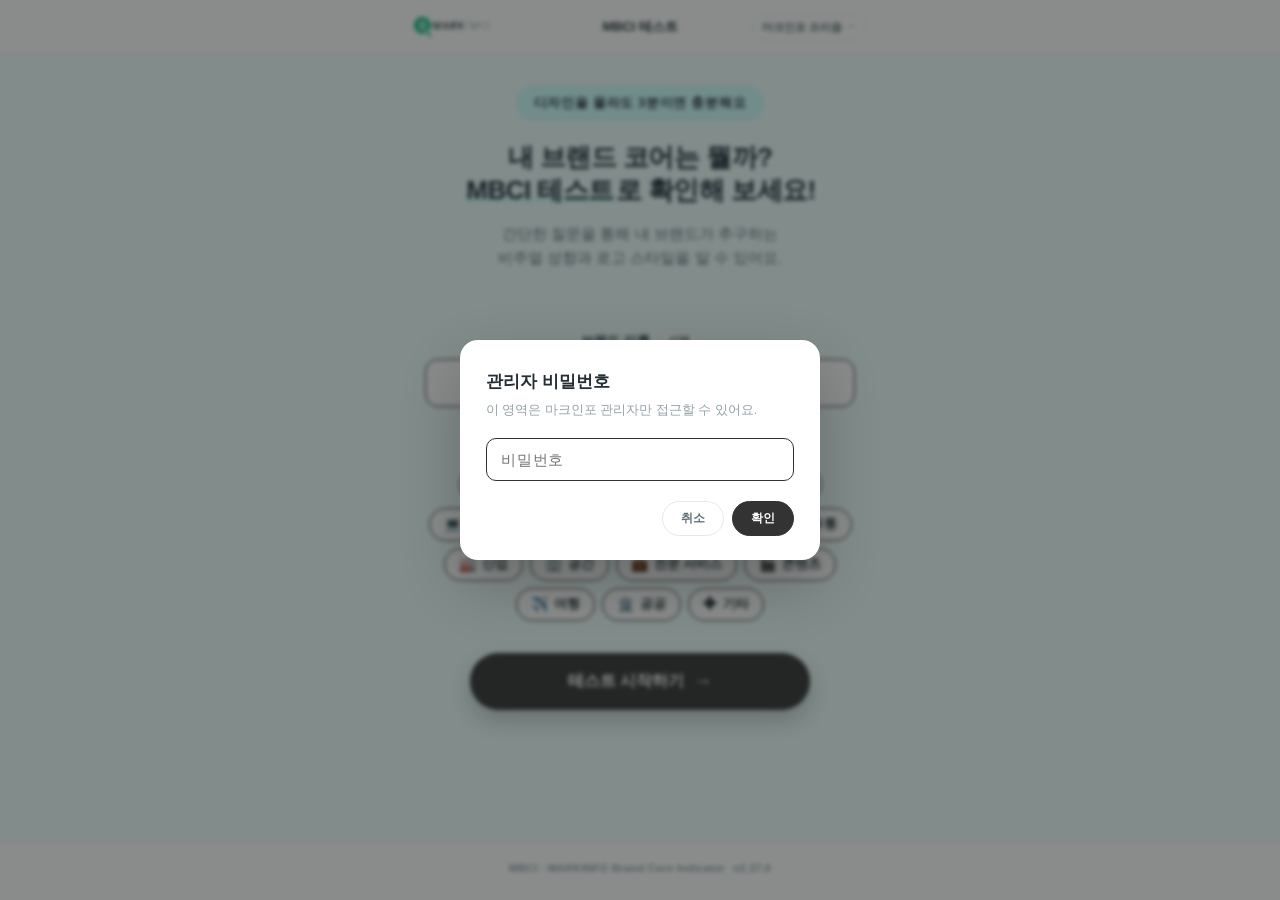
==== index.html @ 26cc0f04 "Add files via upload" ====
<!DOCTYPE html>
<html lang="ko">
<head>
<script>if(location.hash==='#consult')document.documentElement.classList.add('consult-locked');else document.documentElement.classList.add('mbf');</script>
<meta charset="UTF-8">
<meta name="robots" content="noindex,nofollow">
<meta name="viewport" content="width=device-width, initial-scale=1.0, viewport-fit=cover">
<title>MBCI 관리자</title>
<meta name="description" content="간단한 질문으로 내 브랜드의 코어 이미지를 진단하세요">
<meta name="theme-color" content="#FFFFFF">
<meta property="og:type" content="website">
<meta property="og:title" content="MBCI · Markinfo Brand Core Indicator">
<meta property="og:description" content="간단한 질문으로 내 브랜드의 코어 이미지를 진단하세요">
<meta property="og:image" content="assets/img/og/default.png">
<meta property="og:image:width" content="1200">
<meta property="og:image:height" content="630">
<meta name="twitter:card" content="summary_large_image">
<link rel="icon" href="assets/img/brand/favicon.ico" sizes="any">
<link rel="icon" type="image/png" sizes="32x32" href="assets/img/brand/favicon-32.png">
<link rel="icon" type="image/png" sizes="192x192" href="assets/img/brand/favicon-192.png">
<link rel="apple-touch-icon" href="assets/img/brand/apple-touch-icon.png">
<link rel="manifest" href="site.webmanifest">
<link rel="preconnect" href="https://cdn.jsdelivr.net" crossorigin>
<link rel="stylesheet" href="https://cdn.jsdelivr.net/gh/orioncactus/pretendard@v1.3.9/dist/web/variable/pretendardvariable.css">
<link rel="stylesheet" href="assets/css/app.css?v=2.37.0">
<link rel="stylesheet" href="assets/css/admin.css?v=2.37.0">
</head>
<body>

<header>
  <div class="wrap hd">
    <a class="hd-logo" href="https://markinfo.kr/" id="hdLogo" onclick="return logoClick(event)" title="마크인포 홈페이지로" aria-label="마크인포 홈페이지로 이동">
      <img id="logoImg" alt="마크인포" src="assets/img/brand/markinfo-logo.webp">
    </a>
    <div class="hd-title" id="hdTitle" role="link" tabindex="0" title="첫 화면으로" onclick="goHome()" onkeydown="if(event.key==='Enter'||event.key===' '){event.preventDefault();goHome()}">MBCI 테스트</div>
    <a class="hd-prism" id="hdPrism" href="https://markinfo.kr/services/45" target="_blank" rel="noopener">마크인포 프리즘<i aria-hidden="true">→</i></a>
  </div>
</header>

<!-- ============ INTRO ============ -->
<section id="intro" class="show">
  <div class="wrap">
    <span class="eyebrow">디자인을 몰라도 3분이면 충분해요</span>
    <h1>내 브랜드 코어는 뭘까?<br><em>MBCI 테스트</em>로 확인해 보세요!</h1>
    <p class="sub">간단한 질문을 통해 내 브랜드가 추구하는<br>비주얼 감성과 로고 스타일을 알 수 있어요.</p>
    <div class="brand-name-box">
      <label for="brandNameInput" class="lbl-center">브랜드 이름 <span class="opt-tag">선택</span></label>
      <input id="brandNameInput" maxlength="24" placeholder="예: 마크인포">
    </div>
    <div class="biz-box">
      <label class="lbl-center">업종 태그 <span class="opt-tag">선택</span></label>
      <div class="biz-chips" id="bizChips"><button type="button" class="biz-chip" data-biz="fnb">F&amp;B</button><button type="button" class="biz-chip" data-biz="beauty">뷰티·코스메틱</button><button type="button" class="biz-chip" data-biz="fashion">패션</button><button type="button" class="biz-chip" data-biz="life">라이프스타일</button><button type="button" class="biz-chip" data-biz="tech">테크·IT</button><button type="button" class="biz-chip" data-biz="finance">금융·핀테크</button><button type="button" class="biz-chip" data-biz="medical">의료·헬스케어</button><button type="button" class="biz-chip" data-biz="edu">교육</button><button type="button" class="biz-chip" data-biz="retail">유통·리테일</button><button type="button" class="biz-chip" data-biz="mfg">제조·산업</button><button type="button" class="biz-chip" data-biz="estate">건축·부동산</button><button type="button" class="biz-chip" data-biz="pro">전문서비스</button><button type="button" class="biz-chip" data-biz="media">미디어·문화·엔터테인먼트</button><button type="button" class="biz-chip" data-biz="travel">여행·숙박</button><button type="button" class="biz-chip" data-biz="public">공공·비영리</button></div>
    </div>
    <div class="btn-start-wrap">
      <button type="button" class="btn-start" id="modeQ">
        <span>테스트 시작하기</span><span class="go">→</span>
      </button>
    </div>
  </div>
</section>

<!-- ============ APP ============ -->
<div id="app">
  <div class="wrap">
    <div class="main">

      <!-- left panel: 질문 → (완료 후) 축 게이지 읽기전용 -->
      <aside class="panel">
        <div class="panel-body" id="qWrap">
          <div id="qStage"></div>
          <div id="mbciGauges" class="hidden" aria-live="polite"></div>
          <div id="consultPanel" class="hidden"></div>
        </div>
      </aside>

      <!-- right panel: 브랜드 코어 결과 -->
      <section id="result">
        <div class="placeholder">
          <div class="big">질문에 답하면 브랜드 코어가 나타납니다</div>
          <p>왼쪽에서 테스트를 진행해 주세요. 네 개의 축이 모두 정해지면 이름과 설명이 함께 표시됩니다.</p>
        </div>
      </section>
    </div>
  </div>

</div>

<section id="adminSec" class="hidden">
  <div class="ad-mobile-warn">관리자 페이지는 데스크톱에 최적화되어 있습니다.<br>데스크톱으로 접속을 권장합니다.</div>
  <div class="wrap">
    <div class="ad-head">
      <div><h2>관리자</h2><p>MBCI(Markinfo Brand Core Indicator)의 질문·알고리즘·결과·글꼴·색상·목업 자산을 관리합니다. 수정한 내용은 <b>「내보내기」</b> 탭에서 내려받습니다. zip 안의 <b>customer</b> 내용물은 <b>고객용 저장소</b>에, <b>admin-sync</b> 내용물은 <b>이 관리자 저장소</b>에 올려야 합니다. <b>관리자 저장소는 비공개(Private)를 권장합니다</b> — 관리자 비밀번호는 보안 장치가 아닙니다.</p></div>
      <div style="display:flex;gap:8px;flex-wrap:wrap;align-items:center">
        <a class="chip-btn" href="index.html#consult" target="_blank" rel="noopener" title="질문 없이 슬라이더로 축을 조절해 원하는 코어를 바로 만들어 보는 상담용 화면">🎚 상담용 페이지</a>
        <span class="ad-ver" id="adVer" title="현재 버전 · 빌드 날짜"></span>
        <span class="draft-status" id="draftStatus"></span>
      </div>
    </div>
    <div class="ad-tabs">
      <button class="ad-tab active" data-tab="home" onclick="setAdminTab('home')">일반</button>
      <button class="ad-tab" data-tab="mbci" onclick="setAdminTab('mbci')">질문 관리 <em id="tabCntMbci"></em></button>
      <button class="ad-tab" data-tab="industry" onclick="setAdminTab('industry')">업종 보정</button>
      <button class="ad-tab" data-tab="results" onclick="setAdminTab('results')">결과 <em id="tabCntResults"></em></button>
      <button class="ad-tab" data-tab="image" onclick="setAdminTab('image')">레퍼런스</button>
      <button class="ad-tab" data-tab="fonts" onclick="setAdminTab('fonts')">폰트 <em id="tabCntFontsTop"></em></button>
      <button class="ad-tab" data-tab="color" onclick="setAdminTab('color')">색상</button>
      <button class="ad-tab" data-tab="mockup" onclick="setAdminTab('mockup')">목업</button>
      <button class="ad-tab ad-tab-export" data-tab="export" onclick="setAdminTab('export')">내보내기</button>
    </div>
    <div id="panelResults" class="ad-panel hidden">
      <div class="rs-toolbar">
        <p class="rs-help">16개 브랜드 코어의 코드·이름·키워드·설명을 관리하는 마스터 페이지입니다. 여기서 바꾼 이름·설명은 결과 화면과 공유 링크에 그대로 반영됩니다.</p>
        <div class="rs-tb-btns"><button type="button" class="chip-btn" id="rsBaseLink">베이스 링크 설정</button>
        <button type="button" class="chip-btn solid" id="rsCopyAll">⇩ 전체 공유 링크 복사</button></div>
      </div>
      <div id="rsList" class="rs-list"></div>
    </div>

    <!-- 일반 -->
    <div id="panelHome" class="ad-panel hidden">
      <div class="ad-bar">일반</div>
      <div class="home-ed-grid">
        <div class="home-ed-form">
          <h3 class="gen-h">메인페이지</h3>
          <label class="af-l">안내 문구 1</label>
          <input class="af-in" id="heEyebrow" maxlength="40">
          <label class="af-l" style="margin-top:12px">안내 문구 2</label>
          <textarea class="af-in" id="heH1" rows="2"></textarea>
          <label class="af-l" style="margin-top:12px">안내 문구 3</label>
          <textarea class="af-in" id="heSub" rows="2"></textarea>
          <label class="af-l" style="margin-top:12px">헤더 중앙 문구 <em>모든 화면 상단 중앙에 표시</em></label>
          <input class="af-in" id="heHeaderTitle" maxlength="30" placeholder="MBCI 테스트">
          <label class="af-l" style="margin-top:12px">마크인포 로고 링크 <em>상단 왼쪽 로고를 누르면 이동하는 마크인포 홈페이지 주소 · 비우면 https://markinfo.kr/</em></label>
          <input class="af-in" id="heLogoUrl" maxlength="300" placeholder="https://markinfo.kr/" spellcheck="false">
          <div class="gen-warn hidden" id="heLogoWarn">⚠ https:// 로 시작하는 주소를 입력해 주세요.</div>

          <hr class="gen-hr">
          <h3 class="gen-h">CTA</h3>
          <label class="af-l">라벨 문구 <em>메인 문구 위에 표시</em></label>
          <input class="af-in" id="heCtaChip" maxlength="60">
          <label class="af-l" style="margin-top:12px">메인 문구 <em>엔터로 줄바꿈</em></label>
          <textarea class="af-in" id="heCtaHead" rows="2" placeholder="엔터로 줄바꿈"></textarea>
          <div class="gen-sub">이미지 <em>가로 1080px 권장 · 세로 제한 없음 · 5MB 이하 · PNG·JPG·WEBP</em></div>
          <div id="heCtaImg"></div>
          <input type="file" id="heCtaFile" accept="image/png,image/jpeg,image/webp,image/svg+xml" hidden>

          <div class="gen-sub">버튼 문구</div>
          <label class="af-l">결과 이미지 저장 버튼</label>
          <input class="af-in" id="heCtaSaveLbl" maxlength="30">
          <label class="af-l" style="margin-top:10px">버튼1</label>
          <input class="af-in" id="heCtaConsultLbl" maxlength="30">
          <input class="af-in" id="heConsultUrl" placeholder="버튼1 링크 (https://)" maxlength="300" style="margin-top:6px">
          <div class="gen-warn hidden" id="heConsultWarn">⚠ 링크를 입력해 주세요 (http:// 또는 https:// 로 시작)</div>
          <label class="af-l" style="margin-top:10px">버튼2 <em>링크는 화면 위쪽 「마크인포 프리즘」 링크와 같은 주소예요</em></label>
          <input class="af-in" id="heCtaPrismLbl" maxlength="30">
          <input class="af-in" id="hePrismUrl" placeholder="버튼2 링크 (https://)" maxlength="300" style="margin-top:6px">
          <div class="gen-warn hidden" id="hePrismWarn">⚠ 링크를 입력해 주세요 (http:// 또는 https:// 로 시작)</div>

          <div class="gen-sub">안내 문구</div>
          <label class="af-l">결과 이미지 저장 안내</label>
          <textarea class="af-in" id="heCtaSaveNote" rows="2" maxlength="160"></textarea>
          <label class="af-l" style="margin-top:8px">버튼 상단 안내</label>
          <input class="af-in" id="heCtaFoot" maxlength="120">
          <label class="af-l" style="margin-top:8px">버튼 하단 안내</label>
          <textarea class="af-in" id="heCtaCopy" rows="2" maxlength="160"></textarea>

          <hr class="gen-hr">
          <h3 class="gen-h">결과 기록 · 공유 주소</h3>
          <label class="af-l">결과 기록 주소 (Google Apps Script 웹 앱 URL)</label>
          <input class="af-in" id="heRecordUrl" placeholder="https://script.google.com/macros/s/…/exec" maxlength="300" spellcheck="false">
          <div class="gen-warn hidden" id="heRecordWarn">⚠ https://script.google.com/macros/s/…/exec 형식이어야 해요. 비워 두면 결과를 기록하지 않습니다.</div>
          <label class="af-l" style="margin-top:12px">고객용 사이트 주소 (공유 링크용)</label>
          <input class="af-in" id="hePublicUrl" placeholder="https://계정.github.io/저장소/" maxlength="300" spellcheck="false">
          <p style="font-size:11px;color:var(--ink2);line-height:1.55;margin-top:6px">결과 기록 주소는 배포 후 Apps Script에서 받은 웹 앱 URL입니다(시트 ID가 아닙니다). 입력한 뒤 다시 내보내야 고객용 파일에 반영됩니다.</p>

          <hr class="gen-hr">
          <h3 class="gen-h">결과 이미지 저장하기</h3>
          <div class="gen-checks">
            <label class="gen-chk fixed"><input type="checkbox" checked disabled> Core ID</label>
            <label class="gen-chk fixed"><input type="checkbox" checked disabled> 결과</label>
            <label class="gen-chk"><input type="checkbox" id="spRef"> 레퍼런스 <span style="font-weight:500;color:var(--ink3)">(참고 브랜드는 이름만 담기며, 로고 이미지는 저작권 때문에 저장 이미지에 넣지 않습니다)</span></label>
            <label class="gen-chk"><input type="checkbox" id="spFont"> 폰트</label>
            <label class="gen-chk"><input type="checkbox" id="spColor"> 색상</label>
            <label class="gen-chk" id="spMockLbl"><input type="checkbox" id="spMock"> 목업 <em id="spMockNote"></em></label>
          </div>

          <div class="mq-form-acts" style="margin-top:20px">
            <button type="button" class="chip-btn" id="heRevert">되돌리기</button>
            <button type="button" class="chip-btn solid" id="heApply">적용</button>
          </div>
        </div>
        <div class="home-ed-right">
          <div class="home-ed-preview">
            <div class="home-ed-preview-label">메인페이지 미리보기</div>
            <div class="home-ed-canvas" id="heCanvas">
              <span class="eyebrow" id="hePvEyebrow"></span>
              <h1 id="hePvH1"></h1>
              <p class="sub" id="hePvSub"></p>
            </div>
          </div>
          <div class="home-ed-preview" style="margin-top:14px">
            <div class="home-ed-preview-label">CTA 미리보기 — 편집 중</div>
            <div class="home-ed-canvas cta-pv" id="heCtaPvNew"></div>
            <div class="home-ed-preview-label" style="margin-top:14px">현재 적용 중 <em>(적용 전 상태)</em></div>
            <div class="home-ed-canvas cta-pv" id="heCtaPvOld"></div>
          </div>
        </div>
      </div>
    </div>

    <!-- 폰트 리스트 -->
    <div id="panelMbci" class="ad-panel hidden">
      <div class="mq-check" id="mqCheck"></div>
      <div class="mq-layout">
        <aside class="mq-side">
          <div class="mq-side-head">문항 <span>순서 · 사용 · 축 · A/B 점수</span><button type="button" class="chip-btn" id="mqAdd" style="margin-left:auto">＋ 문항 추가</button></div>
          <div id="mqList" class="mq-list"></div>
          <div class="mq-settings">
            <label class="mq-chk"><input type="checkbox" id="mqNeutral" onchange="mqSetting()"> 중립 답변 노출</label>
            <input class="af-in" id="mqNeutralLabel" oninput="mqSetting()" placeholder="둘 다 애매해요">
          </div>
        </aside>
        <section class="mq-main">
          <div id="mqForm"></div>
          <div class="mq-sec-title">고객 화면 미리보기 <span class="mq-vw"><button type="button" data-vw="d" class="on">데스크톱</button><button type="button" data-vw="m">모바일</button></span></div>
          <div class="mq-preview" id="mqPreview"></div>
          <div class="mq-sec-title">전체 테스트 실행 <span>답을 골라 축별 점수와 최종 코드를 확인</span></div>
          <div class="mq-sim" id="mqSim"></div>
        </section>
      </div>
    </div>

    <div id="panelMockup" class="ad-panel hidden">
      <label class="mq-chk" style="margin-bottom:14px;display:flex;align-items:center;gap:8px">
        <input type="checkbox" id="mockShowToggle"> 결과 화면에 "적용 예시"(업종 목업) 섹션 표시
        <span class="ad-optional">기본은 꺼져 있어요</span>
      </label>
      <div class="ad-row" style="grid-template-columns:230px 1fr;align-items:stretch">
        <div>
          <div class="ad-prev-label">목업 이미지 라이브러리</div>
          <div id="amList" style="display:flex;flex-direction:column;gap:6px;margin-top:6px;max-height:420px;overflow-y:auto"></div>
          <button class="chip-btn solid" style="width:100%;margin-top:10px" onclick="amNew()">＋ 이미지 추가</button>
          <p style="font-size:11px;color:var(--ink2);line-height:1.55;margin-top:10px"><b>레이어 목업</b>을 쓰면 포토샵에서 만든 투명 PNG를 최대 3장까지 겹쳐 그림자·광택을 살릴 수 있어요 (모든 레이어는 같은 픽셀 크기로 준비).<br>이미지 하나를 여러 업종에 체크해 한 번에 적용할 수 있어요. 업종당 최대 <b>3개</b>까지 결과 화면에 표시됩니다.<br>저장 후 상단 <b>「데이터 파일 내보내기」</b>로 받은 파일을 서버에 올려야 영구 반영됩니다.</p>
        </div>
        <div id="amEditor">
          <div class="ad-row2" style="align-items:end">
            <div><label class="af-l">이미지 이름</label><input id="amName" class="af-in" placeholder="예: 쇼핑백 정면"></div>
            <div style="display:flex;gap:6px">
              <input type="file" id="amFile" accept="image/*" style="display:none" onchange="amFilePick(this)">
              <input type="file" id="amLayerFile" accept="image/png,image/webp,image/*" style="display:none" onchange="amLayerFilePick(this)">
              <button class="chip-btn" style="flex:1" onclick="$('amFile').click()">파일 업로드</button>
              <button class="chip-btn" style="flex:1" onclick="amUrlAsk()">URL 입력</button>
            </div>
          </div>
          <div style="border:1px solid var(--line);border-radius:12px;overflow:hidden;margin-top:12px;background:#fff">
            <canvas id="amCanvas" width="1000" height="750"></canvas>
          </div>
          <div class="am-sliders">
            <div class="am-sl"><b>가로 위치</b><input type="range" id="amX" min="0" max="90" value="34" oninput="amDraw()"></div>
            <div class="am-sl"><b>세로 위치</b><input type="range" id="amY" min="0" max="90" value="44" oninput="amDraw()"></div>
            <div class="am-sl"><b>너비</b><input type="range" id="amW" min="10" max="90" value="32" oninput="amDraw()"></div>
            <div class="am-sl"><b>높이</b><input type="range" id="amH" min="5" max="60" value="13" oninput="amDraw()"></div>
            <div class="am-sl"><b>텍스트 정렬</b><select id="amAlign" class="af-in" style="flex:1" onchange="amDraw()">
              <option value="center">중앙 정렬</option>
              <option value="left">좌측 정렬</option>
              <option value="right">우측 정렬</option></select></div>
            <p style="font-size:10.5px;color:var(--ink3);line-height:1.5;margin:-2px 0 2px">긴 이름은 로고 박스 폭에 맞춰 자동으로 줄어들기 때문에, 정렬은 이름이 박스보다 짧을 때 눈에 보입니다.</p>
            <div class="am-warp-box" id="amWarpBox">
              <div class="am-warp-title">🧊 표면 형태 <span>평면이 아닌 곡면·기울어진 면에도 로고를 자연스럽게 입힙니다</span></div>
              <div class="am-sl"><b>표면 형태</b><select id="amWarpMode" class="af-in am-sel" onchange="amWarpToggle()">
                <option value="flat">평면 — 정면에서 본 반듯한 면</option>
                <option value="tilt">기울기·원근 — 비스듬한 벽·간판·상자</option>
                <option value="cyl">원통·곡면 — 캔·컵·병·기둥</option>
              </select></div>
              <div id="amWarpTilt" class="hidden am-warp-sub">
                <div class="am-sl"><b>좌우 회전</b><input type="range" id="amYaw" min="-60" max="60" value="0" oninput="amDraw()"></div>
                <div class="am-sl"><b>상하 회전</b><input type="range" id="amPitch" min="-60" max="60" value="0" oninput="amDraw()"></div>
                <div class="am-sl"><b>기울임</b><input type="range" id="amRoll" min="-45" max="45" value="0" oninput="amDraw()"></div>
                <p style="font-size:10.5px;color:var(--ink3);line-height:1.5;margin:-2px 0 2px">사진 속 면이 향한 방향에 맞춰 돌립니다. 초록 점선 테두리가 그 면과 겹치면 맞은 것입니다.</p>
              </div>
              <div id="amWarpCyl" class="hidden am-warp-sub">
                <div class="am-sl"><b>곡률</b><input type="range" id="amCurve" min="0" max="100" value="45" oninput="amDraw()"></div>
                <div class="am-sl"><b>상하 휨</b><input type="range" id="amBow" min="-40" max="40" value="0" oninput="amDraw()"></div>
                <div class="am-sl"><b>음영</b><input type="range" id="amShade" min="0" max="80" value="35" oninput="amDraw()"></div>
                <div class="am-sl"><b>기울임</b><input type="range" id="amRoll2" min="-45" max="45" value="0" oninput="amRollSync(this)"></div>
                <p style="font-size:10.5px;color:var(--ink3);line-height:1.5;margin:-2px 0 2px">곡률은 통을 몇 도나 감싸는지, 상하 휨은 위에서 내려다본 정도, 음영은 옆면이 어두워지는 정도입니다.</p>
              </div>
            </div>
            <div class="am-sl"><b>글자색</b><select id="amInkRole" class="af-in am-sel" onchange="amDraw()">
              <option value="auto">자동 · 배경과 대비되게 (권장)</option>
              <option value="0">주조색</option>
              <option value="1">보조색</option>
              <option value="2">포인트</option>
              <option value="3">바탕색</option>
              <option value="4">글자색</option>
            </select></div>
            <p style="font-size:10.5px;color:var(--ink3);line-height:1.5;margin:-2px 0 2px">「자동」은 제품 표면 밝기를 계산해 흰색·먹색을 고릅니다. 팔레트 색을 직접 고르면 배경과 너무 비슷할 때 자동으로 대비색으로 바뀝니다.</p>
            <label class="am-paper-chk"><input type="checkbox" id="amIsPaper" onchange="amPaperToggle()"><b>종이류(흰색·밝은 배경) 목업</b><span>체크하면 이 목업은 항상 흰 배경 기준으로 어두운 글자색을 사용합니다 — 자동 감지가 실패해 흰 바탕에 흰 글자가 얹히는 사고를 막습니다</span></label>
            <div class="am-sl"><b>합성 방식</b><select id="amBlend" class="af-in am-sel" onchange="amDraw()">
              <option value="multiply">multiply — 밝은 배경 · 어두운 로고</option>
              <option value="screen">screen — 어두운 배경 · 밝은 로고</option>
              <option value="normal">normal — 그대로 얹기</option></select></div>
          </div>
          <div class="am-layer-box" id="amLayerBox">
            <label class="am-chk"><input type="checkbox" id="amLayerMode" onchange="amLayerToggle()"><b>레이어 목업</b><span>배경색(자동) → 레이어 1·2·3 → 로고 순으로 합성 · 투명 PNG 최대 3장</span></label>
            <div class="am-layer-opts" id="amLayerOpts">
              <div class="am-layer-slots" id="amLayerSlots"></div>
              <div class="am-layer-bg">
                <b>배경색 톤</b>
                <select id="amBgRole" class="af-in am-sel" onchange="amDraw()">
                  <option value="0">주조색 · 가장 많이 쓰는 색</option>
                  <option value="1">보조색 · 곁들이는 색</option>
                  <option value="2">포인트 · 눈길 끄는 색</option>
                  <option value="3">바탕색 · 배경</option>
                  <option value="4">글자색 · 텍스트</option>
                </select>
              </div>
              <div class="am-layer-bg">
                <b>배경색</b>
                <span class="am-layer-auto" id="amBgAutoTag">사용자 결과 화면의 브랜드 팔레트가 자동 적용</span>
                <label class="am-chk" style="flex:none"><input type="checkbox" id="amBgLock" onchange="amBgLockToggle()"><b>배경색 잠금</b></label>
                <input type="color" id="amBgColor" value="#333333" oninput="amDraw()" title="잠금 시 이 색으로 고정 · 잠금 해제 시에는 미리보기용" style="width:44px;height:30px;padding:2px;border:1px solid var(--line);border-radius:7px;background:#fff;cursor:pointer">
              </div>
              <p class="am-layer-note" style="margin-top:4px">제품 표면색으로 팔레트 5색 중 어떤 톤을 쓸지 고릅니다. 흰 봉투·종이처럼 밝아야 하는 목업은 <b>바탕색</b>을, 강조 패키지는 <b>포인트</b>를 고르면 자연스럽습니다.</p>
              <p class="am-layer-note"><b>레이어 준비 방법</b> · 포토샵에서 <b>제품 표면만 투명</b>하게 지우고 배경 벽·바닥·그림자는 불투명하게 남기세요. 투명한 곳으로 배경색이 비칩니다. 그림자·광택은 별도 레이어로 올리고 <b>「로고 위」</b>를 켜면 로고 위에 얹혀 훨씬 자연스러워집니다. 모든 레이어는 같은 픽셀 크기로 준비해 주세요.<br><br><b>배경색</b>은 고정값이 아니라 사용자 결과 화면의 팔레트를 따라갑니다 — 위에서 고른 <b>배경색 톤</b>에 해당하는 색이 자동 적용됩니다. 금속·목재처럼 색이 고정돼야 하는 이미지만 <b>배경색 잠금</b>을 켜고 색을 지정하세요. 잠금이 꺼져 있을 때의 색 선택은 미리보기 확인용입니다.</p>
            </div>
          </div>
          <div class="ad-prev-label" style="margin-top:14px">표시할 업종 <span style="font-weight:500;color:var(--ink3)">· 여러 개 체크 가능 · 개수 제한 없음 · 옆 숫자는 그 업종에 등록된 목업 수</span></div>
          <div id="amBizChecks" class="am-bizgrid"></div>
          <div style="display:flex;gap:8px;margin-top:16px">
            <button class="chip-btn solid" style="flex:1" onclick="amSave()">이 이미지 저장</button>
            <button class="ad-mini danger" id="amDelete" onclick="amDelete()">삭제</button>
          </div>
        </div>
      </div>
    </div>

    <!-- 폰트 리스트 -->
    <div id="panelFonts" class="ad-panel">
<div class="ad-subtabs"><button type="button" class="ad-subtab on" data-sub="fonts" onclick="setAdminTab('fonts')">목록 <em data-cnt="fonts"></em></button><button type="button" class="ad-subtab" data-sub="classify" onclick="setAdminTab('classify')">분류 <em data-cnt="cls"></em></button><button type="button" class="ad-subtab" data-sub="algorithm" onclick="setAdminTab('algorithm')">알고리즘 <em data-cnt="algo"></em></button></div>
      <div class="ad-bar">
        <input id="fSearch" class="ad-search" placeholder="폰트 이름 검색…" oninput="renderFontList()">
        <select id="fFilterStyle" onchange="renderFontList()"><option value="">전체 16유형</option><option value="GBEC">격식 있는 프리미엄 (GBEC)</option><option value="GBEM">강렬한 하이엔드 (GBEM)</option><option value="GBRC">믿음직한 전문성 (GBRC)</option><option value="GBRM">스마트한 기업감 (GBRM)</option><option value="GSEC">차분한 깊이감 (GSEC)</option><option value="GSEM">정갈한 편안함 (GSEM)</option><option value="GSRC">지적인 단정함 (GSRC)</option><option value="GSRM">깨끗한 정확성 (GSRM)</option><option value="LBEC">정겨운 활기 (LBEC)</option><option value="LBEM">톡톡 튀는 개성 (LBEM)</option><option value="LBRC">당당한 활동감 (LBRC)</option><option value="LBRM">빠른 추진력 (LBRM)</option><option value="LSEC">다정한 손맛 (LSEC)</option><option value="LSEM">산뜻한 사랑스러움 (LSEM)</option><option value="LSRC">담백한 안목 (LSRC)</option><option value="LSRM">실용적인 깔끔함 (LSRM)</option></select>
        <select id="fFilterType" onchange="renderFontList()"><option value="">전체 형태</option><option>고딕</option><option>바탕</option><option>손글씨</option><option>장식체</option><option>고전체</option></select>
        <select id="fFilterMood" onchange="renderFontList()"><option value="">전체 인상</option><option>진지한</option><option>부드러운</option><option>중립(본문)</option><option>귀여운</option><option>강한</option></select>
        <select id="fFilterWeight" onchange="renderFontList()"><option value="">전체 웨이트</option><option>얇은</option><option>보통</option><option>두꺼운</option></select>
        <select id="fFilterState" onchange="renderFontList()">
          <option value="">전체 상태</option>
          <option value="err">웹폰트 오류만</option>
          <option value="notag">16유형 미지정</option>
          <option value="nomood">인상 미지정</option>
          <option value="hold">분류 보류</option>
          <option value="hide">검색 제외</option>
        </select>
        <button class="chip-btn" onclick="checkAllWebfonts()">전체 로드 검사</button>
        <button class="chip-btn" onclick="exportFontListCsv()" title="현재 목록을 CSV로 내려받기">⇩ CSV 내보내기</button>
        <button class="chip-btn solid" onclick="openAddFont()">＋ 폰트 추가</button>
      </div>
      <div class="fl-report" id="flReport"></div>
      <div class="ad-legend">
        <span><i class="fl-dot err"></i>웹폰트 오류</span><span><i class="fl-dot warn"></i>분류 미완</span>
        <span><i class="fl-dot ok"></i>정상</span><span class="ad-legend-tip">행의 상태 배지를 클릭하면 바로 플래그를 켜고 끌 수 있어요</span>
      </div>
      <div id="fontListRows" class="fl-rows"></div>
      <div id="flSentinel" style="height:1px"></div>
      <div class="ad-more" id="flLoading" style="font-size: 11.5px; color: var(--ink3); font-weight: 700; display: none;">불러오는 중…</div>
    </div>

    <!-- 폰트 분류 -->
    <div id="panelClassify" class="ad-panel hidden">
<div class="ad-subtabs"><button type="button" class="ad-subtab" data-sub="fonts" onclick="setAdminTab('fonts')">목록 <em>570</em></button><button type="button" class="ad-subtab on" data-sub="classify" onclick="setAdminTab('classify')">분류 <em data-cnt="cls"></em></button><button type="button" class="ad-subtab" data-sub="algorithm" onclick="setAdminTab('algorithm')">알고리즘 <em data-cnt="algo"></em></button></div>
      <div class="ad-bar">
        <span class="ad-stat" id="clsStat">1 / 570 · 미완료 115종</span>
        <button class="chip-btn" onclick="clsPrev()">‹ 이전</button>
        <button class="chip-btn" onclick="clsNext()">다음 ›</button>
        <label class="ad-check"><input type="checkbox" id="clsOnlyTodo" checked="" onchange="clsJumpTodo()"> 미완료만 순회</label>
      </div>
      <div id="clsCard">
  <div class="cls-card">
    <div class="cls-name">MBC1961<span class="fl-badge ok">정상</span>
      <button class="fl-flag" style="width:auto;margin-left:auto" data-flag="wfError"><span class="sw"></span>웹폰트 오류</button></div>
    <div class="cls-sample-wrap">
      <div class="cls-big" id="clsBig" style="font-family:'Mbc1961';font-weight:400" title="클릭하면 문구를 바꿀 수 있어요">아름다운 테크놀로지 다람쥐 헌 쳇바퀴에 타고파</div>
      <div class="cls-lines" id="clsLines" style="font-family:'Mbc1961';font-weight:400" title="클릭하면 문구를 바꿀 수 있어요">브랜드의 첫인상은 글자에서 시작됩니다<br>ABCDEFG abcdefg 0123456789</div>
      <button class="cls-edit-btn" id="clsEditBtn">✎ 문구 수정</button>
      <div class="cls-edit hidden" id="clsEdit">
        <label>큰 문구</label><input id="clsBigIn" value="아름다운 테크놀로지 다람쥐 헌 쳇바퀴에 타고파" maxlength="40">
        <label>작은 문구 <span class="ad-optional">줄바꿈 가능</span></label><textarea id="clsLinesIn" rows="2">브랜드의 첫인상은 글자에서 시작됩니다
ABCDEFG abcdefg 0123456789</textarea>
        <div class="cls-edit-acts">
          <button class="ad-mini" id="clsSampleReset">초기화</button>
          <button class="ad-apply" id="clsSampleSave" style="width:auto;padding:8px 18px;margin:0">저장</button>
        </div>
      </div>
    </div>
    <div class="cls-axes">
      <div class="cls-ax"><label>형태 (계열)</label><div class="cls-opts"><button class="cls-opt on" data-ax="type" data-v="고딕">고딕</button><button class="cls-opt" data-ax="type" data-v="바탕">바탕</button><button class="cls-opt" data-ax="type" data-v="손글씨">손글씨</button><button class="cls-opt" data-ax="type" data-v="장식체">장식체</button><button class="cls-opt" data-ax="type" data-v="고전체">고전체</button></div></div>
      <div class="cls-ax"><label>인상 (최대 2개) <span class="ad-optional">부드러운↔강한 · 진지한↔귀여운 동시 선택 불가</span></label><div class="cls-opts"><button class="cls-opt blocked" data-ax="mood" data-v="진지한" title="'귀여운'과 함께 고를 수 없어요">진지한</button><button class="cls-opt blocked" data-ax="mood" data-v="부드러운" title="'강한'과 함께 고를 수 없어요">부드러운</button><button class="cls-opt" data-ax="mood" data-v="중립(본문)">중립(본문)</button><button class="cls-opt on" data-ax="mood" data-v="귀여운">귀여운</button><button class="cls-opt on" data-ax="mood" data-v="강한">강한</button></div></div>
      <div class="cls-ax"><label>웨이트</label><div class="cls-opts"><button class="cls-opt" data-ax="weight" data-v="얇은">얇은</button><button class="cls-opt" data-ax="weight" data-v="보통">보통</button><button class="cls-opt on" data-ax="weight" data-v="두꺼운">두꺼운</button></div></div>
    </div>
    <div class="cls-codes">
      <span style="font-size:10.5px;font-weight:800;color:var(--ink3);align-self:center;margin-right:4px">어울리는 16유형 <em style="font-style:normal;font-weight:500">알고리즘 자동</em></span>
      <span class="cls-algo-key">고딕 · 귀여운+강한 · 두꺼운</span>
      <span class="cls-code auto off" title="GBEC · 적합도 37점">격식 있는 프리미엄<em>37</em></span><span class="cls-code auto off" title="GBEM · 적합도 66점">강렬한 하이엔드<em>66</em></span><span class="cls-code auto off" title="GBRC · 적합도 33점">믿음직한 전문성<em>33</em></span><span class="cls-code auto off" title="GBRM · 적합도 62점">스마트한 기업감<em>62</em></span><span class="cls-code auto off" title="GSEC · 적합도 20점">차분한 깊이감<em>20</em></span><span class="cls-code auto off" title="GSEM · 적합도 50점">정갈한 편안함<em>50</em></span><span class="cls-code auto off" title="GSRC · 적합도 17점">지적인 단정함<em>17</em></span><span class="cls-code auto off" title="GSRM · 적합도 44점">깨끗한 정확성<em>44</em></span><span class="cls-code auto on" title="LBEC · 적합도 62점">정겨운 활기<em>62</em></span><span class="cls-code auto on" title="LBEM · 적합도 92점">톡톡 튀는 개성<em>92</em></span><span class="cls-code auto on sub" title="LBRC · 두 번째 인상에서 온 보조 유형(추천 후순위) · 적합도 61점">당당한 활동감<em>61</em></span><span class="cls-code auto on" title="LBRM · 적합도 88점">빠른 추진력<em>88</em></span><span class="cls-code auto off" title="LSEC · 적합도 44점">다정한 손맛<em>44</em></span><span class="cls-code auto off" title="LSEM · 적합도 75점">산뜻한 사랑스러움<em>75</em></span><span class="cls-code auto off" title="LSRC · 적합도 44점">담백한 안목<em>44</em></span><span class="cls-code auto off" title="LSRM · 적합도 70점">실용적인 깔끔함<em>70</em></span>
    </div>
    <div class="cls-foot">
      <label class="ad-check"><input type="checkbox" id="clsHoldChk"> 분류 보류 (판단이 어려운 폰트)</label>
      <div style="display:flex;gap:8px">
        <button class="chip-btn" id="clsOpenEdit">✎ 폰트 편집</button>
        <button class="chip-btn" id="clsGoAlgo">알고리즘 조건 보기</button>
        <button class="chip-btn solid" onclick="clsNext()">저장하고 다음 ›</button>
      </div>
    </div>
  </div></div>
    </div>

    <!-- 알고리즘 -->
    <div id="panelAlgorithm" class="ad-panel hidden">
<div class="ad-subtabs"><button type="button" class="ad-subtab" data-sub="fonts" onclick="setAdminTab('fonts')">목록 <em>570</em></button><button type="button" class="ad-subtab" data-sub="classify" onclick="setAdminTab('classify')">분류 <em data-cnt="cls"></em></button><button type="button" class="ad-subtab on" data-sub="algorithm" onclick="setAdminTab('algorithm')">알고리즘 <em data-cnt="algo"></em></button></div>
      <div class="ad-bar">
        <select id="algoType" onchange="renderAlgo()"><option>고딕</option><option>바탕</option><option>손글씨</option><option>장식체</option><option>고전체</option></select>
        <span class="ad-stat" id="algoStat">장식체 · 15개 조합</span>
        <span class="ad-legend-tip">형태 · 인상 · 웨이트 조합마다 어울리는 16유형을 지정합니다 (분류 알고리즘 v1 · 150조합). 「근거 ⓘ」에 마우스를 올리면 선정 이유가 표시됩니다.</span>
      </div>
      <div id="algoRows"></div>
    </div>

    <div id="panelIndustry" class="ad-panel hidden">
      <div class="ad-bar">업종 보정 <span class="ad-stat">각 축에 업종별로 더해지는 점수 — 가이드 기준 0~2점, 표에 없는 반대 성향에는 마이너스를 주지 않습니다</span></div>
      <label class="ind-toggle"><input type="checkbox" id="indWeightToggle"> <b>업종 보정 적용</b> <span>끄면 업종을 골라도 점수에 보정값이 더해지지 않고, 질문 답변만으로 코어가 정해져요. (업종 칩은 목업 표시용으로 그대로 남습니다)</span></label>
      <div id="industryGrid" class="ind-grid"></div>
    </div>

    <!-- 참고 이미지 -->
    <div id="panelImage" class="ad-panel hidden">
      <div id="refOverview"></div>
      <div id="refEdit" class="hidden">
      <div class="ad-bar"><button type="button" class="chip-btn" id="refBack">← 전체 보기</button>스타일 선택
        <select id="imgStyleSel" onchange="renderAdminImage()"><option value="GBEC">격식 있는 프리미엄 (GBEC)</option><option value="GBEM">강렬한 하이엔드 (GBEM)</option><option value="GBRC">믿음직한 전문성 (GBRC)</option><option value="GBRM">스마트한 기업감 (GBRM)</option><option value="GSEC">차분한 깊이감 (GSEC)</option><option value="GSEM">정갈한 편안함 (GSEM)</option><option value="GSRC">지적인 단정함 (GSRC)</option><option value="GSRM">깨끗한 정확성 (GSRM)</option><option value="LBEC">정겨운 활기 (LBEC)</option><option value="LBEM">톡톡 튀는 개성 (LBEM)</option><option value="LBRC">당당한 활동감 (LBRC)</option><option value="LBRM">빠른 추진력 (LBRM)</option><option value="LSEC">다정한 손맛 (LSEC)</option><option value="LSEM">산뜻한 사랑스러움 (LSEM)</option><option value="LSRC">담백한 안목 (LSRC)</option><option value="LSRM">실용적인 깔끔함 (LSRM)</option></select>
        <button type="button" class="chip-btn" id="imgStylePrev" title="이전 스타일">‹ 이전</button>
        <button type="button" class="chip-btn" id="imgStyleNext" title="다음 스타일">다음 ›</button>
        <span class="ad-stat" id="imgStat">격식 있는 프리미엄 · 참고 브랜드 0/4</span>
      </div>
      <div id="adminImagePane">
    <div class="ad-img-grid">
      <div class="ad-color-form">
        <label>가이드 문장 <span class="ad-optional">고객에게 보여줄 안내</span></label>
        <textarea data-ik="guide" rows="3">짙은 배경에 금속 광택이 살짝 도는 사진, 벨벳 · 대리석 같은 고급 질감, 조명이 어두운 공간 사진을 찾아보세요.</textarea>
        <label style="margin-top:12px">검색 키워드 <span class="ad-optional">한글 표기 / 검색어(영문) 쌍</span></label>
        <div id="imgKws">
          <div class="ad-kw-row" data-i="0">
            <input value="벨벳 질감" data-kk="ko" placeholder="화면에 보일 이름">
            <input value="dark velvet texture" data-kk="en" placeholder="검색어 (영문 권장)">
            <button class="ad-mini danger" data-kdel="">삭제</button>
          </div>
          <div class="ad-kw-row" data-i="1">
            <input value="샴페인 골드" data-kk="ko" placeholder="화면에 보일 이름">
            <input value="champagne gold luxury" data-kk="en" placeholder="검색어 (영문 권장)">
            <button class="ad-mini danger" data-kdel="">삭제</button>
          </div>
          <div class="ad-kw-row" data-i="2">
            <input value="오페라 극장" data-kk="ko" placeholder="화면에 보일 이름">
            <input value="opera house interior" data-kk="en" placeholder="검색어 (영문 권장)">
            <button class="ad-mini danger" data-kdel="">삭제</button>
          </div></div>
        <button class="ad-mini" id="imgKwAdd" style="margin-top:6px">＋ 키워드 추가</button>
        <button class="ad-apply" id="imgApply" style="margin-top:14px">이 스타일에 적용</button>
      </div>
      <div class="ad-color-preview">
        <div class="ad-prev-label">예시 이미지 3종 <span style="font-weight:500;color:var(--ink3)">· 결과 화면 앞 세 칸에 표시</span></div>
        <div class="ad-samp-list">
          <div class="ad-samp" data-si="0">
            <div class="ad-samp-thumb filled">
              <img src="https://images.unsplash.com/photo-1518893063132-36e46dbe2428?w=800&amp;auto=format&amp;fit=crop&amp;q=60&amp;ixlib=rb-4.1.0&amp;ixid=M3wxMjA3fDB8MHxzZWFyY2h8M3x8dmVsdmV0JTIwdGV4dHVyZXxlbnwwfHwwfHx8MA%3D%3D" alt="예시 1" onerror="this.style.display='none'" style="display: none;">
            </div>
            <div class="ad-samp-fields">
              <input data-sk="url" value="https://images.unsplash.com/photo-1518893063132-36e46dbe2428?w=800&amp;auto=format&amp;fit=crop&amp;q=60&amp;ixlib=rb-4.1.0&amp;ixid=M3wxMjA3fDB8MHxzZWFyY2h8M3x8dmVsdmV0JTIwdGV4dHVyZXxlbnwwfHwwfHx8MA%3D%3D" placeholder="이미지 주소 (https://…)">
              <input data-sk="src" value="https://unsplash.com/ko/%EC%82%AC%EC%A7%84/%EB%B9%A8%EA%B0%84-%EC%A7%81%EB%AC%BC-HyBXy5PHQR8" placeholder="출처 페이지 링크 (누르면 이동)">
              <input data-sk="credit" value="Unsplash" placeholder="출처 표기 (예: Unsplash · 작가명)">
            </div>
            <button class="ad-mini danger" data-sclear="0">비우기</button>
          </div>
          <div class="ad-samp" data-si="1">
            <div class="ad-samp-thumb filled">
              <img src="https://images.unsplash.com/photo-1580657274234-7339717f4541?w=800&amp;auto=format&amp;fit=crop&amp;q=60&amp;ixlib=rb-4.1.0&amp;ixid=M3wxMjA3fDB8MHxzZWFyY2h8Mnx8Y2hhbXBhZ25lfGVufDB8fDB8fHww" alt="예시 2" onerror="this.style.display='none'" style="display: none;">
            </div>
            <div class="ad-samp-fields">
              <input data-sk="url" value="https://images.unsplash.com/photo-1580657274234-7339717f4541?w=800&amp;auto=format&amp;fit=crop&amp;q=60&amp;ixlib=rb-4.1.0&amp;ixid=M3wxMjA3fDB8MHxzZWFyY2h8Mnx8Y2hhbXBhZ25lfGVufDB8fDB8fHww" placeholder="이미지 주소 (https://…)">
              <input data-sk="src" value="https://unsplash.com/ko/%EC%82%AC%EC%A7%84/%EA%B0%88%EC%83%89-%EC%95%A1%EC%B2%B4%EB%A5%BC-%EA%B0%80%EC%A7%84-%EB%AA%85%ED%99%95%ED%95%9C-%EB%A7%88%EC%8B%9C%EB%8A%94-%EC%9C%A0%EB%A6%AC-xzKtOI1Cnxo" placeholder="출처 페이지 링크 (누르면 이동)">
              <input data-sk="credit" value="Unsplash" placeholder="출처 표기 (예: Unsplash · 작가명)">
            </div>
            <button class="ad-mini danger" data-sclear="1">비우기</button>
          </div>
          <div class="ad-samp" data-si="2">
            <div class="ad-samp-thumb filled">
              <img src="https://images.unsplash.com/photo-1607998803461-4e9aef3be418?w=800&amp;auto=format&amp;fit=crop&amp;q=60&amp;ixlib=rb-4.1.0&amp;ixid=M3wxMjA3fDB8MHxzZWFyY2h8NHx8b3BlcmF8ZW58MHx8MHx8fDA%3D" alt="예시 3" onerror="this.style.display='none'" style="display: none;">
            </div>
            <div class="ad-samp-fields">
              <input data-sk="url" value="https://images.unsplash.com/photo-1607998803461-4e9aef3be418?w=800&amp;auto=format&amp;fit=crop&amp;q=60&amp;ixlib=rb-4.1.0&amp;ixid=M3wxMjA3fDB8MHxzZWFyY2h8NHx8b3BlcmF8ZW58MHx8MHx8fDA%3D" placeholder="이미지 주소 (https://…)">
              <input data-sk="src" value="https://unsplash.com/ko/%EC%82%AC%EC%A7%84/%EB%B9%A8%EA%B0%84%EC%83%89%EA%B3%BC-%EA%B8%88%EC%83%89-%EA%B7%B9%EC%9E%A5-%EC%A2%8C%EC%84%9D-eH-IOSeI0Yk" placeholder="출처 페이지 링크 (누르면 이동)">
              <input data-sk="credit" value="Unsplash" placeholder="출처 표기 (예: Unsplash · 작가명)">
            </div>
            <button class="ad-mini danger" data-sclear="2">비우기</button>
          </div></div>
        <p style="font-size:11px;color:var(--ink2);line-height:1.6;margin-top:10px">
          이미지는 <b>주소(URL)</b>로 등록합니다. 저작권 확인이 끝난 이미지의 주소와 출처 페이지를 함께 넣어 주세요.
          입력 후 아래 <b>「예시 이미지 저장」</b> → 상단 <b>「데이터 파일 내보내기」</b>를 누르면 영구 반영됩니다.</p>
        <button class="ad-apply" id="sampApply" style="margin-top:10px">예시 이미지 저장</button>
        <div class="ad-prev-label" style="margin-top:18px">사용자 업로드 칸 <span style="font-weight:500;color:var(--ink3)">· 결과 화면 마지막 칸</span></div>
        <p style="font-size:11px;color:var(--ink2);line-height:1.6">고객이 직접 이미지를 올려 비교하는 자리입니다. 관리자가 채우지 않습니다.</p>
        <div class="ad-prev-label" style="margin-top:16px">고객 화면 미리보기</div>
        <div class="ad-img-prev">
          <div class="img-guide" style="margin:0 0 10px">짙은 배경에 금속 광택이 살짝 도는 사진, 벨벳 · 대리석 같은 고급 질감, 조명이 어두운 공간 사진을 찾아보세요.</div>
          <div class="kw-row"><span class="kw">#벨벳 질감</span><span class="kw">#샴페인 골드</span><span class="kw">#오페라 극장</span></div>
        </div>
      </div>
    </div></div>
    </div>
    </div>

    <!-- 색상 가이드라인 -->
    <div id="panelColor" class="ad-panel hidden">
      <div class="ad-bar">스타일 선택
        <select id="adminStyleSel" onchange="renderAdminColor()"><option value="GBEC">격식 있는 프리미엄 (GBEC)</option><option value="GBEM">강렬한 하이엔드 (GBEM)</option><option value="GBRC">믿음직한 전문성 (GBRC)</option><option value="GBRM">스마트한 기업감 (GBRM)</option><option value="GSEC">차분한 깊이감 (GSEC)</option><option value="GSEM">정갈한 편안함 (GSEM)</option><option value="GSRC">지적인 단정함 (GSRC)</option><option value="GSRM">깨끗한 정확성 (GSRM)</option><option value="LBEC">정겨운 활기 (LBEC)</option><option value="LBEM">톡톡 튀는 개성 (LBEM)</option><option value="LBRC">당당한 활동감 (LBRC)</option><option value="LBRM">빠른 추진력 (LBRM)</option><option value="LSEC">다정한 손맛 (LSEC)</option><option value="LSEM">산뜻한 사랑스러움 (LSEM)</option><option value="LSRC">담백한 안목 (LSRC)</option><option value="LSRM">실용적인 깔끔함 (LSRM)</option></select>
        <span class="ad-stat" id="adminStat">격식 있는 프리미엄 · 색상 가이드라인</span>
      </div>
      <div id="adminColorPane">
    <div class="ad-color-grid">
      <div class="ad-color-form">
        <label>메인 이름</label><input data-k="adj" value="격식 있는 프리미엄">
        <label>보조 설명</label><input data-k="sub" value="고급스럽고 특별한 대접을 받는 느낌">
        <div class="ad-row2"><div><label>색상역 1 · 시작°</label><input type="number" min="0" max="360" data-k="h1a" value="340"></div>
        <div><label>색상역 1 · 끝°</label><input type="number" min="0" max="360" data-k="h1b" value="30"></div></div>
        <div class="ad-row2"><div><label>색상역 2 · 시작°<span class="ad-optional">선택</span></label><input type="number" min="0" max="360" data-k="h2a" value=""></div>
        <div><label>색상역 2 · 끝°<span class="ad-optional">선택</span></label><input type="number" min="0" max="360" data-k="h2b" value=""></div></div>
        <div class="ad-row2"><div><label>채도 최소</label><input type="number" min="0" max="100" data-k="s0" value="45"></div>
        <div><label>채도 최대</label><input type="number" min="0" max="100" data-k="s1" value="75"></div></div>
        <div class="ad-row2"><div><label>명도 최소</label><input type="number" min="0" max="100" data-k="b0" value="25"></div>
        <div><label>명도 최대</label><input type="number" min="0" max="100" data-k="b1" value="60"></div></div>
        <label>배색 방식</label>
        <select data-k="scheme"><option value="tot" selected="">톤온톤 · 같은 색, 밝기만 다르게</option><option value="tit">톤인톤 · 이웃한 색을 나란히</option><option value="acc">포인트 · 차분한 바탕 + 강조 1색</option><option value="sep">세퍼레이션 · 두 색 사이에 중립색</option></select>
        <label>이렇게 (운용 노트)</label><textarea data-k="note" rows="2">화면 전체를 어둡고 진하게 유지하세요. 밝은 색은 여백 역할만.</textarea>
        <label>피하세요</label><textarea data-k="forbid" rows="2">파스텔 · 형광색, 밝은 주조색</textarea>
        <button class="ad-apply" id="colorApplyBtn" style="margin-top:14px">이 스타일에 적용</button>
        <div id="colorWarn"></div>
      </div>
      <div class="ad-color-preview">
        <div class="ad-prev-label">실시간 미리보기</div>
        <div id="colorPrevRanges">
    <div class="rb-label"><span>색상</span><span class="val">허용 340°–30°</span></div>
    <div class="rb" style="background:linear-gradient(90deg,#E65050 0.0%,#E66950 2.8%,#E68250 5.6%,#E69B50 8.3%,#E6B450 11.1%,#E6CD50 13.9%,#E6E650 16.7%,#CDE650 19.4%,#B4E650 22.2%,#9BE650 25.0%,#82E650 27.8%,#69E650 30.6%,#50E650 33.3%,#50E669 36.1%,#50E682 38.9%,#50E69B 41.7%,#50E6B4 44.4%,#50E6CD 47.2%,#50E6E6 50.0%,#50CDE6 52.8%,#50B4E6 55.6%,#509BE6 58.3%,#5082E6 61.1%,#5069E6 63.9%,#5050E6 66.7%,#6950E6 69.4%,#8250E6 72.2%,#9B50E6 75.0%,#B450E6 77.8%,#CD50E6 80.6%,#E650E6 83.3%,#E650CD 86.1%,#E650B4 88.9%,#E6509B 91.7%,#E65082 94.4%,#E65069 97.2%,#E65050 100.0%)"><span class="mask" style="left:8.333333333333334%;width:86.11111111111111%"></span><span class="win" style="left:94.44444444444444%;width:5.555555555555555%"></span><span class="win" style="left:0%;width:8.333333333333334%"></span><span class="dot" style="left:94.44444444444444%;background:#562234"></span></div>
    <div class="rb-label" style="margin-top:12px"><span>채도</span><span class="val">허용 45–75</span></div><div class="rb" style="background:linear-gradient(90deg,#737373,#735660,#73394C,#731D39,#730026)">
    <span class="mask" style="left:0;width:45%"></span><span class="mask" style="left:75%;width:25%"></span>
    <span class="win" style="left:45%;width:30%"></span><span class="dot" style="left:60%;background:#562234"></span></div>
    <div class="rb-label" style="margin-top:12px"><span>명도</span><span class="val">허용 25–60</span></div><div class="rb" style="background:linear-gradient(90deg,#000000,#401A26,#80334C,#BF4D73,#FF6699)">
    <span class="mask" style="left:0;width:25%"></span><span class="mask" style="left:60%;width:40%"></span>
    <span class="win" style="left:25%;width:35%"></span><span class="dot" style="left:33.75%;background:#562234"></span></div></div>
        <div id="colorPrevPal" class="ad-prev-pal"><div class="prev-chip-wrap"><span class="prev-chip" style="background:#562234"></span><em>#562234</em></div><div class="prev-chip-wrap"><span class="prev-chip" style="background:#8E4860"></span><em>#8E4860</em></div><div class="prev-chip-wrap"><span class="prev-chip" style="background:#BC3A66"></span><em>#BC3A66</em></div><div class="prev-chip-wrap"><span class="prev-chip" style="background:#F5DDE5"></span><em>#F5DDE5</em></div><div class="prev-chip-wrap"><span class="prev-chip" style="background:#24191D"></span><em>#24191D</em></div></div>
        <div style="margin-top:16px;padding-top:14px;border-top:1px solid var(--line)">
          <div class="ad-prev-label">추천 폰트 목록 재생성</div>
          <p style="font-size:11px;color:var(--ink2);line-height:1.6;margin-bottom:9px">폰트 탭(목록·분류)에서 16유형 태그나 오류 플래그를 바꾼 뒤 누르면, 결과창의 추천 8종을 다시 채웁니다.</p>
          <button class="ad-apply" onclick="rebuildFontmapFromDB()">추천 목록 갱신</button>
        </div>
      </div>
    </div></div>
    </div>

    <div id="panelExport" class="ad-panel hidden">
      <div class="exp-sec">
        <div class="exp-sec-h">사이트 정보</div>
        <p class="exp-sec-p">브라우저 탭·공유 링크에 표시되는 이름과 이미지입니다. 내보내기 파일에 그대로 반영됩니다.</p>
        <label class="af-l">웹페이지 이름</label>
        <input class="af-in" id="expTitle" placeholder="MBCI — Markinfo Brand Core Indicator" maxlength="60">
        <label class="af-l">링크 미리보기 문구 <span>카카오톡·메신저 등에 링크를 공유할 때 제목 아래에 보이는 설명 · 검색 결과 설명에도 쓰여요</span></label>
        <textarea class="af-in" id="expDesc" rows="2" maxlength="120" placeholder="간단한 질문으로 내 브랜드의 코어 이미지를 진단하세요"></textarea>
        <div class="exp-sec-p" id="expDescCnt" style="margin:4px 0 0;text-align:right"></div>

        <div class="exp-grid2">
          <div>
            <label class="af-l">파비콘 <span>브라우저 탭 아이콘 · 정사각형 이미지 권장</span></label>
            <div class="exp-imgbox">
              <div class="exp-thumb exp-thumb-fav"><img id="expFaviconImg" alt=""></div>
              <div class="exp-imgctl">
                <button type="button" class="chip-btn" id="expFaviconUp">파일 업로드</button>
                <button type="button" class="chip-btn" id="expFaviconReset">기본값으로</button>
              </div>
            </div>
            <input type="file" id="expFaviconFile" accept="image/png,image/x-icon,image/svg+xml" hidden>
          </div>
          <div>
            <label class="af-l">링크 썸네일(OG 이미지) <span>카카오톡·SNS 공유 시 보이는 이미지 · 1200×630 권장</span></label>
            <div class="exp-imgbox">
              <div class="exp-thumb exp-thumb-og"><img id="expOgImg" alt=""></div>
              <div class="exp-imgctl">
                <button type="button" class="chip-btn" id="expOgUp">파일 업로드</button>
                <button type="button" class="chip-btn" id="expOgReset">기본값으로</button>
              </div>
            </div>
            <input type="file" id="expOgFile" accept="image/png,image/jpeg,image/webp" hidden>
          </div>
        </div>
      </div>

      <div class="exp-sec" id="pwSec">
        <div class="exp-sec-h">관리자 비밀번호 변경</div>
        <p class="exp-sec-p">새 비밀번호는 <b>「저장하기」로 내보내기를 완료하고, admin-sync 내용물을 관리자 저장소에 올린 뒤</b>부터 적용됩니다. 그 전까지는 지금 비밀번호를 그대로 사용합니다. 비밀번호는 암호화(해시)되어 <code>assets/data/admin-auth.json</code> 에만 저장되며 고객용 파일에는 들어가지 않습니다.</p>
        <label class="af-l">현재 비밀번호</label>
        <input class="af-in" id="pwCur" type="password" autocomplete="off" maxlength="64">
        <div class="exp-grid2">
          <div><label class="af-l">새 비밀번호 <span>8자 이상 · 영문과 숫자 포함</span></label>
          <input class="af-in" id="pwNew" type="password" autocomplete="new-password" maxlength="64"></div>
          <div><label class="af-l">새 비밀번호 확인</label>
          <input class="af-in" id="pwNew2" type="password" autocomplete="new-password" maxlength="64"></div>
        </div>
        <div class="gen-warn hidden" id="pwMsg"></div>
        <div style="display:flex;gap:8px;align-items:center;flex-wrap:wrap;margin-top:10px">
          <button type="button" class="chip-btn solid" id="pwStage">비밀번호 변경 준비</button>
          <button type="button" class="chip-btn hidden" id="pwUnstage">준비한 변경 취소</button>
          <span class="exp-sec-p" id="pwState" style="margin:0"></span>
        </div>
      </div>

      <div class="exp-sec">
        <div class="exp-sec-h">내보내기</div>
        <p class="exp-sec-p">한 번에 두 묶음이 만들어집니다. ① customer: 고객용 GitHub 저장소에 올릴 내용물. ② admin-sync: 이 관리자 저장소에 덮어쓸 내용물(편집 내용이 다음 관리자 세션에 이어지게 합니다). 두 곳 모두 zip 자체가 아니라 압축을 푼 내용물을 올립니다.</p>
        <div class="exp-opts">
          <label class="exp-opt on" data-exp="zip">
            <input type="radio" name="expKind" value="zip" checked>
            <b>⇩ 내보내기 (.zip: customer + admin-sync)</b>
            <span>customer 폴더에는 관리자 화면·비밀번호·시트 ID가 들어가지 않으며, 담기 전에 자동 검사합니다.</span>
          </label>
          <label class="exp-opt" data-exp="data">
            <input type="radio" name="expKind" value="data">
            <b>데이터 파일만 (bsm-data.js)</b>
            <span>이미 게시된 사이트의 assets/data/ 안 파일만 바꿔치기할 때(이미지를 바꾸지 않은 경우에만)</span>
          </label>
        </div>
        <button class="chip-btn" id="expImportBtn" title="내려받은 데이터 파일을 다시 불러오기">데이터 불러오기</button>
        <input type="file" id="adImport" accept=".js,.json,application/json,text/javascript" hidden onchange="importDataFile(this)">
      </div>

      <div class="exp-save-bar">
        <span class="draft-status" id="draftStatusExp"></span>
        <button class="exp-preview-btn" id="adPreviewBtn" onclick="openSitePreview()">👁 미리보기</button>
        <button class="exp-save-btn" id="adSaveBtn" onclick="runExportSave()">⇩ 저장하기</button>
      </div>
    </div>

    </div>
  </div>
</section>
<footer><div class="wrap">
  <div class="foot-meta">MBCI · MARKINFO Brand Core Indicator <span id="verLabel">v0.16.0</span><span class="foot-date"> · <span id="buildDate">2026-10-12</span></span></div>
</div></footer>

<div id="toast" role="status" aria-live="polite"></div>
<input type="file" id="fileInput" accept="image/*" hidden="">




<script>window.MBCI_ADMIN={page:true};</script>
<script src="assets/data/bsm-data.js?v=2.37.0"></script>
<script src="assets/js/app.js?v=2.37.0"></script>
<script src="assets/js/admin.js?v=2.37.0"></script>
</body>
</html>
---- assets/css/app.css ----
/* 브랜드 스타일 매트릭스 16 — v0.15.0 (2026-09-02) */

  :root{
    --ink:#232F34; --ink2:#5B6A70; --ink3:#93A2A8;
    --green:#333333; --green-deep:#1F1F1F; --green-soft:#D7FFFF; --mint:#AAFFFF; --mint-line:#7FF3F3;
    --cta-color:#33FFFF; --cta-accent:#AAFFFF;
    --paper:#F4F8F6; --card:#FFFFFF; --line:#E2EAE6;
    --warn:#C2542F;
    --sans:'Pretendard Variable',Pretendard,-apple-system,'Apple SD Gothic Neo','Malgun Gothic',sans-serif;
    --r:14px;
  }
  *{margin:0;padding:0;box-sizing:border-box}
  input[type=checkbox]{appearance:none!important;-webkit-appearance:none!important;width:15px!important;height:15px!important;min-width:15px!important;max-width:15px!important;padding:0!important;border:1.5px solid #C6D2CC!important;border-radius:4px!important;background:#fff;cursor:pointer;position:relative;vertical-align:middle;margin:0;flex:none;display:inline-block;transition:background .12s,border-color .12s}
  input[type=checkbox]:checked{background:var(--green) url("data:image/svg+xml,%3Csvg xmlns='http://www.w3.org/2000/svg' viewBox='0 0 12 12'%3E%3Cpath d='M2.4 6.3l2.5 2.5 4.7-5.4' fill='none' stroke='%23FFFFFF' stroke-width='2' stroke-linecap='round' stroke-linejoin='round'/%3E%3C/svg%3E") center/72% no-repeat;border-color:var(--green)!important}
  input[type=checkbox]:disabled{opacity:.45;cursor:not-allowed}
  input[type=checkbox]:focus-visible{outline:2px solid var(--green-soft);outline-offset:1px}
  html{scroll-behavior:smooth}
  body{font-family:var(--sans);background:var(--paper);color:var(--ink);line-height:1.6;-webkit-font-smoothing:antialiased}
  button{font-family:inherit;cursor:pointer;border:none;background:none;color:inherit}
  .wrap{max-width:1220px;margin:0 auto;padding:0 24px}
  .hidden{display:none!important}

  /* ---------- header ---------- */
  header{background:#fff;border-bottom:1px solid var(--line)}
  .hd{display:flex;align-items:center;gap:11px;padding:13px 24px}
  .hd img{height:27px;width:auto}
  .hd .t1{font-size:13.6px;font-weight:800;letter-spacing:-.01em}
  .hd .t2{font-size:9.2px;color:var(--ink3);font-weight:500;margin-top:1px}
  .hd .right{margin-left:auto;font-size:11px;color:var(--ink3);font-weight:600;letter-spacing:.08em}

  /* ---------- intro ---------- */
  #intro{padding:64px 0 72px;text-align:center;opacity:0;transform:translateY(10px);transition:opacity .7s cubic-bezier(.4,0,.2,1),transform .7s cubic-bezier(.4,0,.2,1)}
  #intro.show{opacity:1;transform:translateY(0)}
  #dimVeil{position:fixed;inset:0;background:#0d1512;z-index:200;pointer-events:none;opacity:1;transition:opacity 1.15s cubic-bezier(.4,0,.2,1)}
  #dimVeil.hide{opacity:0}
  #intro .eyebrow{display:inline-block;font-size:11.5px;font-weight:700;letter-spacing:.16em;color:var(--green-deep);background:var(--green-soft);padding:6px 14px;border-radius:100px;margin-bottom:20px}
  #intro h1{font-size:clamp(26px,4.4vw,40px);font-weight:900;letter-spacing:-.02em;line-height:1.25}
  #intro h1 em{font-style:normal;color:var(--green-deep)}
  #intro .sub{margin:16px auto 0;max-width:520px;font-size:15px;color:var(--ink2)}
  .brand-name-box{max-width:430px;margin:30px auto 0;text-align:left}
  .brand-name-box label{display:block;font-size:11.5px;font-weight:800;color:var(--green-deep);letter-spacing:.06em;margin-bottom:7px}
  .brand-name-box input{width:100%;padding:14px 18px;border:1.5px solid var(--line);border-radius:13px;font-size:16px;font-weight:700;font-family:var(--sans);text-align:center;transition:border-color .15s,box-shadow .15s}
  .brand-name-box input:focus{outline:none;border-color:var(--green);box-shadow:0 0 0 3px var(--green-soft)}
  .brand-name-box input::placeholder{font-weight:400;color:var(--ink3)}
  .modes{display:grid;grid-template-columns:repeat(2,minmax(0,340px));gap:16px;justify-content:center;margin-top:40px}
  @media(max-width:720px){.modes{grid-template-columns:1fr}}/*MBF-COPY*/@media all{:where(html.mbf) .modes{grid-template-columns:1fr}}
  .mode{background:#fff;border:1.5px solid var(--line);border-radius:18px;padding:30px 26px;text-align:left;transition:border-color .2s,transform .15s,box-shadow .2s}
  .mode:hover{border-color:var(--green);transform:translateY(-3px);box-shadow:0 10px 28px rgba(51,51,51,.13)}
  .mode .icon{width:44px;height:44px;border-radius:12px;background:var(--green-soft);color:var(--green-deep);display:flex;align-items:center;justify-content:center;font-size:20px;font-weight:800;margin-bottom:16px}
  .mode h3{font-size:17.5px;font-weight:800;letter-spacing:-.01em}
  .mode p{font-size:13px;color:var(--ink2);margin-top:6px}
  .mode .go{display:inline-block;margin-top:16px;font-size:13px;font-weight:700;color:var(--green-deep)}
  /* v2.1.0: 직접 조절하기 삭제로 모드 선택 카드 2개 → 단일 시작 버튼 */
  .btn-start-wrap{display:flex;justify-content:center;margin-top:32px}
  .btn-start{display:flex;align-items:center;justify-content:center;gap:10px;width:100%;max-width:340px;
    padding:18px 26px;border-radius:100px;border:none;background:var(--green);color:#fff;
    font-size:16px;font-weight:800;letter-spacing:-.01em;cursor:pointer;transition:background .15s,transform .15s;
    box-shadow:0 10px 24px rgba(51,51,51,.28)}
  .btn-start:hover{background:var(--green-deep);transform:translateY(-1px)}
  .btn-start .go{font-size:18px}

  #intro .note{margin-top:34px;font-size:12px;color:var(--ink3)}

  /* ---------- main layout ---------- */
  #app{display:none;padding:34px 0 10px}
  #app.on{display:block}
  .main{display:grid;grid-template-columns:396px minmax(0,1fr);gap:28px;align-items:start}
  @media(max-width:1180px){.main{grid-template-columns:1fr}}/*MBF-COPY*/@media all{:where(html.mbf) .main{grid-template-columns:1fr}}

  .panel{background:#fff;border:1px solid var(--line);border-radius:18px;overflow:hidden;position:sticky;top:18px}
  @media(max-width:1180px){.panel{position:static}}/*MBF-COPY*/@media all{:where(html.mbf) .panel{position:static}}
  .tabs{display:flex;border-bottom:1px solid var(--line)}
  .tab{flex:1;padding:14px;font-size:13.5px;font-weight:700;color:var(--ink3);border-bottom:2.5px solid transparent;transition:color .15s,border-color .15s}
  .tab.on{color:var(--green-deep);border-bottom-color:var(--green)}
  .panel-body{padding:24px}

  /* ---------- questions ---------- */
  #qWrap .progress{height:5px;background:var(--paper);border-radius:3px;overflow:hidden;margin-bottom:22px}
  #qWrap .progress i{display:block;height:100%;background:var(--green);border-radius:3px;transition:width .3s}
  #qWrap .qno{font-size:11px;font-weight:700;letter-spacing:.14em;color:var(--green-deep);margin-bottom:8px}
  #qWrap .qtext{font-size:16.5px;font-weight:800;letter-spacing:-.01em;line-height:1.5;min-height:74px}
  .opts{display:flex;flex-direction:column;gap:10px;margin-top:18px}
  .opt{border:1.5px solid var(--line);border-radius:12px;padding:15px 16px;text-align:left;font-size:14px;font-weight:600;color:var(--ink);transition:border-color .15s,background .15s;line-height:1.5}
  .opt:hover{border-color:var(--green);background:var(--green-soft)}
  .opt-skip{border-style:dashed;color:var(--ink3);font-weight:500;font-size:12.5px;padding:11px 16px}
  .opt-skip:hover{color:var(--ink2);background:var(--paper);border-color:var(--ink3)}
  .qnav{display:flex;justify-content:space-between;margin-top:20px}
  .qnav button{font-size:12.5px;font-weight:600;color:var(--ink3);padding:6px 4px}
  .qnav button:hover{color:var(--ink)}

  /* ---------- sliders ---------- */
  .poles{display:flex;justify-content:space-between;margin-bottom:8px}
  .pole{font-size:12.5px;font-weight:700;color:var(--ink3);transition:color .2s}
  .pole small{display:block;font-size:10px;font-weight:400;color:var(--ink3)}
  .pole.on{color:var(--green-deep)}
  input[type=range]{flex:1;appearance:none;-webkit-appearance:none;height:32px;background:transparent}
  input[type=range]::-webkit-slider-runnable-track{height:6px;border-radius:3px;background:
    linear-gradient(90deg,transparent calc(50% - 1px),var(--ink3) calc(50% - 1px),var(--ink3) calc(50% + 1px),transparent calc(50% + 1px)),
    var(--paper);border:1px solid var(--line)}
  input[type=range]::-webkit-slider-thumb{-webkit-appearance:none;width:22px;height:22px;border-radius:50%;background:var(--green);border:4px solid #fff;box-shadow:0 1px 6px rgba(20,40,30,.28);margin-top:-9px;transition:transform .12s,background .2s}
  input[type=range].center::-webkit-slider-thumb{background:var(--ink3)}
  input[type=range]:active::-webkit-slider-thumb{transform:scale(1.15)}
  input[type=range]::-moz-range-track{height:6px;border-radius:3px;background:var(--paper);border:1px solid var(--line)}
  input[type=range]::-moz-range-thumb{width:14px;height:14px;border-radius:50%;background:var(--green);border:4px solid #fff;box-shadow:0 1px 6px rgba(20,40,30,.28)}
  input[type=range]:focus-visible{outline:2px solid var(--green);outline-offset:4px;border-radius:8px}
  .panel-foot{padding:0 24px 22px}
  .btn-line{width:100%;padding:12px;border-radius:11px;border:1.5px solid var(--line);font-size:13px;font-weight:700;color:var(--ink2);transition:background .15s,border-color .15s}
  .btn-line:hover{background:var(--paper);border-color:var(--ink3)}

  /* ---------- result ---------- */
  #result{min-height:520px;min-width:0;overflow:hidden}
  .placeholder{background:#fff;border:1.5px dashed var(--line);border-radius:18px;padding:70px 30px;text-align:center}
  .placeholder .big{font-size:19px;font-weight:800;letter-spacing:-.01em;margin-bottom:8px}
  .placeholder p{font-size:13.5px;color:var(--ink2)}

  .style-card{background:#fff;border:1px solid var(--line);border-radius:20px;overflow:hidden;max-width:100%}
  .sc-hero{padding:38px 36px 30px;transition:background .5s,color .5s}
  .sc-code{font-size:11px;font-weight:800;letter-spacing:.3em;opacity:.8;margin-bottom:10px}
  .sc-adj{font-size:clamp(26px,3.6vw,38px);font-weight:800;line-height:1.25;letter-spacing:-.01em}
  .sc-sub{font-size:15.5px;font-weight:600;opacity:.92;margin-top:10px}
  .sc-meta{font-size:12px;font-weight:600;opacity:.65;margin-top:4px}
  .sc-desc{margin-top:16px;font-size:14px;line-height:1.85;max-width:620px;opacity:.95}
  .sc-tags{display:flex;flex-wrap:wrap;gap:7px;margin-top:18px}
  .sc-tag{font-size:11.5px;font-weight:700;padding:5px 12px;border-radius:100px;border:1.5px solid currentColor;opacity:.85}

  .sc-body{padding:30px 36px 36px;display:flex;flex-direction:column;gap:34px;min-width:0}
  .sec{border-top:1px solid var(--line);padding-top:26px}
  .sec:first-child{border-top:none;padding-top:0}
  .sec-head{display:flex;align-items:center;gap:10px;flex-wrap:wrap;margin-bottom:6px}
  .sec-title{font-size:14.5px;font-weight:800;letter-spacing:-.01em}
  .sec-easy{font-size:11.5px;color:var(--ink3)}
  .sec-head .tools{margin-left:auto;display:flex;gap:8px}
  .chip-btn{font-size:11.5px;font-weight:700;padding:7px 13px;border-radius:100px;border:1.5px solid var(--line);color:var(--ink2);transition:all .15s}
  .chip-btn:hover{border-color:var(--green);color:var(--green-deep);background:var(--green-soft)}
  .chip-btn.solid{background:var(--green);border-color:var(--green);color:#fff}
  .chip-btn.solid:hover{background:var(--green-deep);border-color:var(--green-deep)}
  .chip-btn.prism{background:var(--ink);border-color:var(--ink);color:#fff}
  .chip-btn.prism:hover{background:#0f1a1e;border-color:#0f1a1e}

  /* scheme tabs */
  .scheme-tabs{display:flex;gap:6px;flex-wrap:wrap;margin:10px 0 16px}
  .scheme-tab{font-size:12px;font-weight:700;padding:8px 14px;border-radius:100px;border:1.5px solid var(--line);color:var(--ink3)}
  .scheme-tab.on{border-color:var(--ink);color:var(--ink);background:var(--paper)}
  .scheme-tab .rec{font-size:9.5px;color:var(--green-deep);margin-left:4px}

  .pal{display:grid;grid-template-columns:repeat(4,1fr);gap:10px}
  @media(max-width:620px){.pal{grid-template-columns:repeat(2,1fr)}}/*MBF-COPY*/@media all{:where(html.mbf) .pal{grid-template-columns:repeat(2,1fr)}}
  .sw{border:1px solid var(--line);border-radius:12px;overflow:hidden;background:#fff}
  .sw .c{height:64px;transition:background .35s}
  .sw .m{padding:7px 9px}
  .sw .role{font-size:10px;font-weight:700;color:var(--ink3)}
  .sw .hex{font-size:11.5px;font-weight:800;padding:0;transition:color .15s}
  .sw .hex:hover{color:var(--green-deep);text-decoration:underline}

  /* hsb range bars */
  .ranges-toggle{display:flex;align-items:center;gap:10px;width:100%;margin-top:20px;padding:11px 14px;border:1.5px solid var(--line);border-radius:12px;background:var(--card);font-family:var(--sans);font-size:12.5px;font-weight:800;color:var(--ink2);cursor:pointer;text-align:left;transition:border-color .15s,background .15s}
  .ranges-toggle:hover{border-color:var(--green);color:var(--green-deep)}
  .ranges-toggle .rt-easy{font-size:10.5px;font-weight:500;color:var(--ink3);flex:1}
  .ranges-toggle .rt-arrow{font-size:11px;color:var(--ink3);transition:transform .2s;flex:none}
  .ranges-toggle[aria-expanded="true"]{border-color:var(--green);color:var(--green-deep);background:var(--green-soft)}
  .ranges-toggle[aria-expanded="true"] .rt-arrow{transform:rotate(180deg)}
  .ranges-wrap{margin-top:12px}
  .ranges-wrap.hidden{display:none}
  @media(max-width:640px){.ranges-toggle{flex-wrap:wrap}.ranges-toggle .rt-easy{flex:1 0 100%;order:3}}/*MBF-COPY*/@media all{:where(html.mbf) .ranges-toggle{flex-wrap:wrap}:where(html.mbf) .ranges-toggle .rt-easy{flex:1 0 100%;order:3}}
  .ranges{display:flex;flex-direction:column;gap:14px}
  .rb-label{display:flex;justify-content:space-between;align-items:baseline;font-size:11.5px;font-weight:700;margin-bottom:5px}
  .rb-label .easy{font-weight:500;color:var(--ink3);font-size:10.5px}
  .rb-label .val{color:var(--ink2);font-weight:600;font-size:11px}
  .rb{position:relative;height:16px;border-radius:8px;overflow:hidden;border:1px solid var(--line)}
  .rb .mask{position:absolute;top:0;bottom:0;background:rgba(255,255,255,.86)}
  .rb .win{position:absolute;top:0;bottom:0;border:2px solid var(--ink);border-radius:4px;pointer-events:none}
  .rb .dot{position:absolute;top:50%;width:10px;height:10px;border-radius:50%;border:2px solid #fff;box-shadow:0 0 0 1.5px var(--ink);transform:translate(-50%,-50%)}
  .rb-note{font-size:11px;color:var(--ink2);margin-top:10px;background:var(--paper);border-radius:9px;padding:9px 12px;line-height:1.6}
  .rb-note b{color:var(--warn)}
  .rb-live{cursor:crosshair}
  .sw-chip{position:relative;cursor:pointer}
  .lockmark{position:absolute;top:5px;right:6px;font-size:11px;filter:drop-shadow(0 1px 1px rgba(0,0,0,.4))}
  .tune-btn{font-size:10px;font-weight:700;padding:3px 8px;border-radius:100px;background:var(--paper);color:var(--ink2)}
  .tune-btn:hover{background:var(--green-soft);color:var(--green-deep)}
  .tuner{display:none}
  /* 폰트 둘러보기 팝업 */
  .br-ov{position:fixed;inset:0;background:rgba(20,32,28,.5);z-index:400;display:none;align-items:center;justify-content:center;padding:20px}
  .br-box{background:#fff;border-radius:18px;width:min(1000px,96vw);max-height:88vh;display:flex;flex-direction:column;overflow:hidden;box-shadow:0 24px 70px rgba(10,20,16,.35)}
  .br-head{display:flex;align-items:center;gap:10px;padding:18px 20px 14px;border-bottom:1px solid var(--line)}
  .br-head b{font-size:15px;font-weight:900}
  .br-head span{font-size:11.5px;color:var(--ink3);font-weight:700;margin-left:8px}
  .br-head .cp-x{margin-left:auto}
  .br-bar{display:flex;gap:8px;flex-wrap:wrap;padding:13px 20px;border-bottom:1px solid var(--line);background:var(--paper)}
  .br-bar select{padding:7px 10px;border:1.5px solid var(--line);border-radius:9px;font-family:var(--sans);font-size:12px;background:#fff}
  .br-grid{display:grid;grid-template-columns:repeat(auto-fill,minmax(206px,1fr));gap:9px;padding:16px 20px;overflow-y:auto;flex:1}
  .br-card{border:1.5px solid var(--line);border-radius:11px;padding:13px 14px;background:#fff;text-align:left;display:flex;flex-direction:column;gap:7px;transition:border-color .12s,transform .1s}
  .br-card:hover{border-color:var(--green);transform:translateY(-2px)}
  .br-sample{font-size:20px;font-weight:700;line-height:1.3;white-space:nowrap;overflow:hidden;text-overflow:ellipsis}
  .br-name{font-size:11px;font-weight:700;color:var(--ink2)}
  .br-empty{grid-column:1/-1;text-align:center;padding:44px 20px;font-size:13px;color:var(--ink3)}
  .br-foot{display:flex;align-items:center;gap:12px;padding:13px 20px;border-top:1px solid var(--line);flex-wrap:wrap}
  .br-tip{font-size:11px;color:var(--ink3);margin-left:auto}
  .cp-pop{position:absolute;z-index:300;width:248px;background:#fff;border:1px solid var(--line);border-radius:14px;box-shadow:0 14px 40px rgba(20,40,30,.22);padding:13px;display:none}
  .cp-head{display:flex;align-items:center;gap:7px;font-size:12px;margin-bottom:9px}
  .cp-head b{font-weight:800}
  .cp-hex{font-size:11px;font-weight:800;color:var(--ink2);font-variant-numeric:tabular-nums}
  .cp-x{margin-left:auto;width:22px;height:22px;border-radius:50%;background:var(--paper);color:var(--ink2);font-size:14px;line-height:1;display:flex;align-items:center;justify-content:center}
  .cp-x:hover{background:var(--green-soft);color:var(--green-deep)}
  .cp-sv{position:relative;height:118px;border-radius:9px;cursor:crosshair;margin-bottom:9px;border:1px solid var(--line)}
  .cp-cursor{position:absolute;width:14px;height:14px;border-radius:50%;border:2.5px solid #fff;box-shadow:0 0 0 1px rgba(0,0,0,.3),0 1px 4px rgba(0,0,0,.3);transform:translate(-50%,-50%);pointer-events:none}
  /* 색상 띠 + 슬라이더를 위아래로 분리 (단순화) */
  .cp-band{height:12px;border-radius:6px;background:linear-gradient(90deg,#f00,#ff0,#0f0,#0ff,#00f,#f0f,#f00);border:1px solid var(--line)}
  .cp-slider{margin:5px 0 9px}
  .cp-slider input{width:100%;height:20px;appearance:none;-webkit-appearance:none;background:transparent}
  .cp-slider input::-webkit-slider-runnable-track{height:4px;border-radius:2px;background:var(--line)}
  .cp-slider input::-webkit-slider-thumb{-webkit-appearance:none;width:16px;height:16px;border-radius:50%;background:#fff;border:2px solid var(--green);box-shadow:0 1px 4px rgba(0,0,0,.2);margin-top:-6px}
  .cp-slider input::-moz-range-track{height:4px;border-radius:2px;background:var(--line)}
  .cp-slider input::-moz-range-thumb{width:12px;height:12px;border-radius:50%;background:#fff;border:2px solid var(--green)}
  .cp-hexrow{display:flex;align-items:center;gap:7px;margin-bottom:8px}
  .cp-hexrow span{font-size:10px;font-weight:800;color:var(--ink3)}
  .cp-hexrow input{flex:1;min-width:0;border:1.5px solid var(--line);border-radius:7px;padding:6px 8px;font-size:12px;font-weight:800;font-family:var(--sans);letter-spacing:.02em}
  .cp-hexrow input:focus{outline:none;border-color:var(--green)}
  .cp-nums{display:grid;grid-template-columns:1fr 1fr;gap:6px;margin-bottom:8px}
  .cp-nums label{display:flex;align-items:center;gap:4px;font-size:10px;font-weight:800;color:var(--ink3)}
  .cp-nums input{width:100%;min-width:0;border:1.5px solid var(--line);border-radius:7px;padding:5px 6px;font-size:11px;font-family:var(--sans);font-weight:700}
  .cp-nums input:focus{outline:none;border-color:var(--green)}
  .cp-warn{font-size:10px;line-height:1.5;color:var(--ink2);margin-bottom:9px;min-height:14px}
  .cp-foot{display:flex;gap:6px}
  .cp-foot .chip-btn{flex:1;padding:7px;font-size:11px;justify-content:center;text-align:center}

  /* 적용 미리보기 */
  .apply-head{display:flex;align-items:center;justify-content:space-between;gap:10px;margin:22px 0 10px}
  .apply-head>span{font-size:12.5px;font-weight:800}
  .save-split{position:relative;display:flex}
  .ss-main{padding:8px 16px;border-radius:100px 0 0 100px;background:var(--green);color:#fff;font-size:12px;font-weight:800;border:none}
  .ss-main:hover{background:var(--green-deep)}
  .ss-arrow{padding:8px 11px;border-radius:0 100px 100px 0;background:var(--green);color:#fff;font-size:11px;font-weight:800;border:none;border-left:1px solid rgba(255,255,255,.32)}
  .ss-arrow:hover{background:var(--green-deep)}
  .ss-menu{position:absolute;top:calc(100% + 6px);right:0;background:#fff;border:1px solid var(--line);border-radius:11px;box-shadow:0 8px 24px rgba(20,40,30,.16);padding:5px;z-index:20;min-width:158px}
  .ss-menu button{display:block;width:100%;text-align:left;padding:9px 12px;border-radius:8px;font-size:12px;font-weight:600;color:var(--ink2)}
  .ss-menu button:hover{background:var(--green-soft);color:var(--green-deep)}
  .apply-grid{display:grid;grid-template-columns:1.35fr 1fr;gap:12px}
  @media(max-width:700px){.apply-grid{grid-template-columns:1fr}}/*MBF-COPY*/@media all{:where(html.mbf) .apply-grid{grid-template-columns:1fr}}
  .ap-card{border-radius:14px;overflow:hidden;border:1px solid var(--line)}
  .ap-logo{padding:34px 26px 30px;display:flex;flex-direction:column;gap:12px;min-height:186px;justify-content:center}
  .ap-logo .lg{font-size:clamp(26px,4vw,40px);font-weight:800;line-height:1.22;word-break:keep-all}
  .ap-logo .tag{font-size:12.5px;font-weight:600;opacity:.82}
  .ap-logo .btn{font-size:11.5px;font-weight:800;padding:8px 15px;border-radius:100px}
  .ap-logo .btn.ghost{background:transparent}
  .ap-btnrow{display:flex;gap:8px;flex-wrap:wrap;margin-top:8px}
  .ap-eyebrow{align-self:flex-start;font-size:9.5px;font-weight:800;letter-spacing:.18em;padding:4px 11px;border-radius:100px}
  .ap-rule{width:52px;height:3px;border-radius:2px;margin-top:4px}
  .ap-card-mini{display:flex;flex-direction:column}
  .ap-mini{flex:1;padding:15px 17px;display:flex;flex-direction:column;justify-content:center;gap:7px;min-height:0}
  .ap-mini .t{font-size:14px;font-weight:800}
  .ap-mini .b{font-size:11px;line-height:1.6;opacity:.8}
  .ap-mini .chipline{display:flex;gap:5px;margin-top:3px}
  .ap-mini .chipline i{width:14px;height:14px;border-radius:4px;display:block}
  /* fonts — 위계 격상 */
  .sec-font{background:linear-gradient(180deg,var(--green-soft) 0%,rgba(215,255,255,0) 190px);border-radius:16px;padding:22px 20px 24px!important;margin:0 -4px;min-width:340px}
  .sec-badge{display:inline-block;font-size:10.5px;font-weight:800;color:var(--green-deep);background:#fff;border:1.5px solid var(--green);border-radius:100px;padding:2px 9px;margin-left:7px;vertical-align:2px}
  .font-hero{background:#fff;border:1.5px solid var(--line);border-radius:14px;padding:26px 24px 18px;margin:14px 0 12px}
  .fh-name{font-size:clamp(30px,5vw,50px);line-height:1.25;font-weight:700;letter-spacing:-.01em;word-break:keep-all;min-height:56px}
  .fh-meta{display:flex;justify-content:space-between;align-items:flex-end;gap:12px;flex-wrap:wrap;margin-top:14px;padding-top:13px;border-top:1px solid var(--line)}
  .fh-title{display:flex;align-items:baseline;gap:9px}
  .fh-title b{font-size:14px;font-weight:800}
  .fh-idx{font-size:11px;color:var(--ink3);font-weight:700}
  .fh-tags,.fc-tags{display:flex;gap:5px;flex-wrap:wrap;min-width:0}
  .ftag{font-size:10px;font-weight:700;padding:3px 9px;border-radius:100px;background:var(--paper);color:var(--ink2);border:1px solid var(--line);white-space:nowrap;flex:none}
  .ftag.t{background:var(--green-soft);color:var(--green-deep);border-color:transparent}
  .font-filter{display:flex;gap:6px;flex-wrap:wrap;margin:14px 0 11px}
  .fchip{font-size:11.5px;font-weight:700;padding:7px 13px;border-radius:100px;border:1.5px solid var(--line);color:var(--ink3);background:#fff}
  .fchip em{font-style:normal;font-weight:800;opacity:.55;margin-left:2px}
  .fchip.on{border-color:var(--ink);color:var(--ink);background:var(--paper)}
  .carousel{position:relative;margin-top:2px;min-width:0;padding:0 30px}
  /* 오른쪽에 더 있다는 신호 */
  .carousel::after{content:'';position:absolute;right:26px;top:2px;bottom:10px;width:34px;pointer-events:none;background:linear-gradient(90deg,rgba(255,255,255,0),rgba(255,255,255,.92));border-radius:0 12px 12px 0;z-index:2}
  .carousel.at-end::after{opacity:0;transition:opacity .2s}
  .fc-more.pulse{animation:fcpulse .9s ease}
  @keyframes fcpulse{0%,100%{box-shadow:0 0 0 0 rgba(51,51,51,0)}35%{box-shadow:0 0 0 5px rgba(51,51,51,.35)}}
  .car-track{display:flex;gap:10px;overflow-x:auto;scroll-behavior:smooth;scroll-snap-type:x mandatory;padding:12px 10px 20px;scroll-padding-inline:10px;margin:-6px -10px -10px;-webkit-overflow-scrolling:touch;scrollbar-width:none;-ms-overflow-style:none}
  .car-track::-webkit-scrollbar{display:none}
  /* 다음 카드가 살짝 보이도록 3.4장 폭 — 좌우 여백 유지 */
  .car-track>.font-card{flex:0 0 calc((100% - 24px)/3.4);min-width:0;scroll-snap-align:start}
  @media(max-width:900px){.car-track>.font-card{flex:0 0 calc((100% - 12px)/2.3)}}/*MBF-COPY*/@media all{:where(html.mbf) .car-track>.font-card{flex:0 0 calc((100% - 12px)/2.3)}}
  @media(max-width:600px){.car-track>.font-card{flex:0 0 82%}}/*MBF-COPY*/@media all{:where(html.mbf) .car-track>.font-card{flex:0 0 82%}}
  .car-nav{position:absolute;top:calc(50% - 22px);transform:translateY(-50%);width:36px;height:36px;border-radius:50%;background:#fff;border:1.5px solid var(--line);font-size:19px;font-weight:700;color:var(--ink2);z-index:3;box-shadow:0 2px 10px rgba(20,40,30,.12);display:flex;align-items:center;justify-content:center;line-height:1}
  .car-nav:hover{border-color:var(--green);color:var(--green-deep)}
  .car-nav.prev{left:-4px} .car-nav.next{right:-4px}
  .car-nav[disabled]{opacity:.3;cursor:default}
  .car-dots{display:flex;gap:5px;justify-content:center;margin-top:2px}
  .car-dot{width:6px;height:6px;border-radius:50%;background:var(--line);padding:0;transition:background .15s,width .15s}
  .car-dot.on{background:var(--green);width:18px;border-radius:3px}
  .font-card{border:1.5px solid var(--line);border-radius:12px;padding:15px 15px 12px;background:#fff;text-align:left;transition:border-color .15s,transform .12s,box-shadow .15s;display:flex;flex-direction:column;gap:9px}
  .font-card:hover{border-color:var(--green);transform:translateY(-2px);box-shadow:0 6px 16px rgba(20,40,30,.08)}
  .font-card.on{border-color:var(--green);box-shadow:0 0 0 1.5px var(--green)}
  .fc-sample{font-size:23px;line-height:1.3;font-weight:700;white-space:nowrap;overflow:hidden;text-overflow:ellipsis}
  .fc-foot{display:flex;align-items:center;gap:6px}
  .fc-name{font-size:11.5px;font-weight:700;color:var(--ink2);white-space:nowrap;overflow:hidden;text-overflow:ellipsis}
  .fc-rec{font-size:9.5px;font-weight:800;color:#fff;background:var(--green);border-radius:100px;padding:2px 7px;flex:none}
  .fc-add{font-size:9.5px;font-weight:800;color:var(--green-deep);background:var(--green-soft);border-radius:100px;padding:2px 7px;flex:none}
  .fc-more{align-items:center;justify-content:center;text-align:center;border-style:dashed;gap:4px}
  .fc-more .fcm-ico{font-size:23px;font-weight:300;color:var(--green-deep);line-height:1}
  .fc-more .fcm-t{font-size:12.5px;font-weight:800}
  .fc-more .fcm-s{font-size:10px;color:var(--ink3);font-weight:600}
  .font-list{display:flex;flex-direction:column;gap:9px}
  .font-row{display:flex;align-items:center;gap:14px;border:1px solid var(--line);border-radius:12px;padding:12px 16px;background:#fff}
  .font-sample{font-size:21px;line-height:1.3;flex:1;min-width:0;white-space:nowrap;overflow:hidden;text-overflow:ellipsis}
  .font-name{font-size:11.5px;font-weight:700;color:var(--ink2);white-space:nowrap}
  .font-note{font-size:11px;color:var(--ink3);margin-top:10px}
  .preview-input{width:100%;margin:0;padding:11px 14px;border:1.5px solid var(--line);border-radius:11px;font-size:13.5px;font-family:var(--sans)}
  .preview-input:focus{outline:none;border-color:var(--green)}

  /* images */
  .kw-row{display:flex;flex-wrap:wrap;gap:7px;margin-bottom:14px}
  .kw{font-size:11.5px;font-weight:600;padding:6px 12px;border-radius:100px;background:#fff;border:1.5px solid var(--line);color:var(--ink2);transition:all .15s}
  .kw:hover{border-color:var(--green);color:var(--green-deep)}
  .slots{display:grid;grid-template-columns:repeat(4,1fr);gap:10px}
  @media(max-width:620px){.slots{grid-template-columns:repeat(2,1fr)}}/*MBF-COPY*/@media all{:where(html.mbf) .slots{grid-template-columns:repeat(2,1fr)}}
  .slot{position:relative;aspect-ratio:4/3;border-radius:12px;border:1.5px dashed var(--line);background:#fff;overflow:hidden;display:flex;flex-direction:column;align-items:center;justify-content:center;gap:7px;transition:border-color .15s}
  .slot:hover,.slot.drag{border-color:var(--green)}
  .slot img{position:absolute;inset:0;width:100%;height:100%;object-fit:cover}
  .slot .acts{display:flex;gap:6px}
  .slot .acts button{font-size:10.5px;font-weight:700;padding:5px 10px;border-radius:100px;background:var(--paper);color:var(--ink2)}
  .slot .acts button:hover{background:var(--green-soft);color:var(--green-deep)}
  .slot .del{position:absolute;top:6px;right:6px;width:24px;height:24px;border-radius:50%;background:rgba(20,30,26,.62);color:#fff;font-size:13px;display:none;align-items:center;justify-content:center;z-index:3}
  .slot.sample{cursor:pointer}
  .slot.sample.empty{border-style:dashed;cursor:default}
  .slot-badge{position:absolute;top:6px;left:6px;font-size:9.5px;font-weight:800;padding:3px 8px;border-radius:100px;background:rgba(20,30,26,.66);color:#fff;z-index:2;letter-spacing:.02em}
  .slot-badge.mine{background:var(--green)}
  .slot-zoom{position:absolute;left:0;right:0;bottom:0;padding:9px 10px;background:linear-gradient(180deg,rgba(20,30,26,0),rgba(20,30,26,.86));color:#fff;font-size:10.5px;font-weight:800;text-align:center;opacity:0;transform:translateY(6px);transition:opacity .18s,transform .18s;z-index:2;pointer-events:none}
  .slot.sample:hover .slot-zoom,.slot.sample:focus .slot-zoom{opacity:1;transform:translateY(0)}
  @media (hover:none){.slot-zoom{opacity:.92;transform:none}}
  /* 이미지 뷰어 */
  .iv-ov{position:fixed;inset:0;background:rgba(10,18,15,.9);z-index:600;display:none;align-items:center;justify-content:center;padding:40px 68px;backdrop-filter:blur(3px)}
  @media(max-width:640px){.iv-ov{padding:20px 12px}}/*MBF-COPY*/@media all{:where(html.mbf) .iv-ov{padding:20px 12px}}
  .iv-figure{margin:0;max-width:min(1040px,100%);max-height:100%;display:flex;flex-direction:column;background:#fff;border-radius:16px;overflow:hidden;box-shadow:0 30px 80px rgba(0,0,0,.5)}
  .iv-figure img{display:block;width:100%;max-height:calc(100vh - 190px);object-fit:contain;background:#0E1512;opacity:0;transition:opacity .22s}
  .iv-figure img.in{opacity:1}
  .iv-cap{padding:14px 18px;display:flex;align-items:center;gap:14px;flex-wrap:wrap}
  .iv-meta{min-width:0}
  .iv-meta b{display:block;font-size:13.5px;font-weight:800}
  .iv-meta span{font-size:11px;color:var(--ink3);font-weight:700}
  .iv-acts{margin-left:auto;display:flex;align-items:center;gap:10px}
  .iv-credit{font-size:11px;color:var(--ink3);font-weight:600}
  .iv-src-btn{font-size:12px;font-weight:800;padding:9px 18px;border-radius:100px;background:var(--ink);color:#fff;text-decoration:none;transition:background .15s}
  .iv-src-btn:hover{background:var(--green-deep)}
  .iv-close{position:absolute;top:18px;right:20px;width:40px;height:40px;border-radius:50%;background:rgba(255,255,255,.14);color:#fff;font-size:22px;line-height:1;display:flex;align-items:center;justify-content:center;z-index:2}
  .iv-close:hover{background:rgba(255,255,255,.26)}
  .iv-nav{position:absolute;top:50%;transform:translateY(-50%);width:48px;height:48px;border-radius:50%;background:rgba(255,255,255,.14);color:#fff;font-size:26px;line-height:1;display:flex;align-items:center;justify-content:center;z-index:2}
  .iv-nav:hover{background:rgba(255,255,255,.28)}
  .iv-nav.prev{left:16px} .iv-nav.next{right:16px}
  @media(max-width:640px){.iv-nav{width:40px;height:40px;font-size:21px}.iv-nav.prev{left:6px}.iv-nav.next{right:6px}}/*MBF-COPY*/@media all{:where(html.mbf) .iv-nav{width:40px;height:40px;font-size:21px}:where(html.mbf) .iv-nav.prev{left:6px}:where(html.mbf) .iv-nav.next{right:6px}}
  .img-note{font-size:11px;color:var(--ink3);margin-top:10px}

  /* export */
  .export-row{display:flex;gap:10px;flex-wrap:wrap}
  .export-note{font-size:11px;color:var(--ink3);margin-top:10px;line-height:1.7}
  /* CTA 박스 */
  .cta-box{background:linear-gradient(135deg,#F2FFFF 0%,#E4FFFF 100%);border:1.5px solid var(--cta-accent);border-radius:18px;padding:26px 26px 20px;position:relative;overflow:hidden}
  .cta-box::after{content:'';position:absolute;right:-40px;top:-40px;width:170px;height:170px;border-radius:50%;background:rgba(170,255,255,.35)}
  .cta-top{display:flex;gap:20px;justify-content:space-between;align-items:flex-start;flex-wrap:wrap;position:relative;z-index:1}
  .cta-eyebrow{font-size:11px;font-weight:800;letter-spacing:.14em;color:#1B9E9E;margin-bottom:7px}
  .cta-title{font-size:19px;font-weight:900;letter-spacing:-.01em;line-height:1.35}
  .cta-desc{font-size:12.5px;color:var(--ink2);line-height:1.75;margin-top:8px;max-width:430px}
  .cta-mini{background:#fff;border:1px solid var(--line);border-radius:13px;padding:13px 17px;text-align:center;flex:none;min-width:132px}
  .cta-mini .cm-l{display:block;font-size:9.5px;font-weight:800;color:var(--ink3);letter-spacing:.08em}
  .cta-mini .cm-code{display:block;font-size:15px;font-weight:900;color:#1B9E9E;letter-spacing:.14em;margin:5px 0 3px}
  .cta-mini .cm-n{display:block;font-size:11px;font-weight:700;color:var(--ink2)}
  .cta-actions{display:flex;gap:9px;flex-wrap:wrap;margin-top:20px;position:relative;z-index:1}
  .cta-primary{flex:1;min-width:230px;padding:15px 22px;border-radius:12px;background:var(--cta-color);color:#0B1512;font-size:14px;font-weight:800;display:inline-flex;align-items:center;justify-content:center;gap:8px;transition:transform .12s,box-shadow .15s,background .15s}
  .cta-primary em{font-style:normal;font-size:12px;opacity:.6}
  .cta-primary:hover{background:#1FE0E0;transform:translateY(-1px);box-shadow:0 8px 22px rgba(51,255,255,.42)}
  .cta-second{padding:15px 20px;border-radius:12px;background:#fff;border:1.5px solid var(--line);font-size:13px;font-weight:700;color:var(--ink2)}
  .cta-second:hover{border-color:var(--cta-accent);color:#1B9E9E}
  .cta-steps{display:flex;align-items:center;gap:9px;flex-wrap:wrap;margin-top:15px;padding-top:14px;border-top:1px solid rgba(170,255,255,.5);font-size:11px;font-weight:600;color:var(--ink2);position:relative;z-index:1}
  .cta-steps i{display:inline-flex;align-items:center;justify-content:center;width:16px;height:16px;border-radius:50%;background:var(--cta-accent);color:#0B1512;font-style:normal;font-size:9.5px;font-weight:800;margin-right:5px}
  .cta-steps span{display:inline-flex;align-items:center}
  .cta-arrow{color:var(--ink3);font-weight:700}

  /* ---------- 16 map ---------- */
  #mapSec{padding:44px 0 80px}
  #mapSec h2{font-size:19px;font-weight:900;letter-spacing:-.01em}
  #mapSec .sub{font-size:13px;color:var(--ink2);margin:4px 0 20px}

  footer{border-top:1px solid var(--line);background:#fff;padding:20px 0 44px;font-size:11.5px;color:var(--ink3)}
  .foot-admin{margin-left:14px;font-size:11px;font-weight:700;color:var(--green-deep);text-decoration:underline;text-underline-offset:3px;cursor:pointer}
  .ad-toolbar{display:flex;align-items:center;gap:10px;font-size:12px;font-weight:700;margin-bottom:12px}
  .ad-toolbar select{padding:7px 10px;border:1.5px solid var(--line);border-radius:9px;font-family:var(--sans);font-size:12px;background:#fff}
  .ad-sample{font-size:20px;line-height:1.35;padding:6px 0;min-height:34px}
  .ad-badge{display:inline-block;font-size:10px;font-weight:700;padding:3px 9px;border-radius:100px;margin-top:6px}
  .ad-badge.ok{background:var(--green-soft);color:var(--green-deep)}
  .ad-badge.fail{background:#FCE9E3;color:var(--warn)}
  .ad-badge.wait{background:var(--paper);color:var(--ink3)}
  .ad-cls{display:grid;grid-template-columns:110px 90px 1fr;gap:10px;margin-top:9px}
  @media(max-width:820px){.ad-cls{grid-template-columns:1fr}}/*MBF-COPY*/@media all{:where(html.mbf) .ad-cls{grid-template-columns:1fr}}
  .ad-cls select{width:100%;border:1.5px solid var(--line);border-radius:8px;padding:7px 8px;font-size:11px;font-family:var(--sans);background:#fff}
  .ad-moods{display:flex;flex-wrap:wrap;gap:4px}
  .ad-mood{display:inline-flex;align-items:center;gap:3px;font-size:10px;font-weight:600;color:var(--ink2);background:var(--paper);border:1px solid var(--line);border-radius:100px;padding:3px 8px;cursor:pointer}
  .ad-mood input{width:auto;margin:0}
  @keyframes dirtypulse{0%,100%{box-shadow:0 0 0 0 rgba(51,51,51,.5)}50%{box-shadow:0 0 0 6px rgba(51,51,51,0)}}
  @keyframes adfade{from{opacity:0;transform:translateY(4px)}to{opacity:1;transform:none}}
  .ad-search{padding:7px 10px;border:1.5px solid var(--line);border-radius:9px;font-family:var(--sans);font-size:12px;background:#fff}
  .ad-search{min-width:200px;font-weight:500}
  .ad-search:focus{outline:none;border-color:var(--green)}
  .ad-check{display:inline-flex;align-items:center;gap:5px;font-size:11.5px;font-weight:600;color:var(--ink2)}
  /* 폰트 리스트 행 */
  .fl-row{display:grid;grid-template-columns:26px 1fr 190px 168px 128px;gap:12px;align-items:center;background:#fff;border:1px solid var(--line);border-radius:11px;padding:11px 14px}
  @media(max-width:1000px){.fl-row{grid-template-columns:26px 1fr;row-gap:9px}.fl-row>*:nth-child(n+3){grid-column:1/-1}}/*MBF-COPY*/@media all{:where(html.mbf) .fl-row{grid-template-columns:26px 1fr;row-gap:9px}:where(html.mbf) .fl-row>*:nth-child(n+3){grid-column:1/-1}}
  .fl-mood{display:inline-flex;align-items:center;gap:2px;font-size:9.5px;font-weight:700;background:var(--paper);border:1px solid var(--line);border-radius:100px;padding:2px 6px;cursor:pointer}
  .fl-mood input{margin:0;width:auto}
  .fl-mood.on{background:var(--green-soft);border-color:var(--green);color:var(--green-deep)}
  /* 편집/추가 모달 확장 */
  .af-rep-tag{display:inline-flex;align-items:center;gap:6px;font-size:11px;font-weight:700;color:var(--ink2);
    padding:5px 11px 5px 8px;border-radius:100px;border:1px solid var(--line);background:#fff;cursor:pointer;user-select:none}
  .af-rep-tag input{margin:0;accent-color:var(--green)}
  .af-rep-tag.on{background:var(--green-soft);border-color:var(--green);color:var(--green-deep)}
  /* 분류 카드 */
  /* 참고 이미지 탭 */
  .ad-shots{display:grid;grid-template-columns:1fr 1fr;gap:9px}
  .ad-shot{position:relative;aspect-ratio:4/3;border:1.5px dashed var(--line);border-radius:10px;background:var(--paper);overflow:hidden;display:flex;align-items:center;justify-content:center}
  .ad-shot>span{font-size:11px;color:var(--ink3);font-weight:700}
  .ad-shot img{position:absolute;inset:0;width:100%;height:100%;object-fit:cover}
  .ad-shot-x{position:absolute;top:5px;right:5px;width:22px;height:22px;border-radius:50%;background:rgba(20,30,26,.62);color:#fff;font-size:13px;z-index:2;display:flex;align-items:center;justify-content:center}
  .ad-shot-acts{position:absolute;bottom:5px;left:5px;display:flex;gap:4px;z-index:2}
  .ad-shot-acts button{font-size:10px;font-weight:700;padding:4px 8px;border-radius:100px;background:rgba(255,255,255,.92);color:var(--ink2);border:1px solid var(--line)}
  .ad-shot-acts button:hover{background:var(--green-soft);color:var(--green-deep)}
  /* 알고리즘 */
  .algo-row{display:grid;grid-template-columns:150px 1fr;gap:14px;align-items:start;background:#fff;border:1px solid var(--line);border-radius:11px;padding:12px 15px;margin-bottom:8px}
  @media(max-width:820px){.algo-row{grid-template-columns:1fr}}/*MBF-COPY*/@media all{:where(html.mbf) .algo-row{grid-template-columns:1fr}}
  .algo-c{font-size:10.5px;font-weight:700;padding:5px 10px;border-radius:100px;border:1.5px solid var(--line);background:#fff;color:var(--ink3)}
  .algo-c.on{border-color:var(--ink);background:var(--ink);color:#fff}
  .algo-row.empty{border-color:#F0DFC0;background:#FEFBF4}

  /* toast */
  #toast{position:fixed;left:50%;bottom:28px;transform:translate(-50%,20px);background:var(--ink);color:#fff;font-size:13px;font-weight:600;padding:11px 20px;border-radius:100px;opacity:0;pointer-events:none;transition:opacity .25s,transform .25s;z-index:50}
  #toast.show{opacity:1;transform:translate(-50%,0)}

  @media (prefers-reduced-motion: reduce){*{transition:none!important;animation:none!important}}

/* ---- 브랜드 MBTI 레이어 (v11.6: 전역 .main 충돌 제거 · 가로 효율 레이아웃) ---- */
button.sec-badge{font-family:var(--sans);cursor:pointer;transition:background .15s}
button.sec-badge:hover{background:var(--green-soft)}
/* ---- 브랜드 MBTI 전체 가이드 모달 ---- */
.mbti-modal{position:fixed;inset:0;z-index:420;display:flex;align-items:center;justify-content:center;padding:22px}
.mbti-modal.hidden{display:none}
/* ---- 홈 업종 선택 ---- */
.biz-box{max-width:430px;margin:16px auto 0;text-align:left}   /* v2.15.0: 브랜드 이름 입력칸(.brand-name-box)과 같은 폭 */
.biz-box label{display:block;font-size:11.5px;font-weight:800;color:var(--green-deep);letter-spacing:.06em;margin-bottom:7px}
.biz-box .biz-hint{font-weight:500;color:var(--ink3);letter-spacing:0;margin-left:6px}
.biz-chips{display:flex;flex-wrap:wrap;gap:7px;justify-content:center}
.biz-chip{position:relative;display:inline-flex;align-items:center;gap:6px;border:1.5px solid var(--line);background:#fff;border-radius:99px;padding:7px 14px;font-size:12.5px;font-weight:700;color:var(--ink2);cursor:pointer;font-family:var(--sans);transition:all .13s}
@media(hover:hover){.biz-chip:hover{border-color:var(--green)}}
.biz-chip .bc-ico{font-size:14px;line-height:1}
/* 설명은 태그 이해를 돕는 보조 정보 — 평소 숨기고 호버·포커스 때만 띄운다 */
.biz-chip .bc-desc{position:absolute;left:50%;bottom:calc(100% + 8px);transform:translateX(-50%) translateY(4px);
  white-space:nowrap;background:var(--ink);color:#fff;font-size:11px;font-weight:600;letter-spacing:-.1px;
  padding:6px 10px;border-radius:8px;opacity:0;visibility:hidden;pointer-events:none;z-index:20;
  transition:opacity .14s,transform .14s;box-shadow:0 4px 14px rgba(20,40,30,.18)}
.biz-chip .bc-desc::after{content:'';position:absolute;left:50%;top:100%;transform:translateX(-50%);
  border:5px solid transparent;border-top-color:var(--ink)}
.biz-chip:hover .bc-desc,.biz-chip:focus-visible .bc-desc{opacity:1;visibility:visible;transform:translateX(-50%) translateY(0)}
@media(hover:none){.biz-chip .bc-desc{display:none}}
.biz-chip.on{border-color:var(--green);color:var(--green-deep);background:var(--green-soft)}
/* ---- 브랜드 목업 (canvas) ---- */
.am-slot{border:1.5px dashed var(--line);border-radius:10px;padding:8px;background:var(--paper);display:flex;flex-direction:column;gap:6px;min-width:0}
.am-item{display:flex;align-items:center;gap:9px;border:1.5px solid var(--line);border-radius:11px;padding:6px 10px 6px 6px;cursor:pointer;background:#fff;font-size:12px;font-weight:700;color:var(--ink2);text-align:left;font-family:var(--sans)}
.am-item img{width:52px;height:34px;object-fit:cover;border-radius:7px;flex:none}
.am-item em{display:block;font-style:normal;font-size:10.5px;font-weight:500;color:var(--ink3);margin-top:1px}
.am-item.on{border-color:var(--green);background:var(--green-soft);color:var(--green-deep)}
.mock-thumbs{display:flex;gap:8px;flex-wrap:wrap;margin-bottom:10px;min-height:0}
.mock-thumb{display:flex;align-items:center;gap:8px;border:1.5px solid var(--line);background:#fff;border-radius:11px;padding:5px 12px 5px 5px;cursor:pointer;font-family:var(--sans);font-size:12px;font-weight:700;color:var(--ink2);transition:all .13s}
.mock-thumb img{width:44px;height:30px;object-fit:cover;border-radius:7px;display:block}
.mock-thumb:hover{border-color:var(--green)}
.mock-thumb.on{border-color:var(--green);background:var(--green-soft);color:var(--green-deep)}
.mock-none{font-size:11.5px;color:var(--ink3)}
.ul-bar{display:flex;align-items:center;gap:9px;flex-wrap:wrap;margin:4px 0 2px}
.ul-ctl{display:flex;align-items:center;gap:9px;flex-wrap:wrap;background:var(--paper);border:1px solid var(--line);border-radius:100px;padding:4px 12px 4px 13px}
.ul-ctl.hidden{display:none}
.ul-name{font-size:11.5px;font-weight:800;color:var(--ink2);max-width:170px;overflow:hidden;text-overflow:ellipsis;white-space:nowrap}
.ul-sl{display:flex;align-items:center;gap:7px;font-size:11px;font-weight:700;color:var(--ink3)}
.ul-pair{display:flex;align-items:center;gap:6px;font-size:11px;font-weight:700;color:var(--ink2);cursor:pointer}
.ul-sl input[type=range]{width:110px;margin:0;accent-color:var(--green)}
.ul-note{font-size:10.5px;color:var(--ink3);line-height:1.5;flex:1 1 260px;min-width:0}
.mock-wrap{border:1px solid var(--line);border-radius:14px;overflow:hidden;background:#fff}
#mockCanvas{width:100%;display:block}
select.chip-btn{appearance:none;-webkit-appearance:none;padding-right:22px;background-image:url("data:image/svg+xml,%3Csvg xmlns='http://www.w3.org/2000/svg' width='8' height='6'%3E%3Cpath d='M0 0l4 6 4-6z' fill='%235B6A70'/%3E%3C/svg%3E");background-repeat:no-repeat;background-position:right 8px center;max-width:180px}
  /* v0.19.0: #mockExport는 선택해도 값이 항상 빈 문자열로 리셋되어 표시 라벨이 늘 '⬇ 내보내기' 고정인데,
     브라우저가 닫힌 select 폭을 가장 긴 옵션(SVG 옵션 문구) 기준으로 잡아 버튼이 불필요하게 넓어졌다.
     이 select만 표시 라벨 크기에 맞춰 폭을 고정한다. */
  #mockExport{width:124px;max-width:124px}


/* v0.16.0 푸터 — 버전·빌드일자를 상단바에서 이곳으로 옮겼다 */
footer .wrap{display:flex;flex-direction:column;gap:7px}
.foot-main{line-height:1.6}
.foot-meta{display:flex;align-items:center;gap:8px;flex-wrap:wrap;font-size:11px;font-weight:700;color:var(--ink3);letter-spacing:.2px}
.foot-meta .foot-admin{margin-left:auto}
@media(max-width:600px){.foot-meta{font-size:10.5px}.foot-meta .foot-admin{margin-left:0}}/*MBF-COPY*/@media all{:where(html.mbf) .foot-meta{font-size:10.5px}:where(html.mbf) .foot-meta .foot-admin{margin-left:0}}

/* v0.16.0 스타일명 영문 병기 */
.sc-adj .sc-en{font-size:.42em;font-weight:600;letter-spacing:.4px;opacity:.62;margin-left:.5em;vertical-align:.28em;white-space:nowrap}
.cta-mini .cm-n .cm-en{font-style:normal;font-size:9.5px;font-weight:600;color:var(--ink3);letter-spacing:.2px}

/* v0.16.0 브랜드명 입력 + 적용 버튼 */
.preview-row{display:flex;gap:8px;align-items:stretch;margin-bottom:12px}
.preview-row .preview-input{flex:1;min-width:0}
.pv-apply{flex:none;padding:0 18px;border-radius:11px;border:1.5px solid var(--green);background:var(--green);
  color:#fff;font-family:var(--sans);font-size:13px;font-weight:800;cursor:pointer;transition:background .13s,border-color .13s,color .13s}
.pv-apply:hover:not(:disabled){background:var(--green-deep);border-color:var(--green-deep)}
.pv-apply:disabled{background:var(--paper);border-color:var(--line);color:var(--ink3);cursor:default}
@media(max-width:520px){.pv-apply{padding:0 14px;font-size:12.5px}}/*MBF-COPY*/@media all{:where(html.mbf) .pv-apply{padding:0 14px;font-size:12.5px}}

/* v0.16.0 캐러셀 — 카드 호버 시 초록 테두리와 그림자가 잘리지 않도록 여백 확보 */
.carousel{overflow:visible}

/* v0.17.0 폰트 로드 현황 리포트 */

/* v0.17.0 표면 형태(곡면·기울임) — 눈에 띄는 별도 박스로 분리 */

/* v0.18.0: 목업 캔버스가 실제 비트맵 크기(1000px)로 렌더돼 좁은 화면에서 패널 전체가
   우측으로 밀려나던 문제 — 컨테이너 폭에 맞춰 줄어들도록 반응형으로 만든다. */

/* ================= v0.20.0 MBCI 테스트 ================= */
/* 테스트 중에는 기존 스타일 결과·16맵과 섞이지 않도록 한 열 단독 화면으로 */
/* v2.1.0: 직접 조절하기 삭제로 .main은 항상 2열 — 별도 mbci-mode 규칙 불필요 */
#qWrap .qtext{min-height:0;margin-bottom:4px}
.mb-opts{display:grid;grid-template-columns:1fr 1fr;gap:14px;margin-top:18px}
@media(max-width:480px){.mb-opts{grid-template-columns:1fr}}/*MBF-COPY*/@media all{:where(html.mbf) .mb-opts{grid-template-columns:1fr}}
.mb-opt{position:relative;display:flex;flex-direction:column;align-items:stretch;gap:10px;text-align:left;
  border:1.5px solid var(--line);border-radius:14px;padding:12px 12px 14px;background:#fff;cursor:pointer;
  transition:border-color .15s,background .15s,box-shadow .15s}
.mb-opt:hover{border-color:var(--ink3)}
.mb-opt:focus-visible{outline:3px solid var(--green);outline-offset:2px}
.mb-opt.on{border-color:var(--green);background:var(--green-soft);box-shadow:0 0 0 1px var(--green) inset}
.mb-lab{align-self:flex-start;font-size:11px;font-weight:800;letter-spacing:.08em;color:var(--ink2);
  border:1px solid var(--line);border-radius:100px;padding:2px 10px;background:#fff}
.mb-opt.on .mb-lab{border-color:var(--green);color:var(--green-deep)}
/* 이미지 영역은 고정 비율 — 로딩 전후·비율이 다른 이미지에도 카드 높이가 변하지 않는다 */
.mb-img{display:block;width:100%;aspect-ratio:3/2;border-radius:10px;overflow:hidden;background:#F6F7F6;margin-top:auto}   /* v2.15.0: 답변 문구 길이와 관계없이 이미지 박스를 카드 아래쪽에 맞춘다 */
.mb-img img{display:block;width:100%;height:100%}
.mb-txt{font-size:14px;font-weight:600;line-height:1.5;color:var(--ink)}
.mb-chk{position:absolute;top:12px;right:12px;width:22px;height:22px;border-radius:50%;border:1.5px solid var(--line);background:#fff}
.mb-opt.on .mb-chk{border-color:var(--green);background:var(--green) url("data:image/svg+xml,%3Csvg xmlns='http://www.w3.org/2000/svg' viewBox='0 0 12 12'%3E%3Cpath d='M2.4 6.3l2.5 2.5 4.7-5.4' fill='none' stroke='%23fff' stroke-width='2' stroke-linecap='round' stroke-linejoin='round'/%3E%3C/svg%3E") center/64% no-repeat}
.mb-neutral{width:100%;margin-top:12px;text-align:center}
.mb-empty{font-size:13px;color:var(--ink3);padding:30px 0;text-align:center}
/* 결과 */
.mb-result{text-align:center;padding:26px 0 22px}
.mb-r-head,.mb-r-tail{font-size:15px;font-weight:700;color:var(--ink2)}
.mb-code{font-size:clamp(52px,12vw,84px);font-weight:900;letter-spacing:.06em;line-height:1.1;margin:8px 0;color:var(--ink)}
.mb-code.pending{color:var(--ink3)}
.mb-letters{margin-top:10px;font-size:13px;font-weight:800;letter-spacing:.2em;color:var(--green-deep)}
.mb-axes{display:flex;flex-direction:column;gap:10px;margin-top:6px}
.mb-axis{border:1px solid var(--line);border-radius:12px;padding:12px 14px;background:#fff}
.mb-axis.tie{border-color:#E0B25B;background:#FFFBF1}
.mb-axn{font-size:11px;font-weight:800;letter-spacing:.08em;color:var(--ink3);margin-bottom:6px}
.mb-poles{display:flex;justify-content:space-between;gap:10px;font-size:13px;color:var(--ink3)}
.mb-poles span.win{color:var(--ink);font-weight:800}
.mb-poles b{font-weight:900}
.mb-poles em{font-style:normal;font-weight:800;color:var(--ink2);background:var(--paper);border-radius:6px;padding:0 6px}
.mb-str{font-size:11px;color:var(--ink3);margin-top:6px}
.mb-tie p{font-size:12px;color:#8A6412;margin:8px 0}
.mb-tie-btns{display:flex;gap:8px;flex-wrap:wrap}
.mb-tie-btns button{flex:1 1 180px;border:1.5px solid var(--line);border-radius:10px;padding:9px 10px;font-size:12.5px;font-weight:700;background:#fff}
.mb-tie-btns button.on{border-color:var(--green);background:var(--green-soft);color:var(--green-deep)}
.mb-r-acts{display:flex;justify-content:center;gap:10px;margin-top:18px}
/* 관리자 미리보기는 고객 화면과 같은 규칙으로 그린다 */

/* ================= v0.20.0 관리자 · MBCI 질문 관리 ================= */
.mq-row{border:1px solid var(--line);border-radius:10px;padding:8px 10px;cursor:pointer;background:#fff}
.mq-row:hover{border-color:var(--ink3)}
.mq-row.on{border-color:var(--green);background:var(--green-soft)}
.mq-row.off{opacity:.55}
.mq-thumb{max-width:260px}

/* ================= v2.8.0 결과 게이지 + Core ID ================= */
.mb-coreid-label{font-size:11.5px;font-weight:700;color:var(--ink3);letter-spacing:.06em}
.mb-coreid-big{font-size:26px;font-weight:900;letter-spacing:.02em;color:var(--ink);margin:2px 0 6px}
.mb-coreid-big span{font-size:13px;font-weight:700;color:var(--green-deep);letter-spacing:.03em;margin-left:8px}
.mb-g-sub{font-size:11.5px;color:var(--ink3);margin-bottom:16px}
.mb-gauges-rows{display:flex;flex-direction:column;gap:16px}
.mb-gauge{border:1px solid var(--line);border-radius:12px;padding:12px 14px;background:#fff}
.mb-gauge.tie{border-color:#E0B25B;background:#FFFBF1}
.mb-arow{display:flex;align-items:center;justify-content:space-between;gap:8px;margin-bottom:6px}
.mb-pct{font-size:12px;font-weight:700;color:var(--ink3);min-width:34px}
.mb-pct.win{color:var(--green-deep);font-weight:900}
.mb-pct:last-child{text-align:right}
.mb-gn{font-size:12.5px;font-weight:800;color:var(--ink);text-align:center;flex:1}
.mb-gpoles{display:flex;justify-content:space-between;align-items:center;font-size:11.5px;color:var(--ink3);margin-bottom:8px}
.mb-gpoles span.win{color:var(--green-deep);font-weight:800}
/* 손잡이 없는 읽기 전용 표시 — 우세한 쪽으로 채워진다 */
.mb-gtrack{position:relative;height:10px;border-radius:100px;background:var(--paper);overflow:hidden}
.mb-gfill{position:absolute;top:0;bottom:0;background:var(--green);border-radius:100px;transition:left .3s,width .3s}
.mb-tie{margin-top:10px}
.mb-tie p{font-size:12px;color:#8A6412;margin-bottom:8px}
.mb-tie-btns{display:flex;gap:8px;flex-wrap:wrap}
.mb-tie-btns button{flex:1 1 180px;border:1.5px solid var(--line);border-radius:10px;padding:9px 10px;font-size:12.5px;font-weight:700;background:#fff}
.mb-tie-btns button.on{border-color:var(--green);background:var(--green-soft);color:var(--green-deep)}
.mb-r-acts{display:flex;justify-content:center;gap:10px;margin-top:20px}

/* 오른쪽 패널: 브랜드 코어 결과 */
#result{background:#fff;border:1px solid var(--line);border-radius:18px;padding:36px 32px;min-height:320px;display:flex;flex-direction:column;justify-content:center}
.mb-core{text-align:center}
.mb-core-head{font-size:14px;font-weight:700;color:var(--ink3);margin-bottom:6px}
.mb-core-name{font-size:clamp(28px,5vw,40px);font-weight:900;letter-spacing:-.01em;color:var(--ink)}
.mb-core-name .mb-core-code{display:block;margin-top:6px;font-size:13px;font-weight:800;letter-spacing:.16em;color:var(--green-deep)}
.mb-core-code{font-size:13px;font-weight:800;letter-spacing:.16em;color:var(--green-deep)}
.mb-core-letters{margin-top:10px;font-size:12.5px;color:var(--ink3);letter-spacing:.02em}
.mb-core-kw{display:flex;gap:8px;justify-content:center;flex-wrap:wrap;margin-top:16px}
.mb-core-kw span{font-size:12px;font-weight:700;color:var(--green-deep);background:var(--green-soft);border-radius:100px;padding:5px 13px}
.mb-core-desc{margin-top:18px;font-size:14px;line-height:1.7;color:var(--ink2);max-width:44ch;margin-left:auto;margin-right:auto}
.mb-core-empty{margin-top:14px;font-size:12.5px;color:var(--ink3)}
#result .btn-line{margin:22px auto 0}

/* ================= v2.1.0 관리자 비밀번호 모달 ================= */
@keyframes pwIn{from{opacity:0;transform:translateY(8px) scale(.98)}to{opacity:1;transform:none}}
@keyframes pwShake{25%{transform:translateX(-6px)}75%{transform:translateX(6px)}}

/* ================= v2.1.0 관리자 · 결과 (마스터 페이지) ================= */
.rs-row{border:1px solid var(--line);border-radius:12px;padding:12px 14px;background:#fff}
.mb-support-badge{margin-top:14px;font-size:11px;font-weight:700;color:inherit;opacity:.85;
  background:rgba(255,255,255,.16);border-radius:100px;padding:6px 13px;display:inline-block}
.logo-ref{margin-bottom:14px;padding:14px 16px;border:1px solid var(--line);border-radius:12px;background:var(--paper)}
.logo-ref-brands{font-size:13px;font-weight:600;color:var(--ink)}
.logo-ref-reason{font-size:12.5px;color:var(--ink2);margin-top:6px;line-height:1.6}

/* ================= v2.3.0 결과 화면 모바일 대응 ================= */
@media(max-width:520px){
  .sc-hero{padding:24px 20px}
  .sc-body{padding:26px 18px 24px}
  .sec-head{flex-direction:column;align-items:flex-start;gap:8px}
  .sec-head .tools{margin-left:0;width:100%;flex-wrap:wrap;gap:6px}
  .sec-head .tools>*{flex:1 1 auto;min-width:0}
  .sec-head .sec-badge{white-space:normal}
  #mockBiz,#mockExport{max-width:none}
  .font-hero{padding:18px 16px 14px}
  .fh-name{font-size:clamp(22px,7vw,32px);min-height:auto;word-break:break-word}
  .fh-meta{flex-wrap:wrap}
  .preview-row{flex-wrap:wrap}
  .preview-input{min-width:0;flex:1 1 160px}
  .cta-primary{min-width:0;flex:1 1 100%}
  .cta-second{flex:1 1 100%}
  .cta-top{flex-direction:column;align-items:stretch;width:100%}
  .cta-mini{align-items:center;width:100%;max-width:none;min-width:0;flex:none;text-align:center;box-sizing:border-box}
  .apply-head{flex-direction:column;align-items:flex-start;gap:8px}
  .save-split{align-self:flex-start}
  .scheme-tabs{flex-wrap:wrap}
  .mock-wrap canvas{width:100%;height:auto}
}/*MBF-COPY*/@media all{:where(html.mbf) .sc-hero{padding:24px 20px}:where(html.mbf) .sc-body{padding:26px 18px 24px}:where(html.mbf) .sec-head{flex-direction:column;align-items:flex-start;gap:8px}:where(html.mbf) .sec-head .tools{margin-left:0;width:100%;flex-wrap:wrap;gap:6px}:where(html.mbf) .sec-head .tools>*{flex:1 1 auto;min-width:0}:where(html.mbf) .sec-head .sec-badge{white-space:normal}:where(html.mbf) #mockBiz, :where(html.mbf) #mockExport{max-width:none}:where(html.mbf) .font-hero{padding:18px 16px 14px}:where(html.mbf) .fh-name{font-size:clamp(22px,7vw,32px);min-height:auto;word-break:break-word}:where(html.mbf) .fh-meta{flex-wrap:wrap}:where(html.mbf) .preview-row{flex-wrap:wrap}:where(html.mbf) .preview-input{min-width:0;flex:1 1 160px}:where(html.mbf) .cta-primary{min-width:0;flex:1 1 100%}:where(html.mbf) .cta-second{flex:1 1 100%}:where(html.mbf) .cta-top{flex-direction:column;align-items:stretch;width:100%}:where(html.mbf) .cta-mini{align-items:center;width:100%;max-width:none;min-width:0;flex:none;text-align:center;box-sizing:border-box}:where(html.mbf) .apply-head{flex-direction:column;align-items:flex-start;gap:8px}:where(html.mbf) .save-split{align-self:flex-start}:where(html.mbf) .scheme-tabs{flex-wrap:wrap}:where(html.mbf) .mock-wrap canvas{width:100%;height:auto}}

/* ================= v2.3.0 MBCI 문항 — 전체 화면 단일 진행 (라이트 버전 패턴 차용) =================
   질문 진행 중에는 오른쪽 결과 패널을 숨기고, 왼쪽 패널을 가운데 정렬된 넓은 단일 화면으로 확장한다.
   결과가 나오면 body에서 mbci-test-mode가 빠지며 원래의 2단 레이아웃(게이지+결과)으로 돌아간다. */
body.mbci-test-mode .main{display:block}
body.mbci-test-mode #result{display:none}
body.mbci-test-mode .panel{position:static;max-width:640px;margin:0 auto;background:transparent;border:none;box-shadow:none}
body.mbci-test-mode .panel-body{padding:0}
body.mbci-test-mode #qStage{min-height:60vh;display:flex;flex-direction:column;justify-content:center;padding:24px 4px 40px}

/* 문항 카드 — 긴 질문·긴 답변 문구도 자연스럽게 늘어나도록 고정 높이를 없앤다 */
body.mbci-test-mode .progress{height:6px;background:var(--paper);border-radius:100px;overflow:hidden;margin-bottom:22px}
body.mbci-test-mode .progress i{display:block;height:100%;background:var(--green);border-radius:100px;transition:width .3s}
body.mbci-test-mode .qno{font-size:12px;font-weight:800;letter-spacing:.12em;color:var(--green-deep);text-transform:uppercase}
body.mbci-test-mode .qtext{font-size:clamp(20px,4.6vw,30px);font-weight:800;line-height:1.4;letter-spacing:-.01em;
  margin:12px 0 26px;word-break:keep-all}
body.mbci-test-mode .mb-opts{display:grid;grid-template-columns:1fr 1fr;gap:16px}
@media(max-width:640px){body.mbci-test-mode .mb-opts{grid-template-columns:1fr}}/*MBF-COPY*/@media all{:where(html.mbf) body.mbci-test-mode .mb-opts{grid-template-columns:1fr}}
body.mbci-test-mode .mb-opt{padding:16px 16px 18px;border-radius:16px}
body.mbci-test-mode .mb-img{aspect-ratio:3/2}
body.mbci-test-mode .mb-txt{font-size:15px;line-height:1.55;min-height:0}
body.mbci-test-mode .mb-neutral{width:100%;margin-top:16px;padding:15px;border-radius:14px;font-size:14px;font-weight:700;
  color:var(--ink3);border:1.5px dashed var(--line)}
body.mbci-test-mode .qnav{display:flex;align-items:center;justify-content:space-between;margin-top:24px}
body.mbci-test-mode .qnav button{font-size:13px;font-weight:700;color:var(--ink3);padding:8px 4px}
body.mbci-test-mode .qnav button:hover{color:var(--ink)}

/* ================= v2.3.0 관리자 · 내보내기 탭 ================= */
@keyframes expPulse{0%,100%{box-shadow:0 8px 20px rgba(51,51,51,.28)}50%{box-shadow:0 8px 26px rgba(51,51,51,.55)}}

/* ================= v2.4.0 Core Weight 다이아몬드 표시 ================= */
.mb-weight-note{font-size:11.5px;color:var(--ink3);line-height:1.6;margin-top:16px;padding-top:14px;border-top:1px dashed var(--line)}


/* ================= v2.5.0 모바일: 테스트 한 화면 + 결과 박스 정리 ================= */
@media(max-width:640px){
  /* 1) 테스트 중에는 상단 정보 바·푸터를 없애 스크롤 없이 한 화면에 담는다 */
  body.mbci-test-mode header,body.mbci-test-mode footer{display:none}
  body.mbci-test-mode .wrap{padding:0 16px}
  body.mbci-test-mode #app{padding:0}
  body.mbci-test-mode .panel{border-radius:0}
  body.mbci-test-mode #qStage{min-height:0;height:100vh;height:100dvh;box-sizing:border-box;justify-content:flex-start;
    padding:max(14px,env(safe-area-inset-top)) 0 max(14px,env(safe-area-inset-bottom))}
  body.mbci-test-mode .progress{margin-bottom:12px;flex:none}
  body.mbci-test-mode .qno{font-size:11px;flex:none}
  body.mbci-test-mode .qtext{font-size:clamp(17px,5vw,21px);margin:6px 0 12px;flex:none}
  /* v2.14.0: 카드가 화면 높이를 절반씩 차지하던 방식 → 내용 높이. 넘치면 화면 안에서 스크롤되어 「이전 질문」이 밀려나지 않는다 */
  body.mbci-test-mode #qStage{overflow-y:auto;-webkit-overflow-scrolling:touch}
  body.mbci-test-mode .mb-opts{flex:none;margin-top:0;display:grid;grid-template-columns:1fr;grid-template-rows:none;align-content:start;gap:10px}
  body.mbci-test-mode .mb-opt{min-height:0;height:auto;padding:12px 14px 14px;gap:8px;overflow:visible}
  body.mbci-test-mode .mb-opt.no-img .mb-txt{font-size:14.5px;line-height:1.5}
  body.mbci-test-mode .mb-img{flex:none;width:100%;aspect-ratio:3/2;max-height:21vh;max-height:21dvh;min-height:0}
  body.mbci-test-mode .mb-img img{width:100%;height:100%;object-fit:contain}
  body.mbci-test-mode .mb-txt{font-size:13.5px;line-height:1.45;flex:none}
  body.mbci-test-mode .mb-neutral{flex:none;margin-top:10px;padding:11px}
  body.mbci-test-mode .qnav{flex:none;margin-top:14px;padding-bottom:6px}
  body.mbci-test-mode .qnav button{padding:4px}

  /* 2) 결과: 바깥 테두리 박스를 걷어내 좌우 여백 손실을 줄인다 */
  #result.res-style{background:transparent;border:0;border-radius:0;padding:0;min-height:0;display:block}
  #app.on .wrap{padding:0 12px}
  .sc-hero{padding:22px 16px}
  .sc-body{padding:26px 16px 22px}
  .sec-font{margin:0 -4px;padding:18px 14px 20px!important}
}/*MBF-COPY*/@media all{/* 1) 테스트 중에는 상단 정보 바·푸터를 없애 스크롤 없이 한 화면에 담는다 */:where(html.mbf) body.mbci-test-mode header, :where(html.mbf) body.mbci-test-mode footer{display:none}:where(html.mbf) body.mbci-test-mode .wrap{padding:0 16px}:where(html.mbf) body.mbci-test-mode #app{padding:0}:where(html.mbf) body.mbci-test-mode .panel{border-radius:0}:where(html.mbf) body.mbci-test-mode #qStage{min-height:0;height:100vh;height:100dvh;box-sizing:border-box;justify-content:flex-start;
    padding:max(14px,env(safe-area-inset-top)) 0 max(14px,env(safe-area-inset-bottom))}:where(html.mbf) body.mbci-test-mode .progress{margin-bottom:12px;flex:none}:where(html.mbf) body.mbci-test-mode .qno{font-size:11px;flex:none}:where(html.mbf) body.mbci-test-mode .qtext{font-size:clamp(17px,5vw,21px);margin:6px 0 12px;flex:none}/* v2.14.0: 카드가 화면 높이를 절반씩 차지하던 방식 → 내용 높이. 넘치면 화면 안에서 스크롤되어 「이전 질문」이 밀려나지 않는다 */:where(html.mbf) body.mbci-test-mode #qStage{overflow-y:auto;-webkit-overflow-scrolling:touch}:where(html.mbf) body.mbci-test-mode .mb-opts{flex:none;margin-top:0;display:grid;grid-template-columns:1fr;grid-template-rows:none;align-content:start;gap:10px}:where(html.mbf) body.mbci-test-mode .mb-opt{min-height:0;height:auto;padding:12px 14px 14px;gap:8px;overflow:visible}:where(html.mbf) body.mbci-test-mode .mb-opt.no-img .mb-txt{font-size:14.5px;line-height:1.5}:where(html.mbf) body.mbci-test-mode .mb-img{flex:none;width:100%;aspect-ratio:3/2;max-height:21vh;max-height:21dvh;min-height:0}:where(html.mbf) body.mbci-test-mode .mb-img img{width:100%;height:100%;object-fit:contain}:where(html.mbf) body.mbci-test-mode .mb-txt{font-size:13.5px;line-height:1.45;flex:none}:where(html.mbf) body.mbci-test-mode .mb-neutral{flex:none;margin-top:10px;padding:11px}:where(html.mbf) body.mbci-test-mode .qnav{flex:none;margin-top:14px;padding-bottom:6px}:where(html.mbf) body.mbci-test-mode .qnav button{padding:4px}/* 2) 결과: 바깥 테두리 박스를 걷어내 좌우 여백 손실을 줄인다 */:where(html.mbf) #result.res-style{background:transparent;border:0;border-radius:0;padding:0;min-height:0;display:block}:where(html.mbf) #app.on .wrap{padding:0 12px}:where(html.mbf) .sc-hero{padding:22px 16px}:where(html.mbf) .sc-body{padding:26px 16px 22px}:where(html.mbf) .sec-font{margin:0 -4px;padding:18px 14px 20px!important}}

/* v2.5.0 캐러셀 점: 눈에 보이는 크기는 그대로, 터치 영역만 넓힌다 */
.car-dot{position:relative}
.car-dot::before{content:'';position:absolute;inset:-9px -3px}


/* ================= v2.6.0 색상 조합 · 목업 도구줄 ================= */
.sw-chip{cursor:pointer;position:relative}
.sw-chip::after{content:'✎';position:absolute;right:7px;bottom:6px;width:22px;height:22px;border-radius:50%;
  background:rgba(255,255,255,.88);color:#3b4a46;font-size:11px;display:flex;align-items:center;justify-content:center;
  box-shadow:0 1px 4px rgba(0,0,0,.15)}
.sw .hex{font-size:13px}
.cp-lock{display:flex;align-items:flex-start;gap:8px;margin:2px 0 10px;padding:9px 10px;border:1px solid var(--line);border-radius:10px;background:var(--paper);cursor:pointer}
.cp-lock input{margin:2px 0 0;accent-color:var(--green);flex:none}
.cp-lock span{font-size:11.5px;font-weight:800;color:var(--ink);line-height:1.4}
.cp-lock em{display:block;font-style:normal;font-weight:500;font-size:10px;color:var(--ink3);margin-top:1px}
@media(max-width:640px){
  .ul-bar #ulCtl{border-radius:14px}
}/*MBF-COPY*/@media all{:where(html.mbf) .ul-bar #ulCtl{border-radius:14px}}


/* v2.7.0 참고 로고 이미지: 제목과 설명 사이 간격 */
.sec-head.sec-head-stack{flex-direction:column;align-items:flex-start;gap:8px;margin-bottom:14px}
.sec-head.sec-head-stack .sec-title{line-height:1.3}
.sec-head.sec-head-stack .sec-easy{line-height:1.5}
.img-note{margin:10px 0 14px}


/* v2.8.0 홈: 브랜드 이름/업종 태그 라벨 가운데 정렬 */
.lbl-center{display:block;text-align:center}
.brand-name-box{text-align:center}


/* v2.8.0 관리자 모바일 경고 배너 */

/* v2.8.0 히어로: 타이틀 킥커 + 코어 캐릭터 이미지(16:9) */
.sc-kicker{font-size:11.5px;font-weight:800;letter-spacing:.1em;opacity:.75;margin-bottom:12px}
.sc-hero-img{width:100%;aspect-ratio:16/9;border-radius:14px;overflow:hidden;margin-bottom:16px;background:rgba(255,255,255,.18)}
.sc-hero-img img{width:100%;height:100%;object-fit:cover;display:block}

/* v2.8.0 관리자 결과 탭: 코어 캐릭터 이미지 업로드 */


/* ================= v2.9.0 브랜드 목업 툴바 — 한 줄로 묶어 산만함/여백 문제 해결 ================= */
.mock-toolbar{display:flex;flex-wrap:wrap;gap:10px;justify-content:space-between;margin:12px 0 4px}
.mock-tb-group{display:flex;gap:8px;flex-wrap:wrap}
.mock-tb-group:last-child{margin-left:auto}
@media(max-width:640px){
  .mock-toolbar{flex-direction:column}
  .mock-tb-group{width:100%}
  .mock-tb-group:last-child{margin-left:0}
  .mock-tb-group>*{flex:1 1 0;min-width:0;justify-content:center;text-align:center}
}/*MBF-COPY*/@media all{:where(html.mbf) .mock-toolbar{flex-direction:column}:where(html.mbf) .mock-tb-group{width:100%}:where(html.mbf) .mock-tb-group:last-child{margin-left:0}:where(html.mbf) .mock-tb-group>*{flex:1 1 0;min-width:0;justify-content:center;text-align:center}}

/* v2.9.0 결과: 다른 코어 미리보기 */
.mb-other-grid{display:grid;grid-template-columns:repeat(2,1fr);gap:8px;margin-top:14px}
.mb-other-cell{display:flex;flex-direction:column;align-items:flex-start;gap:2px;padding:10px 12px;
  border:1.5px solid var(--line);border-radius:10px;background:#fff;text-align:left}
.mb-other-cell:hover{border-color:var(--green)}
.mb-other-cell.on{border-color:var(--green);background:var(--green-soft)}
.mb-other-cell b{font-size:12.5px;font-weight:900;letter-spacing:.03em;color:var(--ink)}
.mb-other-cell span{font-size:11px;color:var(--ink3)}

/* ================= v2.11.0 모바일: 결과 인디케이터 접기/펼치기 ================= */
.mb-coreid-row{display:flex;align-items:flex-start;justify-content:space-between;gap:10px}
.mb-collapse-btn{display:none;flex:none;width:34px;height:34px;border-radius:50%;border:1.5px solid var(--line);
  background:#fff;align-items:center;justify-content:center;margin-top:2px}
.mb-collapse-btn i{display:block;width:9px;height:9px;border-right:2px solid var(--ink2);border-bottom:2px solid var(--ink2);
  transform:rotate(45deg) translate(-1px,-1px);transition:transform .2s}
.mb-collapse-btn.open i{transform:rotate(225deg) translate(-1px,-1px)}
.mb-collapsible{overflow:hidden;max-height:4000px;transition:max-height .25s ease}
/* v2.12.0: 결과가 나오면(단일 컬럼) 데스크톱에서도 "자세히 보기"로 접고 펼 수 있다 */
body.results-shown .mb-collapse-btn{display:flex}
body.results-shown .mb-collapsible.collapsed{max-height:0}
body.results-shown .main{grid-template-columns:1fr;max-width:760px;margin:0 auto;gap:20px}
body.results-shown .panel{position:static}

.mb-dl{display:block;width:100%;margin-top:10px;text-align:center;justify-content:center}

/* ================= v2.11.0 관리자: 메인 페이지 편집 ================= */
.home-bg-row{display:flex;gap:8px;align-items:center;margin-top:4px}
.home-bg-row input[type=color]{width:44px;height:38px;padding:2px;border:1px solid var(--line);border-radius:8px;flex:none}

/* ================= v2.11.0 상담용 페이지 ================= */
.cs-head-link{display:inline-block;margin-top:6px;font-size:11.5px;color:var(--green-deep);font-weight:700}

/* ================= v2.12.0 관리자 · 업종 보정 표 ================= */

.mb-detail-link{display:block;background:none;border:none;padding:0;margin-top:8px;font-size:12px;
  font-weight:700;color:var(--green-deep);text-align:left;text-decoration:underline;text-underline-offset:2px}

/* ================= v2.12.0 결과 맨 아래 "다른 코어 보기" 16그리드 ================= */
.mb-other-grid-bottom{grid-template-columns:repeat(4,1fr);gap:10px}
@media(max-width:640px){.mb-other-grid-bottom{grid-template-columns:repeat(2,1fr)}}/*MBF-COPY*/@media all{:where(html.mbf) .mb-other-grid-bottom{grid-template-columns:repeat(2,1fr)}}
.mb-other-grid-bottom .mb-other-cell{position:relative}
.moc-real{position:absolute;top:-8px;right:8px;background:var(--green);color:#fff;font-size:9px;font-weight:800;
  padding:2px 7px;border-radius:100px;letter-spacing:.02em}
.sec-dl{text-align:center}

/* ================= v2.12.1 결과 하단 CTA — 첨부 시안 구성 ================= */
.cta-wrap{display:flex;flex-direction:column;gap:14px}
.cta-save{display:flex;align-items:center;justify-content:center;gap:10px;width:100%;padding:18px;border-radius:20px;
  background:#fff;border:2px solid var(--cta-accent);font-size:16px;font-weight:800;color:#1F1F1F}
.cta-save:hover{border-color:var(--cta-color)}
.cta-save-note{font-size:11.5px;color:var(--ink3);line-height:1.6;margin:-4px 4px 4px}
.cta-card{background:linear-gradient(160deg,#F6FFFF 0%,#EAFFFF 100%);border:2px solid var(--cta-accent);border-radius:24px;padding:22px 18px;display:flex;flex-direction:column;gap:14px}
.cta-chip{align-self:flex-start;background:#DDFFFF;border:1px solid var(--cta-accent);border-radius:100px;padding:8px 14px;font-size:12px;font-weight:800;color:#1F1F1F}
.cta-chip i{font-style:normal;margin:0 4px}
.cta-head{font-size:clamp(20px,5.4vw,26px);line-height:1.4;font-weight:900;color:#1F1F1F;margin:6px 0 4px;letter-spacing:-.01em}
.cta-flow{list-style:none;margin:0;padding:16px 14px;background:#fff;border:1px solid var(--cta-accent);border-radius:18px;display:flex;flex-direction:column;gap:18px;position:relative}
.cta-flow li{display:grid;grid-template-columns:30px 54px 1fr;gap:10px;align-items:center;position:relative}
.cta-flow li:not(:last-child)::after{content:'';position:absolute;left:14px;top:34px;bottom:-22px;width:1.5px;background:var(--cta-accent)}
.cf-no{width:30px;height:30px;border-radius:50%;background:var(--cta-accent);font-size:11px;font-weight:900;display:flex;align-items:center;justify-content:center;color:#1F1F1F;position:relative;z-index:1}
.cf-ico{width:54px;height:54px;border-radius:14px;background:#D6FFFF;display:flex;align-items:center;justify-content:center}
.cta-flow b{display:block;font-size:14px;font-weight:900;color:#1F1F1F;margin-bottom:3px}
.cta-flow p{font-size:12px;line-height:1.5;color:#4A5A66;margin:0}
.cta-btn{display:flex;align-items:center;justify-content:space-between;width:100%;padding:18px 22px;border-radius:16px;font-size:16px;font-weight:900}
.cta-btn em{font-style:normal;font-size:20px}
.cta-btn-line{background:#fff;border:2px solid var(--cta-accent);color:#1F1F1F}
.cta-btn-line span{flex:1;text-align:center;margin-left:20px}
.cta-btn-dark{background:#333333;border:2px solid var(--cta-accent);color:var(--cta-color)}
.cta-btn-dark span{flex:1;text-align:center;margin-left:20px}
.cta-btn-dark:hover{background:#1F1F1F}
.cta-foot{font-size:11.5px;color:#4A5A66;line-height:1.6;margin:0 2px}
/* Core ID 카드 정렬 */
.mb-coreid-row{display:flex;align-items:center;justify-content:space-between;gap:10px}
.mb-coreid-row>div:first-child{flex:1;min-width:0;text-align:left}
.mb-coreid-big{margin:2px 0 0;text-align:left}

.mb-coreid-col{flex:1;min-width:0;text-align:left}
.mb-coreid-col .mb-coreid-big{white-space:nowrap}


/* ================= v2.13.0 민트 하이라이트 · 레이아웃 안정화 ================= */
/* 1) 푸터가 내용이 짧은 화면에서 떠 있던 문제 → 바디를 세로 flex로 두고 푸터를 항상 바닥에 붙인다 */
html{background:var(--paper)}
body{min-height:100vh;min-height:100dvh;display:flex;flex-direction:column;
  background-color:#F0FFFF;background-image:linear-gradient(180deg,#E0FEFF 0%,#F0FFFF 720px);background-repeat:no-repeat}
header,footer{flex:none}
footer{margin-top:auto;padding:18px 0 22px}
#intro,#app{flex:0 0 auto}

/* 2) 상단 민트 하이라이트 */
header{border-bottom:1px solid var(--mint)}
#intro .eyebrow{background:#CFFFFF;color:var(--ink);letter-spacing:.06em;font-size:12.5px;padding:8px 18px}
#intro h1{color:#1B2733}
#intro h1 em{color:inherit;background:linear-gradient(transparent 66%,var(--mint) 66%,var(--mint) 94%,transparent 94%);padding:0 2px}
.brand-name-box label,.biz-box label{color:var(--ink);letter-spacing:0;font-size:13px}
.brand-name-box input{border:1.5px solid #1F1F1F;background:#fff}
.brand-name-box input:focus{box-shadow:0 0 0 3px var(--mint)}
.biz-chip{background:#fff;border:1.5px solid #1F1F1F;color:var(--ink)}
@media(hover:hover){.biz-chip:hover{background:var(--green-soft)}}
.biz-chip.on{background:var(--mint);border-color:#1F1F1F;color:#1F1F1F}
.btn-start{background:#333333;color:#fff}
/* 검정 알약(배지)류는 민트로 */
.fc-rec,.moc-real,.slot-badge.mine{background:var(--mint)!important;color:#1F1F1F!important}
#qWrap .progress i,body.mbci-test-mode .progress i{background:#33FFFF}
.mb-opt.on{background:var(--green-soft)}
.mb-other-cell.on,.mock-thumb.on,.scheme-tab.on{background:var(--green-soft)}

/* 3) 결과 화면: 바깥 이중 테두리 제거 + 넓은 화면은 2단(왼쪽 Core ID · 오른쪽 결과) */
#result.res-style{background:transparent;border:0;border-radius:0;padding:0;min-height:0;display:block}
@media(min-width:1181px){:where(html:not(.mbf)) body.results-shown .main{grid-template-columns:340px minmax(0,1fr);max-width:none;margin:0;gap:24px;align-items:start}:where(html:not(.mbf)) body.results-shown .panel{position:sticky;top:18px}}

/* 4) Core ID 상자: 펼치기 컨트롤은 하나만 */
.mb-coreid-row{align-items:flex-start}
.mb-collapse-btn{width:auto!important;height:auto!important;border-radius:100px!important;padding:8px 14px!important;gap:6px;margin-top:2px;
  font-size:12px;font-weight:800;color:var(--ink);border:1.5px solid #1F1F1F;background:#fff;display:none}
body.results-shown .mb-collapse-btn{display:inline-flex!important}
.mb-collapse-btn:hover{background:var(--green-soft)}
.mb-collapse-btn i{margin-top:-3px}
.mb-detail-link{display:none!important}

/* 5) 로컬 파일 안내 띠: 화면 하단에 떠다니지 않게 상단 일반 흐름으로 */
.file-warn{background:#FFF4E5;color:#7A4E12;border-bottom:1px solid #F0C47A;font:600 12px/1.55 Pretendard,sans-serif;
  padding:9px 40px 9px 16px;text-align:center;position:relative;word-break:keep-all}
.file-warn button{position:absolute;right:10px;top:50%;transform:translateY(-50%);font-size:16px;line-height:1;padding:4px 8px;color:#7A4E12}


/* ================= v2.14.0 ================= */
/* 참고 브랜드 / 스타일 분위기 이미지 구분 */
.lr-cap{font-size:11.5px;font-weight:800;color:var(--ink);margin-bottom:6px;letter-spacing:.01em}
.lr-cap em{display:block;font-style:normal;font-weight:500;color:var(--ink3);margin-top:2px;font-size:11px;line-height:1.5}
.logo-ref{margin-bottom:16px}
.mood-block{margin-top:4px}
.slots.n1{grid-template-columns:minmax(0,1fr);max-width:420px}
.slots.n2{grid-template-columns:repeat(2,minmax(0,1fr))}
.slots.n3{grid-template-columns:repeat(3,minmax(0,1fr))}
.slots.n4{grid-template-columns:repeat(4,minmax(0,1fr))}
@media(max-width:620px){.slots.n4{grid-template-columns:repeat(2,minmax(0,1fr))}.slots.n3{grid-template-columns:repeat(3,minmax(0,1fr));gap:6px}}/*MBF-COPY*/@media all{:where(html.mbf) .slots.n4{grid-template-columns:repeat(2,minmax(0,1fr))}:where(html.mbf) .slots.n3{grid-template-columns:repeat(3,minmax(0,1fr));gap:6px}}
/* 첫 화면: 선택사항 표시 + 업종 보정 안내 */
.opt-tag{display:inline-block;font-size:10.5px;font-weight:700;color:var(--ink2);background:rgba(255,255,255,.75);border:1px solid var(--line);border-radius:100px;padding:1px 8px;margin-left:5px;vertical-align:1px;letter-spacing:0}
.biz-note{font-size:12px;color:var(--ink2);text-align:center;margin:-2px 0 10px}
/* Core ID 점수 기호 설명 */
.mb-diabox{margin-top:14px;padding:12px 14px;border:1px dashed var(--line);border-radius:12px;background:#fff}
.mb-diabox-h{font-size:11.5px;font-weight:800;color:var(--ink2);margin-bottom:4px}
.mb-diabox-h b{font-size:12.5px;color:var(--ink);margin-left:6px;letter-spacing:.02em}
.mb-diabox p{margin:0;font-size:11.5px;line-height:1.6;color:var(--ink3)}
/* CTA 안내 */
.cta-copy-note{font-size:11.5px;color:#4A5A66;line-height:1.55;margin:-2px 2px 0;text-align:center}

/* 한국어 제목·안내문이 단어 중간에서 끊기지 않게 */
#intro h1,#intro .sub,.cta-head,.sc-desc,.logo-ref-reason,.lr-cap em,.biz-note{word-break:keep-all;overflow-wrap:break-word}

/* v2.15.0 */
.biz-chips{justify-content:center}

/* 결과 화면 맨 아래: 안내 문구 → 심층 분석 상담하기 → 그 아래 버튼 */
.cta-final{display:flex;flex-direction:column;gap:12px;margin-top:26px;padding-top:22px;border-top:1px dashed var(--line)}
.cta-final .cta-foot{margin:0 2px 2px;text-align:center}
.cta-final .cta-copy-note{margin:0;text-align:center}
.kw-cap{font-size:11.5px;font-weight:800;color:var(--ink2);margin:6px 0 8px}
/* 참고 해시태그 — 누르는 요소가 아니다 */
.kw{cursor:default;user-select:text}
.kw:hover{border-color:var(--line);color:var(--ink2)}
/* 로고 샘플 이미지: 로고가 잘리지 않도록 contain, 흰 배경 */
.slot.logo-sample{border-style:solid;background:#fff}
.slot.logo-sample img{object-fit:contain;padding:10px;box-sizing:border-box}
@supports not (aspect-ratio:1/1){.slot::before{content:'';display:block;padding-top:75%}}
@media(max-width:620px){
  .slots.n3,.slots.n4,.slots.n2{grid-template-columns:repeat(2,minmax(0,1fr));gap:10px}
  .slots.n1{max-width:none}
  .slots.n3 .slot:nth-child(3){grid-column:1/-1;aspect-ratio:2/1}
}/*MBF-COPY*/@media all{:where(html.mbf) .slots.n3, :where(html.mbf) .slots.n4, :where(html.mbf) .slots.n2{grid-template-columns:repeat(2,minmax(0,1fr));gap:10px}:where(html.mbf) .slots.n1{max-width:none}:where(html.mbf) .slots.n3 .slot:nth-child(3){grid-column:1/-1;aspect-ratio:2/1}}

/* v2.15.0 상담용 페이지: 인증 전에는 아무것도 보이지 않는다 */
/* v2.15.0 모바일 '다른 코어 보기': 3열(이름이 한 줄에 다 보이고 셀 높이 54px) — 2열보다 세로 길이가 25% 짧다 */
@media(max-width:640px){body .mb-other-grid-bottom{grid-template-columns:repeat(3,minmax(0,1fr));gap:8px}
  .mb-other-grid-bottom .mb-other-cell{padding:9px 10px;min-height:54px}}/*MBF-COPY*/@media all{:where(html.mbf) body .mb-other-grid-bottom{grid-template-columns:repeat(3,minmax(0,1fr));gap:8px}:where(html.mbf) .mb-other-grid-bottom .mb-other-cell{padding:9px 10px;min-height:54px}}
.cta-final{margin-top:6px}

/* v2.16.0 버전 뒤 날짜는 관리자 창·상담용 페이지에서만 */
.foot-date{display:none}

/* ================= v2.16.0 ================= */
/* CTA 박스 안 버튼 묶음 */
.cta-card .cta-actions{display:flex;flex-direction:column;flex-wrap:nowrap;gap:12px;margin-top:6px}
.cta-card .cta-save{margin:0}
.cta-card .cta-save-note{margin:-2px 2px 0;text-align:center}
.cta-card .cta-foot{margin:2px 2px 0;text-align:center}
.cta-card .cta-copy-note{margin:0}
/* 상단 바 우측 프리즘 버튼 — 눈에 띄지 않게 */
.hd-prism{margin-left:auto;display:inline-flex;align-items:center;gap:6px;padding:6px 12px;border:1px solid var(--line);border-radius:99px;
  font-size:11.5px;font-weight:700;color:var(--ink2);background:#fff;white-space:nowrap;transition:background .15s,border-color .15s}
.hd-prism i{font-style:normal;font-size:13px;line-height:1}
.hd-prism:hover{background:var(--green-soft);border-color:#1F1F1F;color:#1F1F1F}
.hd-prism[hidden]{display:none}
body.mbci-test-mode .hd-prism{display:none}
@media(max-width:380px){.hd .t2{display:none}}
/* 관리자 · 일반 탭 */
/* 폰트 탭 안의 서브 탭 */
/* 내보내기 · 미리보기 */
/* 모바일 테스트 화면 — 질문+선택지를 화면 상하 중앙에, 질문과 선택지 사이 여백을 넉넉히 */
@media(max-width:640px){
  body.mbci-test-mode #qStage::before,body.mbci-test-mode #qStage::after{content:'';flex:1 1 0;min-height:0}
  body.mbci-test-mode #qWrap .qtext{margin:10px 0 24px}
  body.mbci-test-mode .progress{margin-bottom:18px}
  body.mbci-test-mode .mb-opts{gap:12px}
}/*MBF-COPY*/@media all{:where(html.mbf) body.mbci-test-mode #qStage::before, :where(html.mbf) body.mbci-test-mode #qStage::after{content:'';flex:1 1 0;min-height:0}:where(html.mbf) body.mbci-test-mode #qWrap .qtext{margin:10px 0 24px}:where(html.mbf) body.mbci-test-mode .progress{margin-bottom:18px}:where(html.mbf) body.mbci-test-mode .mb-opts{gap:12px}}
.hd-prism,.hd-prism:hover{text-decoration:none}

/* ================= v2.17.0 ================= */
/* 인디케이터 접기/펼치기 모션 + 「자세히 보기」 민트 깜빡임 안내 */
.mb-collapsible{transition:max-height .4s cubic-bezier(.4,0,.2,1),opacity .32s ease,transform .4s cubic-bezier(.4,0,.2,1)}
body.results-shown .mb-collapsible.collapsed{opacity:0;transform:translateY(-6px)}
@keyframes mintBlink{
  0%{background:#fff;box-shadow:0 0 0 0 rgba(51,255,255,0)}
  38%{background:var(--mint);box-shadow:0 0 0 7px rgba(51,255,255,.45)}
  100%{background:#fff;box-shadow:0 0 0 0 rgba(51,255,255,0)}}
.mb-collapse-btn.hint{animation:mintBlink 1.1s ease-out .7s 1 backwards}
@media(prefers-reduced-motion:reduce){.mb-collapsible{transition:none}.mb-collapse-btn.hint{animation:none}}
/* 결과 이미지 저장하기 — CTA에서 분리, 색상(·목업) 섹션 아래 */
.save-wrap{display:flex;flex-direction:column;gap:8px;margin-top:4px}
.save-wrap .cta-save{margin:0}
.save-wrap .cta-save-note{margin:0 4px;text-align:center}
/* 로고 샘플 빈 칸 */
.slots.n0{grid-template-columns:repeat(4,minmax(0,1fr))}
.slot-ph{aspect-ratio:4/3;border:1.5px dashed #B9C3BF;border-radius:12px;background:#fff;display:flex;flex-direction:column;align-items:center;justify-content:center;gap:6px;color:#9AA5A0;font-size:11.5px;font-weight:700;text-align:center;padding:6px}
@media(max-width:620px){
  .slots.n0{grid-template-columns:repeat(2,minmax(0,1fr));gap:10px}
  .slots.n1,.slots.n2{grid-template-columns:minmax(0,1fr);max-width:none}   /* 모바일에서 1~2장은 한 줄에 한 장씩 크게 */
}/*MBF-COPY*/@media all{:where(html.mbf) .slots.n0{grid-template-columns:repeat(2,minmax(0,1fr));gap:10px}:where(html.mbf) .slots.n1, :where(html.mbf) .slots.n2{grid-template-columns:minmax(0,1fr);max-width:none}/* 모바일에서 1~2장은 한 줄에 한 장씩 크게 */}
/* 메인 페이지 간격 */
#intro{padding-top:32px}
.brand-name-box{margin-top:60px}
.biz-box{margin-top:32px}
.foot-meta{justify-content:space-between}
.foot-meta .foot-admin{margin-left:auto}
@media(max-width:600px){.foot-meta .foot-admin{margin-left:auto}}/*MBF-COPY*/@media all{:where(html.mbf) .foot-meta .foot-admin{margin-left:auto}}
@media(max-width:640px){
  body.on-home header{display:none}
  #intro{padding:30px 0 40px}
}/*MBF-COPY*/@media all{:where(html.mbf) body.on-home header{display:none}:where(html.mbf) #intro{padding:30px 0 40px}}
/* 모바일 테스트 화면: 진행률 바는 위, 질문은 가운데, 선택지는 아래 */
@media(max-width:640px){
  body.mbci-test-mode #qStage::before,body.mbci-test-mode #qStage::after{content:none;display:none}
  body.mbci-test-mode .progress{margin:0 0 12px}
  body.mbci-test-mode .qno{margin-top:auto;text-align:center}
  body.mbci-test-mode #qWrap .qtext{margin:10px 0 auto;padding-bottom:24px;text-align:center}
  body.mbci-test-mode .mb-opts{margin-top:0}
  body.mbci-test-mode #qStage{padding-bottom:max(18px,env(safe-area-inset-bottom))}
}/*MBF-COPY*/@media all{:where(html.mbf) body.mbci-test-mode #qStage::before, :where(html.mbf) body.mbci-test-mode #qStage::after{content:none;display:none}:where(html.mbf) body.mbci-test-mode .progress{margin:0 0 12px}:where(html.mbf) body.mbci-test-mode .qno{margin-top:auto;text-align:center}:where(html.mbf) body.mbci-test-mode #qWrap .qtext{margin:10px 0 auto;padding-bottom:24px;text-align:center}:where(html.mbf) body.mbci-test-mode .mb-opts{margin-top:0}:where(html.mbf) body.mbci-test-mode #qStage{padding-bottom:max(18px,env(safe-area-inset-bottom))}}
/* 키가 작은 모바일(≈740px 이하)에서도 「테스트 시작하기」가 잘리지 않도록 간격을 조금 줄인다 */
@media(max-width:640px) and (max-height:780px){
  .brand-name-box{margin-top:40px}
  .biz-box{margin-top:24px}
  #intro{padding:22px 0 28px}
  #intro .sub{margin-top:12px}
  .btn-start-wrap{margin-top:20px}
}/*MBF-COPY*/@media(max-height:780px){:where(html.mbf) .brand-name-box{margin-top:40px}:where(html.mbf) .biz-box{margin-top:24px}:where(html.mbf) #intro{padding:22px 0 28px}:where(html.mbf) #intro .sub{margin-top:12px}:where(html.mbf) .btn-start-wrap{margin-top:20px}}

/* ===== v2.18.0 타이포 통일: 같은 위계는 같은 크기·굵기·색 (배경/환경에 따른 예외만 별도) ===== */
/* 보조 안내 문구(노트) 11.5 / 400 / ink3 */
.sec-easy,.img-note,.font-note,.cta-save-note,.mb-g-sub,.mb-other-cell span{font-size:11.5px;font-weight:400;color:var(--ink3)}
/* 소제목 캡션 11.5 / 800 / ink */
.lr-cap,.kw-cap{font-size:11.5px;font-weight:800;color:var(--ink);letter-spacing:.01em}
/* 칩·태그 11.5 / 700 */
.kw{font-weight:700}
/* 작은 배지 10.5 */
.sec-badge,.opt-tag,.slot-badge{font-size:10.5px;font-weight:800}
.opt-tag{color:var(--ink2)}
.role,.sw .m .role{font-size:10.5px;font-weight:700}
/* 섹션 제목 14.5 / 800 */
.sec-title,.fh-title b{font-size:14.5px;font-weight:800;color:var(--ink)}
/* 큰 주 버튼 16 / 800 (글자색은 배경에 따라 다름) */
#modeQ,.cta-save,.cta-btn{font-size:16px;font-weight:800}
/* 보조 텍스트 버튼 13 / 700 / ink2 */
body .qnav button,body #mbRetry,body.mbci-test-mode .qnav button{font-size:13px;font-weight:700;color:var(--ink2)}
body .qnav button:hover{color:var(--ink)}
.pv-apply{font-size:13px;font-weight:800}
@media(max-width:520px){.pv-apply{font-size:13px}}/*MBF-COPY*/@media all{:where(html.mbf) .pv-apply{font-size:13px}}
/* 푸터 */
.foot-meta,.foot-meta .foot-admin{font-size:11px;font-weight:700;letter-spacing:.2px}
.foot-meta .foot-admin{color:var(--ink3)}
@media(max-width:600px){.foot-meta{font-size:11px}}/*MBF-COPY*/@media all{:where(html.mbf) .foot-meta{font-size:11px}}
/* CTA 카드 안 안내문(어두운 배경) 11.5 / 400 */
.cta-foot,.cta-copy-note{font-size:11.5px;font-weight:400}
.lr-cap em{font-size:11.5px;font-weight:400;font-style:normal;color:var(--ink3)}
/* 이미지가 불러와지지 않을 때(네트워크 차단·원본 삭제) 빈 칸 대신 안내 */
.slot.broken{background:var(--paper);border:1.5px dashed var(--line);display:flex;align-items:center;justify-content:center}
.slot.broken::after{content:"이미지를 불러오지 못했어요";font-size:11.5px;font-weight:400;color:var(--ink3);padding:0 10px;text-align:center}
.slot.broken .slot-badge,.slot.broken .slot-zoom{display:none}

/* ===== v2.18.1 로고 샘플: 장수와 관계없이 같은 크기, 좌우 10% 여백, 모바일은 캐러셀 ===== */
.mood-block .slots,.mood-block .slots.n0,.mood-block .slots.n1,.mood-block .slots.n2,.mood-block .slots.n3,.mood-block .slots.n4{
  display:flex;flex-wrap:wrap;justify-content:center;gap:12px;max-width:none;grid-template-columns:none}
.mood-block .slots .slot,.mood-block .slots .slot-ph{flex:0 0 236px;width:236px;max-width:100%;aspect-ratio:4/3}
.mood-block .slots .slot.n3,.mood-block .slots.n3 .slot:nth-child(3){aspect-ratio:4/3;grid-column:auto}
.slot.logo-sample img{object-fit:contain;padding:8% 10%;box-sizing:border-box}
.slot-dots{display:none}
@media(max-width:620px){
  .mood-block .slots,.mood-block .slots.n0,.mood-block .slots.n1,.mood-block .slots.n2,.mood-block .slots.n3,.mood-block .slots.n4{
    flex-wrap:nowrap;justify-content:flex-start;overflow-x:auto;overflow-y:hidden;scroll-snap-type:x mandatory;-webkit-overflow-scrolling:touch;
    scrollbar-width:none;gap:10px;padding:2px 0;margin:0}
  .mood-block .slots::-webkit-scrollbar{display:none}
  .mood-block .slots.n1{justify-content:center;padding:2px 0;margin:0;overflow:visible}
  .mood-block .slots .slot,.mood-block .slots .slot-ph{flex:0 0 74%;width:74%;scroll-snap-align:start}
  .mood-block .slots.n1 .slot{flex:0 0 74%}
  .slot-dots{display:flex;justify-content:center;gap:6px;margin-top:10px}
  .slot-dots i{display:block;width:6px;height:6px;border-radius:50%;background:var(--line);transition:background .2s,width .2s}
  .slot-dots i.on{width:16px;border-radius:3px;background:var(--ink3)}
}/*MBF-COPY*/@media all{:where(html.mbf) .mood-block .slots, :where(html.mbf) .mood-block .slots.n0, :where(html.mbf) .mood-block .slots.n1, :where(html.mbf) .mood-block .slots.n2, :where(html.mbf) .mood-block .slots.n3, :where(html.mbf) .mood-block .slots.n4{
    flex-wrap:nowrap;justify-content:flex-start;overflow-x:auto;overflow-y:hidden;scroll-snap-type:x mandatory;-webkit-overflow-scrolling:touch;
    scrollbar-width:none;gap:10px;padding:2px 0;margin:0}:where(html.mbf) .mood-block .slots::-webkit-scrollbar{display:none}:where(html.mbf) .mood-block .slots.n1{justify-content:center;padding:2px 0;margin:0;overflow:visible}:where(html.mbf) .mood-block .slots .slot, :where(html.mbf) .mood-block .slots .slot-ph{flex:0 0 74%;width:74%;scroll-snap-align:start}:where(html.mbf) .mood-block .slots.n1 .slot{flex:0 0 74%}:where(html.mbf) .slot-dots{display:flex;justify-content:center;gap:6px;margin-top:10px}:where(html.mbf) .slot-dots i{display:block;width:6px;height:6px;border-radius:50%;background:var(--line);transition:background .2s,width .2s}:where(html.mbf) .slot-dots i.on{width:16px;border-radius:3px;background:var(--ink3)}}

/* ===== v2.19.0 질문 이미지(질문 문구와 선택지 사이, 질문당 한 장) ===== */
.mb-qimg{margin:14px auto 4px;width:100%;max-width:560px;aspect-ratio:16/9;border-radius:14px;overflow:hidden;background:#fff;border:1px solid var(--line);display:flex;align-items:center;justify-content:center}
.mb-qimg img{display:block;width:100%;height:100%;object-fit:contain}
.mb-qimg.empty{border:1.5px dashed #B9C3BF;background:var(--paper);color:var(--ink3);font-size:11.5px;text-align:center;padding:0 12px}
.mb-qimg.broken{display:none}
@media(max-width:640px){
  body.mbci-test-mode .mb-qimg{flex:none;margin:6px auto 12px;aspect-ratio:16/9;height:auto;width:min(100%,53vh);width:min(100%,53dvh)}
  body.mbci-test-mode .mb-qimg img{width:100%;height:100%;max-height:none}
}/*MBF-COPY*/@media all{:where(html.mbf) body.mbci-test-mode .mb-qimg{flex:none;margin:6px auto 12px;aspect-ratio:16/9;height:auto;width:min(100%,53vh);width:min(100%,53dvh)}:where(html.mbf) body.mbci-test-mode .mb-qimg img{width:100%;height:100%;max-height:none}}

/* ===== v2.19.0 결과: 적합 분야 · 참고 브랜드 · 스타일 키워드 ===== */
.fit-row{display:flex;flex-wrap:wrap;gap:8px}
.fit-chip{display:inline-block;padding:6px 14px;border-radius:99px;background:#fff;border:1px solid var(--line);font-size:11.5px;font-weight:700;color:var(--ink)}
.logo-ref-style{margin:0 0 14px;font-size:13px;line-height:1.6;color:var(--ink);font-weight:600;word-break:keep-all}
.logo-ref-style b{display:block;font-size:11.5px;font-weight:800;color:var(--ink);margin-bottom:3px}
.ref-brands{display:grid;grid-template-columns:repeat(4,minmax(0,1fr));gap:12px;margin:0 0 16px}
.ref-brands.n1,.ref-brands.n2,.ref-brands.n3{grid-template-columns:repeat(4,minmax(0,1fr))}
.ref-brand{display:flex;flex-direction:column;align-items:stretch;gap:8px;padding:0;background:none;border:0;text-align:center;cursor:pointer;font-family:inherit}
.ref-brand.nologo{cursor:default}
.rb-logo{position:relative;display:flex;align-items:center;justify-content:center;aspect-ratio:4/3;border-radius:12px;background:#fff;border:1px solid var(--line);overflow:hidden;transition:border-color .15s,box-shadow .15s}
.ref-brand:not(.nologo):hover .rb-logo{border-color:var(--ink3);box-shadow:0 4px 14px rgba(20,30,28,.08)}
.rb-logo img{position:absolute;inset:0;width:100%;height:100%;object-fit:contain;padding:8% 10%;box-sizing:border-box}
.rb-msg{display:none;font-style:normal;font-size:11px;color:var(--ink3);padding:0 8px;line-height:1.4}
.ref-brand.broken .rb-msg,.ref-brand.nologo .rb-msg{display:block}
.rb-name{font-size:12.5px;font-weight:800;color:var(--ink);line-height:1.35;word-break:keep-all}
@media(max-width:640px){
  .ref-brands{grid-template-columns:repeat(2,minmax(0,1fr));gap:10px}
}/*MBF-COPY*/@media all{:where(html.mbf) .ref-brands{grid-template-columns:repeat(2,minmax(0,1fr));gap:10px}}
/* 크게 보기: 흰 배경, 이미지 전체 표시 */
.iv-ov{background:#fff;backdrop-filter:none;padding:56px 68px 24px}
@media(max-width:640px){.iv-ov{padding:56px 12px 16px}}/*MBF-COPY*/@media all{:where(html.mbf) .iv-ov{padding:56px 12px 16px}}
.iv-figure{max-width:min(920px,100%);background:#fff;box-shadow:none;border-radius:0;max-height:100%;width:100%;align-items:stretch}
.iv-stage{display:flex;align-items:center;justify-content:center;background:#fff;min-height:200px}
.iv-figure img{width:auto;max-width:100%;height:auto;max-height:calc(100vh - 210px);max-height:calc(100dvh - 210px);background:#fff;margin:0 auto}
.iv-fail{padding:48px 20px;text-align:center;font-size:13px;line-height:1.7;color:var(--ink3)}
.iv-fail[hidden]{display:none}
.iv-cap{justify-content:center;text-align:center;border-top:1px solid var(--line)}
.iv-acts{margin-left:0}
.iv-close,.iv-nav{background:rgba(35,47,52,.07);color:var(--ink)}
.iv-close:hover,.iv-nav:hover{background:rgba(35,47,52,.14)}
.iv-credit a{color:var(--ink2);text-decoration:underline}
.sc-desc,.logo-ref-style{text-wrap:pretty;word-break:keep-all;overflow-wrap:break-word}
.ver-banner{position:fixed;left:50%;bottom:16px;transform:translateX(-50%);z-index:900;display:flex;align-items:center;gap:12px;padding:10px 12px 10px 16px;border-radius:99px;background:#232F34;color:#fff;font-size:12.5px;font-weight:700;box-shadow:0 8px 24px rgba(0,0,0,.25);max-width:calc(100vw - 24px)}
.ver-banner button{flex:none;padding:6px 14px;border-radius:99px;background:#fff;color:#232F34;font-size:12px;font-weight:800}

/* ===== v2.19.0 공통 헤더: 좌 로고 / 중앙 테스트 명칭 / 우 마크인포 프리즘 — 모든 화면·모바일에서 유지 ===== */
:root{--hd-h:54px}
header{position:relative;z-index:50;flex:none}
header .hd{display:grid;grid-template-columns:minmax(0,1fr) auto minmax(0,1fr);align-items:center;gap:8px;height:var(--hd-h);padding:0 24px;box-sizing:border-box}
.hd-logo{justify-self:start;display:inline-flex;align-items:center;min-width:0}
.hd .hd-logo img{height:27px;width:auto;max-width:100%;display:block}
.hd-title{justify-self:center;font-size:14.5px;font-weight:800;letter-spacing:-.01em;color:var(--ink);white-space:nowrap}
.hd .hd-prism{justify-self:end;margin-left:0;display:inline-flex}
.hd .hd-prism[hidden]{display:inline-flex}
body.mbci-test-mode .hd-prism{display:inline-flex}
@media(max-width:640px){
  :root{--hd-h:48px}
  body.mbci-test-mode header,body.on-home header{display:block}
  header .hd{padding:0 14px;gap:6px}
  .hd .hd-logo img{height:20px}
  .hd-title{font-size:13px}
  .hd .hd-prism{padding:5px 9px;font-size:10.5px;gap:3px}
  .hd .hd-prism i{font-size:11px}
}/*MBF-COPY*/@media all{:where(html.mbf) :root{--hd-h:48px}:where(html.mbf) body.mbci-test-mode header, :where(html.mbf) body.on-home header{display:block}:where(html.mbf) header .hd{padding:0 14px;gap:6px}:where(html.mbf) .hd .hd-logo img{height:20px}:where(html.mbf) .hd-title{font-size:13px}:where(html.mbf) .hd .hd-prism{padding:5px 9px;font-size:10.5px;gap:3px}:where(html.mbf) .hd .hd-prism i{font-size:11px}}
@media(max-width:360px){
  header .hd{padding:0 10px;gap:4px}
  .hd .hd-logo img{height:17px}
  .hd-title{font-size:12px}
  .hd .hd-prism{padding:4px 7px;font-size:10px}
}
@media(max-width:640px){
  body.mbci-test-mode #qStage{height:calc(100vh - var(--hd-h));height:calc(100dvh - var(--hd-h));padding-top:12px}
  body.mbci-test-mode footer{display:none}
}/*MBF-COPY*/@media all{:where(html.mbf) body.mbci-test-mode #qStage{height:calc(100vh - var(--hd-h));height:calc(100dvh - var(--hd-h));padding-top:12px}:where(html.mbf) body.mbci-test-mode footer{display:none}}

/* ===== v2.19.0 다른 코어 보기: 코드 · 이름 · 상태 배지 / 모바일 2열 ===== */
.mb-other-cell .moc-top{display:flex;align-items:center;justify-content:space-between;gap:6px;width:100%}
.mb-other-cell .moc-top b{font-size:13px;font-weight:900;letter-spacing:.03em;color:var(--ink)}
.mb-other-cell .moc-name{font-size:11.5px;font-weight:400;color:var(--ink3);word-break:keep-all}
.moc-badges{display:inline-flex;gap:3px;flex-wrap:wrap;justify-content:flex-end}
.moc-badge{font-style:normal;font-size:9.5px;font-weight:800;padding:2px 7px;border-radius:99px;line-height:1.3;white-space:nowrap}
.moc-badge.view{background:var(--ink);color:#fff}
.moc-badge.real{background:var(--mint);color:#1F1F1F}
.mb-other-cell.is-real{border-color:var(--mint)}
.mb-other-cell.on{border-color:var(--ink)}
.mb-other-grid-bottom .mb-other-cell{align-items:stretch;gap:3px}
@media(max-width:640px){
  body .mb-other-grid-bottom{grid-template-columns:repeat(2,minmax(0,1fr));gap:8px}
  .mb-other-grid-bottom .mb-other-cell{padding:10px 11px;min-height:56px}
}/*MBF-COPY*/@media all{:where(html.mbf) body .mb-other-grid-bottom{grid-template-columns:repeat(2,minmax(0,1fr));gap:8px}:where(html.mbf) .mb-other-grid-bottom .mb-other-cell{padding:10px 11px;min-height:56px}}
@media(max-width:340px){.moc-badge{font-size:9px;padding:2px 5px}}

/* ===== v2.19.0 컬러 사용 비율 바 ===== */
.ratio-wrap{margin-top:18px}
.ratio-bar{display:flex;height:22px;border-radius:99px;overflow:hidden;border:1px solid var(--line);margin:6px 0 10px;background:#fff}
.ratio-bar i{display:block;min-width:2px}
.ratio-legend{list-style:none;margin:0;padding:0;display:grid;grid-template-columns:repeat(4,minmax(0,1fr));gap:8px}
.ratio-legend li{display:grid;grid-template-columns:auto 1fr;grid-template-areas:"dot role" "hex hex" "pct pct";column-gap:6px;row-gap:1px;align-items:center;font-size:11.5px}
.rl-dot{grid-area:dot;width:10px;height:10px;border-radius:50%;border:1px solid var(--line)}
.rl-role{grid-area:role;font-weight:700;color:var(--ink)}
.rl-hex{grid-area:hex;font-size:11px;color:var(--ink3);font-weight:400}
.ratio-legend b{grid-area:pct;font-size:13px;font-weight:800;color:var(--ink)}
@media(max-width:620px){.ratio-legend{grid-template-columns:repeat(2,minmax(0,1fr));row-gap:12px}}/*MBF-COPY*/@media all{:where(html.mbf) .ratio-legend{grid-template-columns:repeat(2,minmax(0,1fr));row-gap:12px}}

/* ===== v2.19.0 CTA 절차: 고정 아이콘 대신 단계별 업로드 이미지(없으면 아이콘 칸 자체를 만들지 않는다) ===== */
.cta-flow li.no-img{grid-template-columns:30px 1fr}
.cta-flow li.has-img{grid-template-columns:30px 54px 1fr}
.cf-photo{overflow:hidden;background:#fff;border:1px solid var(--cta-accent)}
.cf-photo img{display:block;width:100%;height:100%;object-fit:contain;padding:4px;box-sizing:border-box}

/* ===== v2.19.0 관리자 · 일반: CTA 편집 ===== */

/* ===== v2.19.0 상담용: 원본·조정값·방향/강도·수동 조정 구분 ===== */
/* ================= v2.22.0 ================= */
/* 1) 모바일 안전영역(상태바·다이내믹 아일랜드·홈 바): 헤더/푸터의 흰색이 위·아래로 끝까지 이어지게 한다 */
html{background:#fff}
header{padding-top:env(safe-area-inset-top,0px)}
footer{padding-bottom:calc(22px + env(safe-area-inset-bottom,0px))}
body::before,body::after{content:'';position:fixed;left:0;right:0;background:#fff;z-index:9998;pointer-events:none}
body::before{top:0;height:env(safe-area-inset-top,0px)}
body::after{bottom:0;height:env(safe-area-inset-bottom,0px)}
@media(max-width:640px){body.on-home #intro{padding-top:calc(30px + env(safe-area-inset-top,0px))}}/*MBF-COPY*/@media all{:where(html.mbf) body.on-home #intro{padding-top:calc(30px + env(safe-area-inset-top,0px))}}
/* 2) 진행도 바 바탕: 회색 → 흰색 (차오르는 민트색은 그대로) */
#qWrap .progress,body.mbci-test-mode .progress{background:#fff}
/* 3) 업종 칩 — 터치 기기에서 :hover 가 눌린 뒤에도 남아 색이 달라 보이던 문제 방지 */
.biz-chip{-webkit-tap-highlight-color:transparent}
.biz-chip.on{background:var(--mint);border-color:#1F1F1F;color:#1F1F1F}
/* 4) 데스크톱: 질문 이미지 칸 폭을 선택지(A/B 버튼) 좌우 끝선에 맞춘다 */
@media(min-width:641px){:where(html:not(.mbf)) .mb-qimg{max-width:none;margin:14px 0 4px}}
/* 5) 모바일: 질문·응답 문구를 의미 단위로 균형 있게 줄바꿈하고, 질문 글자를 조금 키운다 */
.qtext,.mb-txt{word-break:keep-all;overflow-wrap:break-word;text-wrap:balance}
@media(max-width:640px){
  body.mbci-test-mode #qWrap .qtext,body.mbci-test-mode .qtext{font-size:clamp(18px,5.4vw,22px)}
  body.mbci-test-mode .mb-opt.no-img .mb-txt{font-size:15px}
}/*MBF-COPY*/@media all{:where(html.mbf) body.mbci-test-mode #qWrap .qtext, :where(html.mbf) body.mbci-test-mode .qtext{font-size:clamp(18px,5.4vw,22px)}:where(html.mbf) body.mbci-test-mode .mb-opt.no-img .mb-txt{font-size:15px}}
/* 6) 다음 질문 버튼 */
.qnav #qNext{margin-left:auto;font-weight:800}
.qnav #qNext:disabled{opacity:.3;cursor:default;pointer-events:none}
/* 7) 결과 페이지 샘플 로고를 조금 더 크게 */
.rb-logo{aspect-ratio:5/4}
.rb-logo img{padding:3% 4%}
.rb-name{font-size:13.5px}
/* 테스트 중에도 헤더가 보이므로 상단 안전영역은 헤더가 맡는다(이중으로 띄우지 않는다) */
@media(max-width:640px){body.mbci-test-mode #qStage{padding-top:12px}}/*MBF-COPY*/@media all{:where(html.mbf) body.mbci-test-mode #qStage{padding-top:12px}}
@media(max-width:640px){body.mbci-test-mode #qStage{height:calc(100vh - var(--hd-h) - env(safe-area-inset-top,0px));height:calc(100dvh - var(--hd-h) - env(safe-area-inset-top,0px))}}/*MBF-COPY*/@media all{:where(html.mbf) body.mbci-test-mode #qStage{height:calc(100vh - var(--hd-h) - env(safe-area-inset-top,0px));height:calc(100dvh - var(--hd-h) - env(safe-area-inset-top,0px))}}
/* 결과 페이지 샘플 로고 — 모바일에서는 2열(예전엔 개수별 규칙에 밀려 4열로 아주 작게 나왔다) */
@media(max-width:640px){.ref-brands,.ref-brands.n1,.ref-brands.n2,.ref-brands.n3{grid-template-columns:repeat(2,minmax(0,1fr));gap:10px}}/*MBF-COPY*/@media all{:where(html.mbf) .ref-brands, :where(html.mbf) .ref-brands.n1, :where(html.mbf) .ref-brands.n2, :where(html.mbf) .ref-brands.n3{grid-template-columns:repeat(2,minmax(0,1fr));gap:10px}}

/* ================= v2.23.0 ================= */
/* 1) 모바일 우선(고객 화면): 데스크톱에서도 모바일 폭(최대 480px)의 가운데 한 단으로 보여 준다.
      원본 @media(max-width) 규칙은 html.mbf 일 때 화면 폭과 관계없이 적용되도록 위쪽에 복제돼 있다(MBF-COPY 표시).
      관리자·상담 화면에서는 html.mbf 가 꺼져 기존 반응형 그대로다. */
html.mbf body{width:100%;max-width:none}
/* v2.24.0: 배경·헤더·푸터의 색은 화면 양옆 끝까지 이어지고, 내용만 480px 가운데 한 단으로 둔다 */
html.mbf .wrap,html.mbf header .hd,html.mbf footer .wrap,html.mbf footer>div{max-width:480px;margin-left:auto;margin-right:auto;box-sizing:border-box;width:100%}
/* 2) 푸터 문구가 길어져도 한 줄에 맞도록 */
.foot-meta{flex-wrap:wrap;justify-content:center;text-align:center;row-gap:2px}
/* 3) 결과: 추천 로고 스타일 안의 「참고 브랜드」 소제목 */
.ref-cap{font-size:12px;font-weight:800;color:var(--ink);margin:16px 0 8px;letter-spacing:.01em}
/* 4) 버튼 색: 결과 이미지 저장·상담(버튼1)·프리즘(버튼2) 모두 검정 바탕. 윤곽선은 프리즘색 대신 연회색 */
.cta-save{background:#333333;color:#fff;border:2px solid #D9DEDC}
.cta-save:hover{background:#1F1F1F;border-color:#C5CCC8}
.cta-btn,.cta-btn-dark,.cta-btn-line{border:2px solid #D9DEDC}
.cta-btn-dark{background:#333333;color:var(--cta-color)}
.cta-btn-dark:hover{background:#1F1F1F;border-color:#C5CCC8}
/* 5) CTA 카드: 라벨·메인 문구는 가운데 정렬, 이미지는 카드 폭에 맞춰 통으로 */
.cta-card{align-items:center;text-align:center}
.cta-chip{align-self:center}
.cta-head{text-align:center}
.cta-img{width:100%;margin:2px 0 0}
.cta-img img{display:block;width:100%;height:auto;border-radius:14px}
.cta-card .cta-actions{width:100%;text-align:left}
.cta-card .cta-actions .cta-foot{text-align:center}
/* 6) 데스크톱에서도 모바일 폭(480px)에 맞는 글자 크기 — vw 기준 clamp 는 화면 폭에 따라 커지므로 480px 기준 값으로 고정 */
@media(min-width:481px){
  html.mbf #intro h1{font-size:26px}
  html.mbf .sc-adj,html.mbf .ap-logo .lg{font-size:26px}
  html.mbf .mb-code{font-size:58px}
  html.mbf .mb-core-name{font-size:28px}
  html.mbf .cta-head{font-size:26px}
}

/* ================= v2.24.0 ================= */
/* 1) 진행바: 바깥 테두리 — 다른 요소(답 카드·헤더)의 연회색 선과 같은 --line 값. 차오를 때 부드럽게 */
#qWrap .progress,body.mbci-test-mode .progress{border:1.5px solid var(--line);box-sizing:content-box}
#qWrap .progress i,body.mbci-test-mode .progress i{transition:width .7s cubic-bezier(.22,.8,.3,1)}
/* 2) 질문: 디밍(페이드)으로 부드럽게 */
@keyframes mbQIn{from{opacity:0;transform:translateY(6px)}to{opacity:1;transform:none}}
#qStage .q-fade{animation:mbQIn .45s cubic-bezier(.22,.8,.3,1) both}
#qStage .q-fade.qtext,#qStage .q-fade.mb-qimg{animation-delay:.05s}
#qStage .q-fade.mb-opts{animation-delay:.12s}
#qStage .q-fade.mb-neutral,#qStage .q-fade.qnav{animation-delay:.2s}
/* 3) 홈: 메인 카피가 디밍으로 차례로 뜬다 */
@keyframes mbFadeUp{from{opacity:0;transform:translateY(10px)}to{opacity:1;transform:none}}
#intro.show .wrap>*{animation:mbFadeUp .8s cubic-bezier(.22,.8,.3,1) both}
#intro.show .wrap>.eyebrow{animation-delay:.05s}
#intro.show .wrap>h1{animation-delay:.2s}
#intro.show .wrap>.sub{animation-delay:.4s}
#intro.show .wrap>.brand-name-box{animation-delay:.6s}
#intro.show .wrap>.biz-box{animation-delay:.72s}
#intro.show .wrap>.btn-start-wrap{animation-delay:.84s}
/* 4) 결과: 처음 표시될 때만 은은하게(내용 몰입을 방해하지 않도록 짧고 작게) */
@keyframes mbResIn{from{opacity:0;transform:translateY(8px)}to{opacity:1;transform:none}}
#app.res-enter #mbciGauges,#app.res-enter #result{animation:mbResIn .6s cubic-bezier(.22,.8,.3,1) both}
#app.res-enter #result{animation-delay:.08s}
@media(prefers-reduced-motion:reduce){
  #qStage .q-fade,#intro.show .wrap>*,#app.res-enter #mbciGauges,#app.res-enter #result{animation:none!important}
  #qWrap .progress i,body.mbci-test-mode .progress i{transition:none}
}

/* ================= v2.25.0 ================= */
/* 1) 「나의 브랜드 코어」 — 다른 섹션 제목과 같은 위계(14.5px·800). MBCI 코드는 곡선 테두리 태그 */
.sc-kicker{font-size:14.5px;font-weight:800;letter-spacing:-.01em;opacity:1;margin-bottom:14px}
.sc-code{display:inline-block;font-size:12px;font-weight:800;letter-spacing:.14em;opacity:1;margin:0 0 12px;padding:5px 14px 5px 16px;
  border:1.5px solid currentColor;border-color:color-mix(in srgb,currentColor 42%,transparent);border-radius:100px;background:rgba(255,255,255,.55);line-height:1.3}
/* 2) 색상 조합 — 「다른 조합 보기」는 팔레트 바로 아래에 작은 알약 버튼으로 */
.pal-actions{display:flex;justify-content:center;margin:12px 0 2px}
.pal-actions .chip-btn{flex:none;width:auto;padding:7px 16px;font-size:11.5px}
/* 3) 「다시 테스트하기」 — 결과 맨 아래 */
.mb-r-bottom{margin-top:30px;padding-top:22px;border-top:1px solid var(--line)}
.mb-r-bottom .btn-line{min-width:180px}

/* ================= v2.26.0 : 포인트 컬러 3색 고정 =================
   챠콜 #333333 (글씨는 흰색 기본) · 민트 #33FFFF (CTA 버튼 글씨 한정) · 하늘색 #DBFFFF
   배경 #F0FFFF 단일색. 포인트를 줄 버튼·섹션의 윤곽선은 챠콜로 통일 */
:root{--green:#333333;--green-deep:#333333;--green-soft:#DBFFFF;--mint:#DBFFFF;--mint-line:#333333;--cta-color:#33FFFF;--cta-accent:#333333}
html,html.mbf{background:#F0FFFF}
body{background:#F0FFFF!important;background-image:none!important}
header{border-bottom:1px solid var(--line)}
/* 진행바: 채움은 챠콜(민트는 CTA 버튼 글씨에만 쓴다) */
#qWrap .progress i,body.mbci-test-mode .progress i{background:#333333}
@keyframes mintBlink{
  0%{background:#fff;box-shadow:0 0 0 0 rgba(219,255,255,0)}
  38%{background:#DBFFFF;box-shadow:0 0 0 7px rgba(219,255,255,.9)}
  100%{background:#fff;box-shadow:0 0 0 0 rgba(219,255,255,0)}}
/* CTA: 흰 바탕(그라데이션 없음) + 챠콜 윤곽선 */
.cta-card{background:#fff;border:2px solid #333333}
.cta-chip{background:#DBFFFF;border:0;color:#333333}
.cta-flow,.cf-photo{border-color:#333333}
.cta-save,.cta-btn,.cta-btn-dark,.cta-btn-line{border:2px solid #333333}
.cta-save:hover{background:#1F1F1F;border-color:#333333}
.cta-btn-line{background:#fff;color:#333333}
/* 어울리는 글꼴: 다른 섹션처럼 상단 구분선 + 흰 바탕 */
.sec.sec-font{background:#fff;border-radius:0;margin:0;min-width:0;padding:26px 0 0!important;border-top:1px solid var(--line)}
/* 다른 코어 보기: 내 결과 = 챠콜 윤곽선 + 챠콜 라벨(흰 글씨) / 다른 코어를 고르면 윤곽선 없이 하늘색 배경 */
.mb-other-cell.on,.mb-other-cell.on:hover{background:#DBFFFF;border-color:transparent}
.mb-other-cell.is-real,.mb-other-cell.is-real.on,.mb-other-cell.is-real.on:hover{border-color:#333333}
.moc-badge.real{background:#333333;color:#fff}
.biz-chip.on{border-color:#333333}

/* ================= v2.28.0 ================= */
/* 1) 색 사용 비율 바 — 색 칩 바로 아래. 범례는 색 이름과 비율만 간단히 */
.ratio-wrap{margin-top:14px}
.ratio-bar i{transition:flex-grow .5s cubic-bezier(.22,.8,.3,1)}
.ratio-legend{grid-template-columns:repeat(4,minmax(0,1fr));gap:6px}
.ratio-legend li{grid-template-areas:"dot role" "pct pct";font-size:11px}
.ratio-legend .rl-hex{display:none}
.ratio-legend li b{font-size:13px}
/* 2) 「다시 테스트하기」 — 다른 코어 보기 섹션 맨 아래, 코어 버튼과 간격을 둔다 */
.sec-others .mb-r-bottom{display:flex;justify-content:center;margin-top:28px;padding-top:22px;border-top:1px solid var(--line);clear:both;position:relative}
/* 3) 코드 태그: 흰색 반투명 배경 제거(윤곽선만) */
.sc-code{background:transparent}
/* 4) 참고 브랜드 캐러셀: 한 화면에 2.5장 */
.ref-brands,.ref-brands.n1,.ref-brands.n2,.ref-brands.n3,.ref-brands.n4{display:flex;grid-template-columns:none;gap:10px;overflow-x:auto;scroll-snap-type:x proximity;-webkit-overflow-scrolling:touch;scrollbar-width:none;margin:0 -18px 16px;padding:2px 18px 4px;scroll-padding-left:18px}
.ref-brands::-webkit-scrollbar{display:none}
.ref-brands .ref-brand{flex:0 0 calc((100% - 20px) / 2.5);min-width:0;scroll-snap-align:start}
.rb-logo{aspect-ratio:1/1}
.rb-name{font-size:12.5px}
/* 5) 로고 팝업: 모바일 프레임(480px) 안에서만, 로고는 작게 */
.iv-ov{left:50%;right:auto;width:min(480px,100vw);margin-left:calc(min(480px,100vw) / -2);box-shadow:0 0 0 100vmax rgba(20,28,30,.45)}
.iv-ov,.iv-ov{padding:56px 14px 20px}
.iv-figure{max-width:100%}
.iv-stage{min-height:140px}
.iv-figure img{max-width:min(64%,240px);max-height:min(34vh,200px);margin:0 auto}
.iv-nav.prev{left:4px}.iv-nav.next{right:4px}
/* 6) 헤더·푸터: 흰색 — 사파리 위/아래 당겨질 때 보이는 바깥(html 배경)도 흰색으로 이어지게 한다 */
html,html.mbf{background:#fff}
header,footer{background:#fff}
footer{border-top:1px solid var(--line)}
/* 7) 질문 등장: 조금 더 길고 부드럽게 */
@keyframes mbQIn{from{opacity:0;transform:translateY(12px)}to{opacity:1;transform:none}}
#qStage .q-fade{animation:mbQIn .8s cubic-bezier(.22,.8,.3,1) both}
#qStage .q-fade.qtext,#qStage .q-fade.mb-qimg{animation-delay:.08s}
#qStage .q-fade.mb-opts{animation-delay:.22s}
#qStage .q-fade.mb-neutral,#qStage .q-fade.qnav{animation-delay:.36s}
/* 8) 결과 등장: 코어 아이디가 먼저 스르륵, 이어서 아래 결과가 차례로 펼쳐진다 */
@keyframes mbResIn{from{opacity:0;transform:translateY(8px)}to{opacity:1;transform:none}}
@keyframes mbResUnfold{from{opacity:0;transform:translateY(22px)}to{opacity:1;transform:none}}
#app.res-enter #mbciGauges{animation:mbResIn 1.1s cubic-bezier(.22,.8,.3,1) both}
#app.res-enter #result{animation:none}
#app.res-enter .sc-hero{animation:mbResIn 1.1s cubic-bezier(.22,.8,.3,1) .45s both}
#app.res-enter .sc-body>*{animation:mbResUnfold .9s cubic-bezier(.22,.8,.3,1) both}
#app.res-enter .sc-body>*:nth-child(1){animation-delay:1.0s}
#app.res-enter .sc-body>*:nth-child(2){animation-delay:1.15s}
#app.res-enter .sc-body>*:nth-child(3){animation-delay:1.3s}
#app.res-enter .sc-body>*:nth-child(n+4){animation-delay:1.45s}
@media(prefers-reduced-motion:reduce){
  #qStage .q-fade,#app.res-enter #mbciGauges,#app.res-enter .sc-hero,#app.res-enter .sc-body>*{animation:none!important}
}
/* 팝업: 프레임 안에서 가운데 작은 카드로(전체 높이 흰 시트 아님) */
.iv-ov{background:transparent;padding:20px 14px;box-shadow:0 0 0 100vmax rgba(20,28,30,.45)}
.iv-figure{max-width:340px;border-radius:18px;background:#fff;padding:34px 14px 12px;box-shadow:0 10px 40px rgba(20,28,30,.25);width:100%;align-items:stretch;max-height:calc(100dvh - 40px)}
.iv-close{top:12px;right:calc(50% - 170px + 8px)}
@media(max-width:380px){.iv-close{right:22px}}
.iv-nav.prev{left:6px}.iv-nav.next{right:6px}
.iv-cap{padding-top:10px}

/* ================= v2.29.0 ================= */
/* 참고 브랜드 로고 팝업 — 480px 모바일 프레임 안의 카드. 닫기·화살표는 모두 카드 안, 글자는 왼쪽 정렬 */
.iv-ov{left:50%;right:auto;width:min(480px,100vw);margin-left:calc(min(480px,100vw) / -2);inset-block:0;background:rgba(20,28,30,.0);box-shadow:0 0 0 100vmax rgba(20,28,30,0);padding:20px 16px;align-items:center;justify-content:center;opacity:0;transition:opacity .22s ease,box-shadow .22s ease,background .22s ease}
.iv-ov.open{opacity:1;background:rgba(20,28,30,.0);box-shadow:0 0 0 100vmax rgba(20,28,30,.45)}
.iv-ov.closing{opacity:0}
.iv-card{position:relative;width:100%;max-width:340px;max-height:calc(100dvh - 40px);overflow:hidden;background:#fff;border-radius:18px;box-shadow:0 12px 40px rgba(20,28,30,.28);display:flex;flex-direction:column;transform:translateY(14px) scale(.97);opacity:0;transition:transform .3s cubic-bezier(.22,.8,.3,1),opacity .25s ease}
.iv-ov.open .iv-card{transform:none;opacity:1}
.iv-ov.closing .iv-card{transform:translateY(8px) scale(.98);opacity:0}
.iv-card .iv-close{position:absolute;top:10px;right:10px;width:34px;height:34px;font-size:20px;background:rgba(35,47,52,.07);color:var(--ink);border-radius:50%;z-index:3;display:flex;align-items:center;justify-content:center}
.iv-card .iv-stage{position:relative;display:flex;align-items:center;justify-content:center;min-height:190px;padding:52px 52px 18px;background:#fff;overflow:hidden}
.iv-card .iv-stage img{width:auto;max-width:100%;height:auto;max-height:min(30vh,170px);margin:0;display:block;background:#fff}
.iv-card .iv-nav{position:absolute;top:calc(50% + 17px);transform:translateY(-50%);width:34px;height:34px;font-size:20px;background:rgba(35,47,52,.07);color:var(--ink);border-radius:50%;z-index:2;display:flex;align-items:center;justify-content:center}
.iv-card .iv-nav.prev{left:10px}.iv-card .iv-nav.next{right:10px}
.iv-card .iv-cap{display:block;text-align:left;padding:14px 20px 18px;border-top:1px solid var(--line)}
.iv-card .iv-meta{display:block;text-align:left}
.iv-card .iv-meta b{display:block;font-size:14px;font-weight:800;margin:0 0 2px}
.iv-card .iv-meta span{display:block;font-size:11px;color:var(--ink3);font-weight:700}
.iv-card .iv-acts{margin:8px 0 0;display:block;text-align:left}
.iv-card .iv-credit{display:block;text-align:left;font-size:11px;line-height:1.5;color:var(--ink3);font-weight:600;word-break:break-all}
.iv-card .iv-fail{padding:34px 8px;text-align:left}
@keyframes ivSlideNext{from{opacity:0;transform:translateX(26px)}to{opacity:1;transform:none}}
@keyframes ivSlidePrev{from{opacity:0;transform:translateX(-26px)}to{opacity:1;transform:none}}
.iv-card .iv-stage img.slide-next{animation:ivSlideNext .3s cubic-bezier(.22,.8,.3,1) both}
.iv-card .iv-stage img.slide-prev{animation:ivSlidePrev .3s cubic-bezier(.22,.8,.3,1) both}
@media(prefers-reduced-motion:reduce){.iv-ov,.iv-card{transition:none}.iv-card .iv-stage img.slide-next,.iv-card .iv-stage img.slide-prev{animation:none}}

/* ================= v2.31.0 ================= */
/* 로고 팝업 배경 레이어: 480px 프레임 안쪽(콘텐츠 영역)에도 같은 어두운 막을 깔고, 프레임 바깥은 box-shadow 로 같은 농도로 이어 붙인다 */
.iv-ov{background:rgba(20,28,30,0);box-shadow:0 0 0 100vmax rgba(20,28,30,0)}
.iv-ov.open{background:rgba(20,28,30,.5);box-shadow:0 0 0 100vmax rgba(20,28,30,.5)}
.iv-ov.closing{background:rgba(20,28,30,0);box-shadow:0 0 0 100vmax rgba(20,28,30,0)}

/* ================= v2.32.0 ================= */
/* 추가한 폰트 카드: 우측 상단 제거 버튼(「접기」 버튼과 같은 흰 바탕 · 진한 테두리 알약형) */
.font-card{position:relative}
.font-card.has-del{padding-top:40px}
.fc-del{position:absolute;top:10px;right:10px;display:inline-flex;align-items:center;gap:4px;padding:3px 9px;border-radius:100px;
  border:1.5px solid #1F1F1F;background:#fff;color:var(--ink);font-size:10.5px;font-weight:800;line-height:1.3;cursor:pointer;z-index:2}
.fc-del b{font-weight:800;font-size:12px;line-height:1}
.fc-del:hover,.fc-del:focus-visible{background:var(--green-soft);outline:none}

/* ================= v2.33.0 ================= */
/* 참고 브랜드: 캐러셀 없이 한 가로줄 3열(PC·모바일 동일). 4개가 등록되면 다음 줄로 이어진다 */
.ref-brands,.ref-brands.n1,.ref-brands.n2,.ref-brands.n3,.ref-brands.n4{display:grid;grid-template-columns:repeat(3,minmax(0,1fr));gap:10px;overflow:visible;scroll-snap-type:none;margin:0 0 16px;padding:0;scroll-padding-left:0}
.ref-brands .ref-brand{flex:none;scroll-snap-align:none}
/* v2.33.0: 폰트 캐러셀 오른쪽 끝의 흰색 그라디언트 덮개를 없애고, 카드 자체를 가장자리에서 부드럽게 사라지게(mask) 처리 — 덮개가 카드 위에 떠 보이던 오류 수정 */
.carousel::after{display:none!important}
.carousel:not(.at-end) .car-track{-webkit-mask-image:linear-gradient(90deg,#000 calc(100% - 30px),transparent);mask-image:linear-gradient(90deg,#000 calc(100% - 30px),transparent)}

/* ================= v2.34.0 ================= */
/* 코어 이미지가 있는 코어: 이미지를 상단 가득(좌우 여백 없이) 깔고, 아래쪽을 코어 배경색으로 부드럽게 이어 붙인 뒤 설명이 이어진다 */
.sc-hero.has-img{padding:0!important;overflow:hidden}
.sc-hero.has-img .sc-hero-img{width:100%;aspect-ratio:16/9;margin:0;border-radius:0;background:var(--hero-bg);position:relative;overflow:hidden}
.sc-hero.has-img .sc-hero-img img{width:100%;height:100%;object-fit:cover;display:block}
.sc-hero.has-img .sc-hero-img::after{content:'';position:absolute;left:0;right:0;bottom:-1px;height:34%;pointer-events:none;background:linear-gradient(180deg,rgba(255,255,255,0) 0%,var(--hero-bg) 100%)}
.sc-hero.has-img .sc-hero-in{padding:2px 20px 26px;position:relative}
html:not(.mbf) .sc-hero.has-img .sc-hero-in{padding:2px 36px 30px}
@media(max-width:380px){.sc-hero.has-img .sc-hero-in{padding:2px 16px 24px}}

/* v2.35.1 공유 링크 결과: 왼쪽 빈 패널 숨김 + 이미지부터 바로, 등장 모션은 앞당김 */
body.shared-core #app .main>aside.panel{display:none}
body.shared-core #app.res-enter .sc-hero{animation-delay:.05s}
body.shared-core #app.res-enter .sc-body>*:nth-child(1){animation-delay:.55s}
body.shared-core #app.res-enter .sc-body>*:nth-child(2){animation-delay:.7s}
body.shared-core #app.res-enter .sc-body>*:nth-child(3){animation-delay:.85s}
body.shared-core #app.res-enter .sc-body>*:nth-child(n+4){animation-delay:1s}
.hd-title[role=link]{cursor:pointer}
.hd-title[role=link]:focus-visible{outline:2px solid var(--ink);outline-offset:3px;border-radius:6px}

/* v2.36.0 — 데스크톱 질문 화면: 질문·이미지·보기·버튼은 고정 간격으로 묶어 중앙에 두고, 남는 세로 공간은 묶음 위·아래로만 나눈다(창이 아무리 커도 사이가 벌어지지 않음) */
@media(min-width:641px){
  body.mbci-test-mode #qStage{max-height:880px}
  body.mbci-test-mode #qWrap #qStage .qtext{margin:10px 0 0;padding-bottom:28px}
  body.mbci-test-mode #qStage .qnav{margin-bottom:auto}
}
@media(min-width:641px){
  /* 지문형(이미지 없는) 질문: 가운데 정렬하지 않고 위쪽 기준 위치로 올리고, 질문↔보기 간격을 넓힌다 */
  body.mbci-test-mode #qStage:not(:has(.mb-qimg)) .qno{margin-top:clamp(32px,9vh,96px)}
  body.mbci-test-mode #qWrap #qStage:not(:has(.mb-qimg)) .qtext{padding-bottom:52px}
}
---- assets/css/admin.css ----
#toTopBtn{position:fixed;right:22px;bottom:22px;z-index:380;width:44px;height:44px;border-radius:99px;border:1px solid var(--line);background:#fff;color:var(--ink2);font-size:18px;font-weight:800;cursor:pointer;box-shadow:0 6px 18px rgba(20,30,28,.16);display:none;align-items:center;justify-content:center;transition:transform .12s}
  #toTopBtn:hover{transform:translateY(-2px);color:var(--green-deep);border-color:var(--green)}
  #toTopBtn.show{display:flex}
  .axis{padding:17px 0;border-top:1px solid var(--line)}
  .axis:first-child{border-top:none;padding-top:2px}
  .axis-head{display:flex;align-items:baseline;gap:8px;margin-bottom:4px}
  .axis-name{font-size:13px;font-weight:800}
  .axis-easy{font-size:11px;color:var(--ink3)}
  .srow{display:flex;align-items:center;gap:10px}
  .strength{min-width:44px;text-align:right;font-size:11px;font-weight:700;color:var(--ink2)}
  .strength.center{color:var(--ink3);font-weight:500}
  .axis-chips{display:flex;flex-wrap:wrap;gap:8px;justify-content:center;margin-top:22px}
  .achip{font-size:12px;font-weight:700;padding:7px 14px;border-radius:100px;border:1.5px solid var(--line);color:var(--ink3)}
  .achip.done{border-color:var(--green);color:var(--green-deep);background:var(--green-soft)}
  .af-l{display:block;font-size:10.5px;font-weight:800;color:var(--ink3);margin-bottom:5px}
  .af-l em{font-style:normal;font-weight:500;color:var(--ink3);margin-left:5px}
  .af-ta,.af-in{width:100%;border:1.5px solid var(--line);border-radius:9px;padding:9px 11px;font-size:12px;font-family:var(--sans)}
  .af-ta{font-family:monospace;font-size:11px;resize:vertical}
  .af-ta:focus,.af-in:focus{outline:none;border-color:var(--green)}
  .af-prev{margin-top:14px;padding:16px;border:1px dashed var(--line);border-radius:11px;font-size:22px;background:var(--paper);color:var(--ink3);min-height:58px;display:flex;align-items:center}
  .af-warn{margin-top:8px;min-height:16px}
  .img-guide{font-size:13px;color:var(--ink2);background:var(--paper);border-radius:11px;padding:12px 15px;margin-bottom:12px;line-height:1.65}
  .slot.filled .del{display:flex}
  .grid16{display:grid;grid-template-columns:repeat(4,1fr);gap:11px}
  @media(max-width:960px){.grid16{grid-template-columns:repeat(2,1fr)}}
  @media(max-width:540px){.grid16{grid-template-columns:1fr}}
  .cell{border:1.5px solid var(--line);border-radius:14px;padding:16px;background:#fff;text-align:left;transition:transform .13s,box-shadow .15s,border-color .15s;display:flex;flex-direction:column;gap:7px}
  .cell:hover{transform:translateY(-2px);box-shadow:0 8px 20px rgba(20,40,30,.08);border-color:var(--green)}
  .cell.active{border-color:var(--green);box-shadow:0 0 0 1.5px var(--green)}
  .cell .c-top{display:flex;align-items:center;justify-content:space-between;gap:8px}
  .cell .c-code{font-size:10px;font-weight:800;letter-spacing:.24em;color:var(--ink3)}
  .cell .c-adj{font-size:14.5px;font-weight:800;letter-spacing:-.01em;line-height:1.35}
  .cell .c-meta{font-size:11px;color:var(--ink3);font-weight:600}
  .cell .dots{display:flex;gap:5px;margin-top:2px}
  .cell .dot16{width:15px;height:15px;border-radius:5px;border:1px solid rgba(0,0,0,.06)}
  #adminSec{background:var(--paper);border-top:1px solid var(--line);padding:36px 0 56px}
  body.admin-mode #mapSec,body.admin-mode footer{display:none}
  body.admin-mode #adminSec{border-top:none;min-height:calc(100vh - 74px)}
  .ad-head{display:flex;justify-content:space-between;align-items:flex-start;gap:16px;flex-wrap:wrap;margin-bottom:18px}
  .ad-head h2{font-size:18px;font-weight:900}
  .ad-head p{font-size:12px;color:var(--ink2);margin-top:2px}
  .ad-stat{font-weight:500;color:var(--ink3)}
  .ad-row{background:#fff;border:1px solid var(--line);border-radius:12px;padding:14px 16px;margin-bottom:10px;display:grid;grid-template-columns:200px 1fr 130px;gap:14px;align-items:start}
  @media(max-width:820px){.ad-row{grid-template-columns:1fr}}
  .ad-row label{display:block;font-size:10px;font-weight:700;color:var(--ink3);margin:0 0 3px}
  .ad-row input,.ad-row textarea{width:100%;border:1.5px solid var(--line);border-radius:8px;padding:7px 9px;font-size:11px;font-family:var(--sans)}
  .ad-row textarea{font-family:monospace;resize:vertical}
  .ad-row input:focus,.ad-row textarea:focus{outline:none;border-color:var(--green)}
  .ad-mini{font-size:10.5px;font-weight:700;padding:6px 9px;border-radius:8px;background:var(--paper);color:var(--ink2);border:1px solid var(--line)}
  .ad-mini:hover:not(:disabled){background:var(--green-soft);color:var(--green-deep)}
  .ad-mini:disabled{opacity:.4;cursor:default}
  .ad-mini.danger{color:var(--warn)}
  .ad-mini.danger:hover{background:#FCE9E3;color:var(--warn)}
  .ad-tabs{display:flex;gap:8px;margin-bottom:16px;flex-wrap:wrap}
  .chip-btn.dirty{animation:dirtypulse 1.6s ease-in-out infinite}
  .ad-tab em{font-style:normal;font-weight:800;font-size:10px;opacity:.6;margin-left:3px}
  .ad-panel{animation:adfade .2s ease}
  .ad-bar{display:flex;align-items:center;gap:8px;flex-wrap:wrap;margin-bottom:12px;font-size:12px;font-weight:700}
  .ad-bar select{padding:7px 10px;border:1.5px solid var(--line);border-radius:9px;font-family:var(--sans);font-size:12px;background:#fff}
  .ad-bar select:focus{outline:none;border-color:var(--green)}
  .ad-legend{display:flex;gap:14px;flex-wrap:wrap;font-size:10.5px;font-weight:700;color:var(--ink3);margin-bottom:10px;align-items:center}
  .ad-legend i{display:inline-block;width:8px;height:8px;border-radius:50%;margin-right:4px}
  .fl-dot.err{background:var(--warn)} .fl-dot.warn{background:#D9A02B} .fl-dot.ok{background:var(--green)}
  .ad-legend-tip{font-weight:500;color:var(--ink3)}
  .ad-more{text-align:center;margin-top:12px}
  .fl-rows{display:flex;flex-direction:column;gap:7px}
  .fl-row.is-err{border-color:#F0C9BC;background:#FEF8F5}
  .fl-idx{font-size:10px;font-weight:800;color:var(--ink3);text-align:right}
  .fl-main{min-width:0}
  .fl-name{font-size:12.5px;font-weight:800;display:flex;align-items:center;gap:6px}
  .fl-name input{border:1px solid transparent;border-radius:6px;padding:2px 5px;font:inherit;background:transparent;width:100%;max-width:230px}
  .fl-name input:focus{outline:none;border-color:var(--green);background:#fff}
  .fl-sample{font-size:19px;line-height:1.35;margin-top:3px;color:var(--ink)}
  .fl-tags{display:flex;gap:4px;flex-wrap:wrap;margin-top:5px}
  .fl-t{font-size:9.5px;font-weight:700;padding:2px 7px;border-radius:100px;background:var(--paper);color:var(--ink2);border:1px solid var(--line)}
  .fl-t.code{background:#E9EDEF;color:#3D4A51;border-color:transparent}
  .fl-sel{display:flex;flex-direction:column;gap:5px}
  .fl-sel select{width:100%;padding:5px 7px;border:1.5px solid var(--line);border-radius:7px;font-size:11px;font-family:var(--sans);background:#fff}
  .fl-moods{display:flex;flex-wrap:wrap;gap:3px}
  .fl-mood.blocked{opacity:.4;cursor:not-allowed;text-decoration:line-through}
  .fl-nm{font-size:12.5px;font-weight:800;color:var(--ink);text-align:left;padding:2px 4px;border-radius:6px;transition:background .12s,color .12s}
  .fl-nm:hover{background:var(--green-soft);color:var(--green-deep)}
  .fl-row-acts{display:inline-flex;gap:4px;margin-left:auto}
  .fl-act{font-size:9.5px;font-weight:800;padding:3px 8px;border-radius:100px;background:var(--paper);color:var(--ink2);border:1px solid var(--line)}
  .fl-act:hover{background:var(--green-soft);color:var(--green-deep);border-color:var(--green)}
  .fl-t.code.sub{background:#fff;color:var(--ink3);border-color:var(--line)}
  .cls-opt.blocked{opacity:.38;cursor:not-allowed;text-decoration:line-through}
  .cls-code.auto{cursor:default}
  .cls-code.auto.off{opacity:.32}
  .cls-code.auto.on.sub{background:var(--paper);border-color:var(--ink3);color:var(--ink2)}
  .af-auto{margin-top:11px;padding:12px 14px;background:var(--green-soft);border-radius:11px}
  .af-auto-head{font-size:10.5px;font-weight:800;color:var(--green-deep);margin-bottom:7px}
  .af-auto-head em{font-style:normal;font-weight:500;color:var(--ink2);margin-left:5px}
  .af-auto-tags{display:flex;flex-wrap:wrap;gap:5px}
  .af-at{font-size:10.5px;font-weight:800;padding:4px 10px;border-radius:100px;background:#fff;color:var(--green-deep);border:1px solid var(--green)}
  .af-at.s{background:var(--paper);color:var(--ink2);border-color:var(--line)}
  .af-at i{font-style:normal;font-size:9px;opacity:.7}
  .af-auto-empty{font-size:11px;color:var(--ink2);font-weight:600}
  .am-paper-chk{display:flex;align-items:flex-start;gap:8px;margin-top:9px;padding:9px 12px;
    border:1px solid var(--line);border-radius:10px;background:var(--paper);cursor:pointer;user-select:none}
  .am-paper-chk input{margin:2px 0 0;accent-color:var(--green);flex:none}
  .am-paper-chk b{font-size:11.5px;font-weight:800;color:var(--ink2);display:block}
  .am-paper-chk span{font-size:10.5px;font-weight:500;color:var(--ink3);line-height:1.5;display:block;margin-top:2px}
  .am-paper-chk:has(input:checked){border-color:var(--green);background:var(--green-soft)}
  .am-paper-chk:has(input:checked) b{color:var(--green-deep)}
  .af-rep{margin-top:2px}
  .af-rep-tags{display:flex;flex-wrap:wrap;gap:6px;margin-top:6px}
  .af-flags{display:flex;gap:6px;flex-wrap:wrap;margin-top:11px}
  .af-flags .fl-flag{width:auto;flex:none}
  .fl-flags{display:flex;flex-direction:column;gap:4px}
  .fl-flag{display:flex;align-items:center;gap:5px;font-size:10px;font-weight:700;padding:4px 8px;border-radius:7px;border:1.5px solid var(--line);background:#fff;color:var(--ink3);text-align:left;width:100%}
  .fl-flag:hover{border-color:var(--ink3)}
  .fl-flag.on{background:#FDECE5;border-color:var(--warn);color:var(--warn)}
  .fl-flag.on.neutral{background:var(--paper);border-color:var(--ink3);color:var(--ink2)}
  .fl-flag .sw{width:22px;height:12px;border-radius:100px;background:var(--line);position:relative;flex:none;transition:background .15s}
  .fl-flag .sw::after{content:'';position:absolute;top:2px;left:2px;width:8px;height:8px;border-radius:50%;background:#fff;transition:transform .15s}
  .fl-flag.on .sw{background:currentColor}
  .fl-flag.on .sw::after{transform:translateX(10px)}
  .fl-badge{font-size:9.5px;font-weight:800;padding:3px 8px;border-radius:100px;display:inline-block}
  .fl-badge.err{background:#FDECE5;color:var(--warn)} .fl-badge.warn{background:#FBF3E0;color:#946A0E} .fl-badge.ok{background:var(--green-soft);color:var(--green-deep)}
  .cls-card{background:#fff;border:1px solid var(--line);border-radius:14px;padding:24px}
  .cls-name{font-size:15px;font-weight:800;display:flex;align-items:center;gap:8px;flex-wrap:wrap}
  .cls-big{font-size:clamp(30px,4.6vw,46px);line-height:1.3;margin:14px 0 6px;word-break:keep-all}
  .cls-lines{font-size:15px;color:var(--ink2);line-height:1.7;padding-bottom:14px;border-bottom:1px solid var(--line)}
  .cls-axes{display:grid;grid-template-columns:repeat(auto-fit,minmax(230px,1fr));gap:18px;margin-top:16px}
  .cls-ax label{display:block;font-size:10.5px;font-weight:800;color:var(--ink3);margin-bottom:7px}
  .cls-opts{display:flex;flex-wrap:wrap;gap:5px}
  .cls-opt{font-size:11.5px;font-weight:700;padding:6px 12px;border-radius:100px;border:1.5px solid var(--line);background:#fff;color:var(--ink3)}
  .cls-opt.on{border-color:var(--green);background:var(--green-soft);color:var(--green-deep)}
  .cls-sample-wrap{position:relative}
  .cls-big{cursor:text;border-radius:8px;transition:background .15s}
  .cls-big:hover,.cls-lines:hover{background:var(--paper)}
  .cls-lines{cursor:text;border-radius:8px}
  .cls-edit-btn{position:absolute;top:6px;right:0;font-size:10.5px;font-weight:700;padding:5px 11px;border-radius:100px;background:var(--paper);color:var(--ink2);border:1px solid var(--line)}
  .cls-edit-btn:hover{background:var(--green-soft);color:var(--green-deep)}
  .cls-edit{margin-top:12px;padding:14px;background:var(--paper);border-radius:11px}
  .cls-edit label{display:block;font-size:10.5px;font-weight:800;color:var(--ink3);margin:0 0 4px}
  .cls-edit label:nth-of-type(2){margin-top:9px}
  .cls-edit input,.cls-edit textarea{width:100%;border:1.5px solid var(--line);border-radius:8px;padding:8px 10px;font-size:12.5px;font-family:var(--sans)}
  .cls-edit textarea{resize:vertical}
  .cls-edit input:focus,.cls-edit textarea:focus{outline:none;border-color:var(--green)}
  .cls-edit-acts{display:flex;gap:7px;justify-content:flex-end;margin-top:11px}
  .cls-algo-key{font-size:9.5px;font-weight:800;color:var(--green-deep);background:var(--green-soft);border-radius:100px;padding:3px 9px;align-self:center;margin-right:4px}
  .cls-code em{font-style:normal;font-size:9px;font-weight:800;opacity:.55;margin-left:3px}
  .cls-codes{display:flex;flex-wrap:wrap;gap:5px;margin-top:16px;padding-top:14px;border-top:1px solid var(--line)}
  .cls-code{font-size:11px;font-weight:700;padding:6px 11px;border-radius:100px;border:1.5px solid var(--line);background:#fff;color:var(--ink3)}
  .cls-code.on{border-color:var(--ink);background:var(--ink);color:#fff}
  .cls-code.sug{border-color:var(--green);color:var(--green-deep)}
  .cls-foot{display:flex;gap:8px;justify-content:space-between;align-items:center;margin-top:18px;flex-wrap:wrap}
  .ad-img-grid{display:grid;grid-template-columns:1fr 1fr;gap:22px;align-items:start}
  @media(max-width:900px){.ad-img-grid{grid-template-columns:1fr}}
  .ad-color-form textarea[data-ik]{width:100%;border:1.5px solid var(--line);border-radius:8px;padding:8px 10px;font-size:12px;font-family:var(--sans);resize:vertical}
  .ad-kw-row{display:grid;grid-template-columns:1fr 1fr auto;gap:6px;margin-bottom:6px}
  .ad-kw-row input{border:1.5px solid var(--line);border-radius:7px;padding:6px 8px;font-size:11.5px;font-family:var(--sans)}
  .ad-kw-row input:focus{outline:none;border-color:var(--green)}
  .ad-samp-list{display:flex;flex-direction:column;gap:9px}
  .ad-samp{display:grid;grid-template-columns:76px 1fr auto;gap:10px;align-items:center;background:var(--paper);border-radius:11px;padding:9px}
  .ad-samp-thumb{width:76px;height:57px;border-radius:8px;border:1.5px dashed var(--line);background:#fff;overflow:hidden;display:flex;align-items:center;justify-content:center;position:relative}
  .ad-samp-thumb.filled{border-style:solid}
  .ad-samp-thumb span{font-size:14px;font-weight:800;color:var(--ink3)}
  .ad-samp-thumb img{width:100%;height:100%;object-fit:cover}
  .ad-samp-fields{display:flex;flex-direction:column;gap:5px;min-width:0}
  .ad-samp-fields input{width:100%;border:1.5px solid var(--line);border-radius:7px;padding:6px 8px;font-size:11px;font-family:var(--sans)}
  .ad-samp-fields input:focus{outline:none;border-color:var(--green)}
  .ad-shot.filled{border-style:solid}
  .ad-img-prev{background:var(--paper);border-radius:11px;padding:14px}
  .algo-key{font-size:11.5px;font-weight:800}
  .algo-key em{display:block;font-style:normal;font-size:9.5px;font-weight:600;color:var(--ink3);margin-top:2px}
  .algo-reason{display:inline-block;font-size:9px;font-weight:800;color:var(--green-deep);background:var(--green-soft);border-radius:100px;padding:2px 7px;margin-top:4px;cursor:help}
  .algo-codes{display:flex;flex-wrap:wrap;gap:5px}
  .ad-tab{padding:8px 18px;border-radius:100px;border:1.5px solid var(--line);font-size:12px;font-weight:700;color:var(--ink3);background:#fff}
  .ad-tab.active{border-color:var(--ink);color:var(--ink);background:var(--paper)}
  .ad-color-grid{display:grid;grid-template-columns:1fr 1fr;gap:22px;align-items:start}
  @media(max-width:900px){.ad-color-grid{grid-template-columns:1fr}}
  .ad-color-form{background:#fff;border:1px solid var(--line);border-radius:12px;padding:18px 20px}
  .ad-color-form label{display:block;font-size:10.5px;font-weight:700;color:var(--ink3);margin:12px 0 4px}
  .ad-color-form label:first-child{margin-top:0}
  .ad-color-form input,.ad-color-form select,.ad-color-form textarea{width:100%;border:1.5px solid var(--line);border-radius:8px;padding:8px 10px;font-size:12px;font-family:var(--sans)}
  .ad-color-form textarea{resize:vertical}
  .ad-color-form input:focus,.ad-color-form select:focus,.ad-color-form textarea:focus{outline:none;border-color:var(--green)}
  .ad-row2{display:grid;grid-template-columns:1fr 1fr;gap:10px}
  .ad-optional{font-weight:400;color:var(--ink3);margin-left:4px}
  .ad-color-preview{background:#fff;border:1px solid var(--line);border-radius:12px;padding:18px 20px;position:sticky;top:16px}
  .ad-prev-label{font-size:10.5px;font-weight:700;color:var(--ink3);margin-bottom:10px}
  .ad-prev-pal{display:flex;gap:8px;margin-top:16px;flex-wrap:wrap}
  .prev-chip-wrap{text-align:center}
  .prev-chip{display:block;width:38px;height:38px;border-radius:9px;border:1px solid var(--line)}
  .prev-chip-wrap em{display:block;font-style:normal;font-size:9px;color:var(--ink3);margin-top:4px}
  .ad-warn-line{font-size:11px;color:var(--warn);font-weight:600;margin-top:8px}
  .ad-apply{width:100%;padding:9px;border-radius:9px;background:var(--ink);color:#fff;font-size:11.5px;font-weight:700;margin-top:4px}
  .ad-apply:hover{background:#0f1a1e}
.mbti-grid{display:grid;grid-template-columns:minmax(0,1.35fr) minmax(0,1fr);gap:12px;margin-top:4px;align-items:stretch}
@media(max-width:760px){.mbti-grid{grid-template-columns:minmax(0,1fr)}}
.mbti-studio{min-width:0;border:1px solid var(--line);border-radius:14px;padding:16px 18px;background:#fff}
.mbti-studio.mb1{border-color:var(--green);box-shadow:0 2px 10px rgba(27,42,40,.05)}
.mbti-side{display:flex;flex-direction:column;gap:12px;min-width:0}
.mbti-side .mbti-studio{flex:1}
.mbti-rank{font-size:11px;font-weight:800;letter-spacing:.04em;color:var(--green-deep);margin-bottom:7px}
.mbti-studio.mb2 .mbti-rank,.mbti-studio.mbint .mbti-rank{color:var(--ink3)}
.mbti-name{font-size:16.5px;font-weight:800;letter-spacing:-.01em;overflow-wrap:anywhere}
.mbti-tone{display:inline-block;margin-left:6px;font-size:11px;font-weight:700;color:var(--ink2);background:var(--paper);border-radius:99px;padding:3px 9px;vertical-align:2px;white-space:nowrap}
.mbti-quote{font-size:13.5px;font-weight:700;color:var(--ink);margin-top:7px;line-height:1.55}
.mbti-quote.sm{font-size:12.5px}
.mbti-desc{font-size:12.5px;color:var(--ink2);margin-top:5px;line-height:1.6}
.mbti-values{display:flex;gap:6px;flex-wrap:wrap;margin-top:10px}
.mbti-chip{font-size:11px;font-weight:700;color:var(--green-deep);border:1px solid var(--green);border-radius:99px;padding:3px 10px;white-space:nowrap}
.mbti-g-col{min-width:0;border:1px solid var(--line);border-radius:14px;padding:15px 18px;background:#fff}
.mbti-g-col.mbfull{margin-top:12px}
.mbti-g-title{font-size:12.5px;font-weight:800;margin-bottom:10px}
.mbti-g-title span{font-size:11px;font-weight:500;color:var(--ink3);margin-left:8px}
.mbti-logo-grid{display:grid;grid-template-columns:repeat(auto-fill,minmax(146px,1fr));gap:8px}
.mbti-logo-item{background:var(--paper);border-radius:10px;padding:9px 11px;min-width:0}
.mbti-logo-item b{display:block;font-size:11.5px}
.mbti-logo-item span{display:block;font-size:10.5px;color:var(--ink2);margin-top:2px;line-height:1.4;overflow-wrap:anywhere}
.mbti-interior b{display:inline-block;font-size:15px;font-weight:800}
.mbti-mat{display:inline-block;font-size:12px;color:var(--ink2);margin-left:10px}
.mbti-modal .mm-bg{position:absolute;inset:0;background:rgba(18,28,26,.55)}
.mm-card{position:relative;background:#fff;border-radius:18px;max-width:1060px;width:100%;max-height:88vh;display:flex;flex-direction:column;overflow:hidden;box-shadow:0 24px 64px rgba(0,0,0,.28)}
.mm-head{display:flex;justify-content:space-between;align-items:flex-start;gap:12px;padding:20px 24px 14px;border-bottom:1px solid var(--line)}
.mm-title{font-size:17px;font-weight:800}
.mm-sub{font-size:12px;color:var(--ink2);margin-top:3px}
.mm-x{border:none;background:var(--paper);border-radius:99px;width:32px;height:32px;font-size:15px;font-weight:800;color:var(--ink2);cursor:pointer;flex:none}
.mm-x:hover{background:var(--line)}
.mm-body{overflow:auto;padding:4px 24px 22px}
table.mm-tbl{width:100%;border-collapse:collapse;font-size:12.5px;min-width:880px}
.mm-tbl th{position:sticky;top:0;background:#fff;z-index:1;font-size:11px;color:var(--ink3);font-weight:800;letter-spacing:.03em}
.mm-tbl th,.mm-tbl td{padding:10px 10px;border-bottom:1px solid var(--line);text-align:left;vertical-align:top;line-height:1.45}
.mm-tbl tr[data-code]{cursor:pointer}
.mm-tbl tr[data-code]:hover{background:var(--paper)}
.mm-tbl tr.cur{background:var(--green-soft)}
.mm-code{font-weight:800;letter-spacing:.06em;white-space:nowrap}
.mm-adj{font-weight:800}
.mm-adj small{display:block;font-weight:500;color:var(--ink3);font-size:11px;margin-top:1px}
.mm-en{color:var(--ink2);font-size:11.5px}
.mm-s2{color:var(--ink2)}
.algo-samples{display:flex;gap:14px;flex-wrap:wrap;align-items:flex-start;margin-top:9px;padding-top:8px;border-top:1px dashed var(--line);width:100%;max-height:40px;overflow:hidden}
.algo-more{font-size:10.5px;font-weight:800;color:var(--ink3);font-family:var(--sans);background:var(--paper);border:1px solid var(--line);border-radius:100px;padding:2px 8px;white-space:nowrap;cursor:default;flex:none}
.algo-sample{font-size:17px;color:var(--ink);line-height:1.3;white-space:nowrap}
.algo-sample.none{font-size:11px;color:var(--ink3);font-family:var(--sans)}
.am-sliders{display:grid;grid-template-columns:1fr 1fr;gap:8px 22px;margin-top:12px;min-width:0}
.am-sliders>*{min-width:0}
@media(max-width:820px){.am-sliders{grid-template-columns:1fr}}
.am-sl{display:flex;align-items:center;gap:10px;min-width:0}
.am-sl b{width:62px;flex:none;font-size:11.5px;font-weight:800;color:var(--ink2)}
.am-sl input[type=range]{flex:1;margin:0;accent-color:var(--green)}
.am-layer-box{grid-column:1/-1;min-width:0;margin-top:12px;border:1px solid var(--line);border-radius:11px;padding:11px 13px;background:#fff}
.am-layer-box label.am-chk,.am-slot label.am-chk,label.am-chk{display:inline-flex!important;flex-direction:row;align-items:center;gap:7px;font-size:12px;font-weight:700;color:var(--ink2);cursor:pointer;user-select:none;margin:0;width:auto;text-align:left;line-height:1.4}
.am-layer-box label.am-chk b,label.am-chk b{font-weight:800;flex:none;white-space:nowrap;font-size:12px}
.am-layer-box label.am-chk span,label.am-chk span{font-size:10.5px;font-weight:500;color:var(--ink3);line-height:1.4}
.am-layer-opts{margin-top:10px;padding-top:10px;border-top:1px dashed var(--line)}
.am-layer-opts.hidden{display:none}
.am-layer-note{font-size:10.5px;color:var(--ink3);line-height:1.55;margin-top:9px}
.am-layer-slots{display:grid;grid-template-columns:repeat(3,1fr);gap:8px}
@media(max-width:820px){.am-layer-slots{grid-template-columns:1fr}}
.am-slot.filled{border-style:solid;background:#fff}
.am-slot-head{display:flex;align-items:center;gap:6px;font-size:10.5px;font-weight:800;color:var(--ink3)}
.am-slot-head .rm{margin-left:auto;border:none;background:none;color:var(--warn);font-weight:800;font-size:11px;cursor:pointer;padding:2px 4px}
.am-slot-thumb{height:64px;border-radius:7px;background:#fff url("data:image/svg+xml,%3Csvg xmlns='http://www.w3.org/2000/svg' width='16' height='16'%3E%3Crect width='8' height='8' fill='%23EDEDED'/%3E%3Crect x='8' y='8' width='8' height='8' fill='%23EDEDED'/%3E%3C/svg%3E");border:1px solid var(--line);display:flex;align-items:center;justify-content:center;overflow:hidden}
.am-slot-thumb img{max-width:100%;max-height:100%;object-fit:contain}
.am-slot-thumb i{font-style:normal;font-size:10px;color:var(--ink3)}
.am-slot-acts{display:flex;gap:5px}
.am-slot-acts button{flex:1;border:1px solid var(--line);background:#fff;border-radius:7px;padding:4px 0;font-size:10.5px;font-weight:700;color:var(--ink2);cursor:pointer;font-family:var(--sans)}
.am-slot-acts button:hover{border-color:var(--green);color:var(--green-deep)}
.am-layer-bg{display:flex;align-items:center;gap:10px;margin-top:10px;flex-wrap:wrap;max-width:100%}
.am-sel{flex:0 1 260px;min-width:0;max-width:260px}
.am-sl{max-width:100%}
.am-sl select,.am-sl input[type=text]{min-width:0}
.am-layer-box,.am-layer-opts,.am-layer-slots{max-width:100%;min-width:0}
.am-layer-note{max-width:72ch}
.am-layer-bg>b{font-size:11.5px;font-weight:800;color:var(--ink2);flex:none}
.am-layer-auto{font-size:10.5px;font-weight:600;color:var(--green-deep);background:var(--green-soft);padding:3px 9px;border-radius:100px}
.am-layer-auto.locked{color:var(--warn);background:#FDECE5}
.am-bizgrid{display:grid;grid-template-columns:repeat(auto-fill,minmax(150px,1fr));gap:6px;margin-top:8px}
.am-bizgrid label.am-bz{display:flex;flex-direction:row;align-items:center;justify-content:flex-start;text-align:left;gap:7px;border:1px solid var(--line);border-radius:9px;padding:7px 10px;font-size:12px;font-weight:700;color:var(--ink2);cursor:pointer;background:#fff;user-select:none;margin:0}
.am-bizgrid label.am-bz input{accent-color:var(--green);margin:0;width:auto;flex:none;display:inline-block}
.am-bizgrid label.am-bz.on{border-color:var(--green);color:var(--green-deep);background:var(--green-soft)}
.am-bizgrid label.am-bz.full{opacity:.45;cursor:not-allowed}
.mm-adj .mm-en{display:inline-block;font-style:normal;font-size:10px;font-weight:600;color:var(--ink3);letter-spacing:.3px;margin-left:5px}
.fl-report{display:grid;grid-template-columns:repeat(4,1fr);gap:8px;margin:2px 0 14px}
@media(max-width:760px){.fl-report{grid-template-columns:repeat(2,1fr)}}
.fr-card{border:1px solid var(--line);border-radius:12px;padding:11px 14px;background:#fff}
.fr-card b{display:block;font-size:22px;font-weight:800;letter-spacing:-.5px;color:var(--ink)}
.fr-card span{font-size:11px;font-weight:700;color:var(--ink3)}
.fr-card span i{font-style:normal;font-weight:800;color:var(--ink3);margin-left:3px}
.fr-card.ok b{color:var(--green-deep)}
.fr-card.warn b{color:#B8860B}
.fr-card.err b{color:var(--warn)}
.am-warp-box{grid-column:1/-1;min-width:0;margin-top:12px;border:1.5px solid var(--green-soft);border-radius:11px;padding:11px 13px;background:linear-gradient(180deg,#F4FBF8,#fff)}
.am-warp-title{font-size:12.5px;font-weight:800;color:var(--green-deep);margin-bottom:9px;display:flex;align-items:baseline;gap:8px;flex-wrap:wrap}
.am-warp-title span{font-size:10.5px;font-weight:600;color:var(--ink3)}
.am-warp-sub{margin-top:8px;padding-top:8px;border-top:1px dashed var(--green-soft)}
#amCanvas{display:block;width:100%;height:auto;max-width:100%}
#panelMockup .ad-row{min-width:0}
#panelMockup .ad-row>*{min-width:0}
#amEditor{min-width:0}
#qWrapPv .progress{height:5px;background:var(--paper);border-radius:3px;overflow:hidden;margin-bottom:18px}
#qWrapPv .progress i{display:block;height:100%;background:var(--green);border-radius:3px}
#qWrapPv .qno{font-size:11px;font-weight:700;letter-spacing:.14em;color:var(--green-deep);margin-bottom:8px}
#qWrapPv .qtext{font-size:16.5px;font-weight:800;line-height:1.5}
.mq-check{margin-bottom:12px}
.mq-ok{font-size:12px;font-weight:700;color:var(--green-deep);background:var(--green-soft);border-radius:10px;padding:9px 12px}
.mq-err{font-size:12px;color:#8B2C14;background:#FDECE5;border:1px solid #F2C4B3;border-radius:10px;padding:10px 12px}
.mq-err ul,.mq-warn ul{margin:6px 0 0 18px;line-height:1.7}
.mq-warn{font-size:12px;color:#7A5A12;background:#FFF8E6;border:1px solid #F0DCA8;border-radius:10px;padding:9px 12px;margin-top:8px}
.mq-warn summary{cursor:pointer;font-weight:800}
.mq-layout{display:grid;grid-template-columns:300px minmax(0,1fr);gap:16px;align-items:start}
@media(max-width:900px){.mq-layout{grid-template-columns:1fr}}
.mq-side{background:#fff;border:1px solid var(--line);border-radius:12px;padding:12px;min-width:0}
.mq-side-head{font-size:12px;font-weight:800;margin-bottom:8px;display:flex;align-items:center;gap:8px;flex-wrap:wrap}
.mq-side-head #mqAdd{font-size:11px;padding:5px 10px}
.mq-side-head span{font-weight:500;color:var(--ink3);margin-left:4px}
.mq-list{display:flex;flex-direction:column;gap:6px;max-height:620px;overflow:auto}
.mq-r-top{display:flex;align-items:center;gap:6px;font-size:11.5px}
.mq-ax{font-size:10px;font-weight:800;padding:1px 7px;border-radius:100px;background:var(--paper);color:var(--ink2)}
.mq-pts{margin-left:auto;font-size:10.5px;color:var(--ink3);white-space:nowrap}
.mq-r-txt{font-size:11.5px;color:var(--ink2);margin-top:4px;overflow:hidden;text-overflow:ellipsis;white-space:nowrap}
.mq-r-acts{display:flex;align-items:center;gap:6px;margin-top:6px}
.mq-r-acts button{border:1px solid var(--line);border-radius:6px;width:24px;height:22px;font-size:12px;background:#fff}
.mq-r-acts button:disabled{opacity:.35}
.mq-chk{display:inline-flex;align-items:center;gap:5px;font-size:11px;font-weight:700;color:var(--ink2);margin-right:auto}
.mq-settings{border-top:1px dashed var(--line);margin-top:10px;padding-top:10px;display:flex;flex-direction:column;gap:6px}
.mq-main{background:#fff;border:1px solid var(--line);border-radius:12px;padding:14px 16px;min-width:0}
.mq-form-h{display:flex;align-items:baseline;gap:8px;margin-bottom:8px}
.mq-form-h b{font-size:15px}
.mq-form-h span{font-size:11px;color:var(--ink3)}
.mq-grid2{display:grid;grid-template-columns:1fr 1fr;gap:10px}
.mq-anss{display:grid;grid-template-columns:1fr 1fr;gap:12px;margin-top:12px}
@media(max-width:1100px){.mq-anss{grid-template-columns:1fr}}
.mq-ans{border:1px solid var(--line);border-radius:10px;padding:10px 12px;background:var(--paper);min-width:0}
.mq-ans-h{font-size:12px;font-weight:800;margin-bottom:4px}
.mq-imgbox{display:flex;flex-direction:column;gap:8px;margin-top:8px}
.mq-btnrow{display:flex;gap:6px;flex-wrap:wrap}
.mq-form-acts{display:flex;align-items:center;justify-content:flex-end;gap:8px;margin-top:12px}
#mqFormMsg{margin-right:auto;font-size:11.5px;font-weight:700;color:#B8860B}
.mq-sec-title{font-size:12.5px;font-weight:800;margin:18px 0 8px;display:flex;align-items:center;gap:8px}
.mq-sec-title span{font-weight:500;color:var(--ink3);font-size:11px}
.mq-vw{margin-left:auto;display:flex;gap:4px}
.mq-vw button{border:1px solid var(--line);border-radius:100px;padding:3px 10px;font-size:11px;font-weight:700;background:#fff;color:var(--ink2)}
.mq-vw button.on{border-color:var(--green);color:var(--green-deep);background:var(--green-soft)}
.mq-preview{border:1px dashed var(--line);border-radius:12px;padding:16px;background:var(--paper)}
.mq-pv-frame{background:#fff;border-radius:12px;padding:18px;margin:0 auto;max-width:760px}
.mq-preview.mobile .mq-pv-frame{max-width:375px}
.mq-preview.mobile .mb-opts{grid-template-columns:1fr}
.mq-sim-bar{display:flex;align-items:center;gap:6px;flex-wrap:wrap;margin-bottom:8px}
.mq-sim-res{margin-left:auto;font-size:12px;color:var(--ink2)}
.mq-sim-res b{font-size:15px;color:var(--ink);letter-spacing:.06em}
.mq-sim-res em{font-style:normal;color:#B8860B}
.mq-sim-rows{display:flex;flex-direction:column;gap:4px}
.mq-sim-row{display:grid;grid-template-columns:52px minmax(0,1fr) auto;gap:8px;align-items:center;font-size:11.5px;padding:4px 0;border-bottom:1px solid var(--paper)}
.mq-sim-row>span:first-child{color:var(--ink3);font-weight:700}
.mq-sim-q{overflow:hidden;text-overflow:ellipsis;white-space:nowrap;color:var(--ink2)}
.mq-seg{display:flex;gap:3px}
.mq-seg button{border:1px solid var(--line);border-radius:6px;padding:2px 9px;font-size:11px;font-weight:800;background:#fff;color:var(--ink2)}
.mq-seg button.on{border-color:var(--green);background:var(--green);color:#fff}
.pw-modal{position:fixed;inset:0;z-index:300;display:none;align-items:center;justify-content:center;padding:20px}
.pw-modal.on{display:flex}
.pw-bg{position:absolute;inset:0;background:rgba(20,26,24,.5);backdrop-filter:blur(2px)}
.pw-card{position:relative;background:#fff;border-radius:18px;padding:28px 26px 24px;width:100%;max-width:360px;
  box-shadow:0 24px 60px rgba(0,0,0,.22);animation:pwIn .18s ease-out}
.pw-title{font-size:17px;font-weight:800;color:var(--ink)}
.pw-sub{font-size:12.5px;color:var(--ink3);margin-top:5px;margin-bottom:18px}
.pw-input{width:100%;padding:12px 14px;border:1.5px solid var(--line);border-radius:10px;font-size:15px;letter-spacing:.05em}
.pw-input:focus{outline:none;border-color:var(--green)}
.pw-input.shake{animation:pwShake .3s}
.pw-err{font-size:12px;color:#C0392B;margin-top:8px}
.pw-acts{display:flex;gap:8px;justify-content:flex-end;margin-top:20px}
.pw-acts .chip-btn{padding:9px 18px}
.rs-toolbar{display:flex;align-items:flex-start;gap:16px;justify-content:space-between;margin-bottom:16px;flex-wrap:wrap}
.rs-help{font-size:12.5px;color:var(--ink2);line-height:1.6;max-width:640px}
.rs-list{display:flex;flex-direction:column;gap:10px}
.rs-row.rs-empty{border-style:dashed;background:var(--paper)}
.rs-row-h{display:flex;align-items:center;gap:8px;margin-bottom:8px}
.rs-code{flex:none;font-size:12.5px;font-weight:900;letter-spacing:.08em;color:var(--green-deep);
  background:var(--green-soft);border-radius:8px;padding:6px 10px;min-width:64px;text-align:center}
.rs-name{flex:1;font-weight:700}
.rs-link{flex:none;font-size:11.5px;font-weight:700;color:var(--ink3);white-space:nowrap}
.rs-link:hover{color:var(--green-deep)}
.rs-copy{flex:none;padding:6px 12px;font-size:11.5px}
.rs-kw{margin-bottom:8px;font-size:12.5px}
.rs-desc{width:100%;resize:vertical;font-size:12.5px;line-height:1.6}
.draft-status{font-size:11px;color:var(--ink3);align-self:center;margin-left:4px}
@media(max-width:520px){
  .ad-head{flex-direction:column;align-items:stretch}
  #draftStatus:empty{display:none}
}
.ad-tab-export{border-color:var(--green);color:var(--green-deep);background:var(--green-soft);font-weight:800}
.ad-tab-export.active{background:var(--green);color:#fff;border-color:var(--green)}
.exp-sec{background:#fff;border:1px solid var(--line);border-radius:14px;padding:18px 20px;margin-bottom:14px}
.exp-sec-h{font-size:14px;font-weight:800;margin-bottom:4px}
.exp-sec-p{font-size:12px;color:var(--ink3);line-height:1.6;margin-bottom:14px}
.exp-grid2{display:grid;grid-template-columns:1fr 1fr;gap:18px;margin-top:14px}
@media(max-width:700px){.exp-grid2{grid-template-columns:1fr}}
.af-l span{font-weight:500;color:var(--ink3);font-size:10.5px;margin-left:6px}
.exp-imgbox{display:flex;align-items:center;gap:12px;margin-top:6px}
.exp-thumb{flex:none;background:var(--paper);border:1px solid var(--line);border-radius:10px;overflow:hidden;display:flex;align-items:center;justify-content:center}
.exp-thumb img{max-width:100%;max-height:100%;object-fit:contain}
.exp-thumb-fav{width:56px;height:56px}
.exp-thumb-og{width:96px;height:56px}
.exp-imgctl{display:flex;flex-direction:column;gap:6px}
.exp-opts{display:flex;flex-direction:column;gap:10px;margin-bottom:14px}
.exp-opt{display:flex;flex-wrap:wrap;align-items:baseline;gap:4px 10px;border:1.5px solid var(--line);border-radius:12px;
  padding:12px 14px;cursor:pointer}
.exp-opt.on{border-color:var(--green);background:var(--green-soft)}
.exp-opt input{margin-right:2px}
.exp-opt b{font-size:13px;font-weight:800}
.exp-opt span{flex:1 1 100%;font-size:11.5px;color:var(--ink3);line-height:1.5}
.exp-save-bar{position:sticky;bottom:0;display:flex;align-items:center;justify-content:flex-end;gap:12px;
  padding:20px 4px 8px;margin-top:10px}
.exp-save-btn{background:var(--green);color:#fff;font-size:15px;font-weight:800;padding:14px 30px;border-radius:100px;
  box-shadow:0 8px 20px rgba(51,51,51,.28)}
.exp-save-btn:hover{background:var(--green-deep)}
.exp-save-btn.dirty{animation:expPulse 1.8s ease-in-out infinite}
.ad-mobile-warn{display:none}
@media(max-width:900px){
  .ad-mobile-warn{display:block;margin:16px 16px 20px;padding:12px 14px;background:#FFF4E5;border:1px solid #F0C47A;
    color:#7A4E12;font-size:12.5px;font-weight:700;line-height:1.6;border-radius:12px;text-align:center;word-break:keep-all}
}
.rs-hero{display:flex;align-items:center;gap:12px;margin-top:8px;padding-top:8px;border-top:1px dashed var(--line)}
.rs-hero-thumb{flex:none;width:64px;height:36px;border-radius:6px;background:var(--paper);border:1px solid var(--line);overflow:hidden}
.rs-hero-thumb img{width:100%;height:100%;object-fit:cover}
.rs-hero-ctl{flex:1;min-width:0}
.rs-hero-label{font-size:11px;font-weight:700;color:var(--ink2)}
.rs-hero-label span{font-weight:500;color:var(--ink3);margin-left:4px}
.rs-hero-btns{display:flex;gap:6px;margin-top:5px}
.home-ed-grid{display:grid;grid-template-columns:1fr 1fr;gap:24px;margin-top:16px}
@media(max-width:900px){.home-ed-grid{grid-template-columns:1fr}}
.home-ed-preview{background:var(--paper);border-radius:16px;padding:16px;position:sticky;top:18px}
.home-ed-preview-label{font-size:11px;font-weight:700;color:var(--ink3);margin-bottom:10px}
.home-ed-canvas{background:#F5F7F6;border-radius:14px;padding:36px 24px;text-align:center;min-height:220px;
  display:flex;flex-direction:column;align-items:center;justify-content:center;transition:background .2s}
.home-ed-canvas .eyebrow{display:inline-block;font-size:11px;font-weight:700;color:var(--green-deep);
  background:var(--green-soft);padding:5px 12px;border-radius:100px;margin-bottom:12px}
.home-ed-canvas h1{font-size:22px;line-height:1.35;margin:0 0 10px}
.home-ed-canvas .sub{font-size:13px;color:var(--ink3);line-height:1.6;margin:0}
.cs-head{margin-bottom:18px}
.cs-head b{display:block;font-size:18px;font-weight:900;margin-bottom:4px}
.cs-head span{font-size:12px;color:var(--ink3)}
.cs-sliders{display:flex;flex-direction:column;gap:18px}
.cs-row-h{display:flex;align-items:center;justify-content:space-between;gap:8px;margin-bottom:6px;font-size:12px;color:var(--ink3)}
.cs-row-h span.win{color:var(--green-deep);font-weight:800}
.cs-row-h span b{font-weight:900}
.cs-axname{font-size:13px;font-weight:800;color:var(--ink)}
.cs-slider{width:100%;accent-color:var(--green)}
.cs-pct{display:flex;justify-content:space-between;font-size:11px;color:var(--ink3);margin-top:2px}
.cs-pct span.win{color:var(--green-deep);font-weight:800}
.cs-code-display{margin-top:20px;padding:14px;background:var(--paper);border-radius:12px;font-size:13px;color:var(--ink3);text-align:center}
.cs-code-display b{font-size:20px;font-weight:900;color:var(--ink);margin-left:8px;letter-spacing:.04em}
.cs-brand{margin-top:18px;padding-top:16px;border-top:1px dashed var(--line)}
.cs-home-link{display:inline-block;margin-top:6px;font-size:11.5px;color:var(--green-deep);font-weight:700}
.ind-grid{overflow-x:auto;margin-top:14px}
.ind-table{border-collapse:collapse;width:100%;font-size:12px}
.ind-table th,.ind-table td{border:1px solid var(--line);padding:6px 8px;text-align:left;white-space:nowrap}
.ind-table th{background:var(--paper);font-weight:800;font-size:11px}
.ind-biz{font-weight:700;background:var(--paper)}
.ind-table select{border:none;background:transparent;font-size:12px;width:100%;padding:3px}
body.admin-mode{background-image:none;background-color:var(--paper)}
#adminSec{flex:0 0 auto}
#qWrapPv .progress i{background:#333333}
.ind-toggle{display:flex;gap:8px;align-items:flex-start;flex-wrap:wrap;padding:10px 14px;margin:0 0 12px;border:1.5px solid #1F1F1F;border-radius:12px;background:#fff;font-size:13px}
.ind-toggle span{flex-basis:100%;font-size:12px;color:var(--ink3);margin-left:24px}
.ind-grid.ind-off .ind-table{opacity:.45}
.ind-etc td{font-size:12px;color:var(--ink3);background:#fafafa}
html.consult-locked body>*:not(#pwModal){display:none!important}
html.consult-locked body{background:#fff!important;background-image:none!important}
.cs-num{width:64px;padding:5px 6px;border:1.5px solid #1F1F1F;border-radius:8px;font-size:14px;font-weight:800;text-align:center;font-family:var(--sans);background:#fff}
.cs-num:focus{outline:none;box-shadow:0 0 0 3px var(--mint)}
.cs-pct .cs-pl,.cs-pct .cs-pr{display:inline-flex;align-items:center;gap:3px}
body.admin-mode .foot-date,body.consult-mode .foot-date{display:inline}
body.admin-mode .hd-prism{display:none}
.gen-h{font-size:15px;font-weight:900;margin:0 0 12px}
.gen-hr{border:0;border-top:1.5px solid var(--line);margin:26px 0 22px}
.gen-warn{margin-top:6px;font-size:12px;font-weight:700;color:#C0392B}
.af-bad{border-color:#C0392B!important;background:#FFF6F5}
.gen-checks{display:flex;flex-wrap:wrap;gap:10px 18px}
.gen-chk{display:inline-flex;align-items:center;gap:7px;font-size:13.5px;font-weight:700;cursor:pointer}
.gen-chk.fixed{color:var(--ink3);cursor:default}
.gen-chk em{font-style:normal;font-weight:500;font-size:11.5px;color:var(--ink3)}
.ad-subtabs{display:flex;gap:6px;margin:0 0 14px;padding-bottom:12px;border-bottom:1.5px solid var(--line)}
.ad-subtab{padding:7px 16px;border-radius:8px;border:1.5px solid var(--line);font-size:12.5px;font-weight:700;color:var(--ink3);background:#fff}
.ad-subtab em{font-style:normal;font-size:10px;opacity:.65;margin-left:4px}
.ad-subtab.on{background:#1F1F1F;border-color:#1F1F1F;color:#fff}
.exp-preview-btn{background:#fff;color:#1F1F1F;font-size:15px;font-weight:800;padding:13px 26px;border-radius:100px;border:2px solid #1F1F1F}
.exp-preview-btn:hover{background:var(--mint)}
.exp-preview-btn:disabled{opacity:.6}
.spv-ov{position:fixed;inset:0;z-index:9999;background:#2b2f2e;display:none;flex-direction:column}
.spv-ov.on{display:flex}
body.spv-open{overflow:hidden}
.spv-bar{flex:none;display:flex;align-items:center;gap:14px;padding:10px 18px;background:#1F1F1F;color:#fff}
.spv-bar b{font-size:14px}
.spv-sub{font-size:11.5px;opacity:.65}
.spv-dev{display:flex;gap:4px;margin-left:12px}
.spv-dev button{padding:6px 14px;border-radius:99px;border:1px solid rgba(255,255,255,.35);color:#fff;font-size:12px;font-weight:700}
.spv-dev button.on{background:#fff;color:#1F1F1F}
.spv-right{margin-left:auto;display:flex;align-items:center;gap:10px}
.spv-export{background:#33FFFF;color:#1F1F1F;font-weight:900;font-size:13.5px;padding:9px 20px;border-radius:99px}
.spv-export:hover{background:#AAFFFF}
.spv-close{width:34px;height:34px;border-radius:50%;border:1px solid rgba(255,255,255,.4);color:#fff;font-size:15px}
.spv-stage{flex:1;min-height:0;display:flex;justify-content:center;align-items:stretch;padding:0}
.spv-stage iframe{width:100%;height:100%;border:0;background:#fff}
.spv-ov.mobile .spv-stage{padding:16px 0}
.spv-ov.mobile .spv-stage iframe{width:390px;max-width:100%;border-radius:22px;box-shadow:0 10px 40px rgba(0,0,0,.5)}
@media(max-width:700px){.spv-sub{display:none}.spv-dev{margin-left:0}}
.ad-ver{font-size:11.5px;font-weight:700;color:var(--ink3);letter-spacing:.02em}
.axis-easy{font-size:11.5px;font-weight:400;color:var(--ink3)}
.mq-qimgbox{flex-direction:row;gap:12px;align-items:flex-start;margin:8px 0}
.mq-qthumb{flex:none;width:132px;aspect-ratio:3/2;border-radius:10px;border:1px solid var(--line);background:#fff;display:flex;align-items:center;justify-content:center;color:var(--ink3);font-size:11px;overflow:hidden}
.mq-qthumb img{width:100%;height:100%;object-fit:contain}
.mq-imgctl{flex:1;min-width:0}
body.admin-mode .hd-prism{display:inline-flex}
.ad-ratio-box{margin-top:18px;padding-top:14px;border-top:1px solid var(--line)}
.ad-ratio-row{display:flex;flex-wrap:wrap;gap:10px;align-items:flex-end;margin-top:8px}
.ad-ratio-row label{display:flex;flex-direction:column;font-size:11.5px;font-weight:700;gap:4px}
.ad-ratio-row input{width:74px;padding:7px 8px;border:1px solid var(--line);border-radius:8px}
.ad-ratio-sum{font-size:12px;font-weight:800;padding-bottom:8px}
.ad-ratio-prev{margin-top:6px}
.gen-sub{font-size:12px;font-weight:800;margin:18px 0 8px;color:var(--ink)}
.gen-sub em,.af-l em,.home-ed-preview-label em{font-style:normal;font-weight:400;color:var(--ink3);font-size:11px;margin-left:4px}
.cta-step-ed{border:1px solid var(--line);border-radius:12px;padding:10px 12px;margin-bottom:8px;background:#fff}
.cse-h{font-size:12px;margin-bottom:6px}
.cse-grid{display:grid;grid-template-columns:84px 1fr;gap:10px}
.cse-thumb{width:84px;height:84px;border:1px dashed var(--line);border-radius:10px;display:flex;align-items:center;justify-content:center;background:var(--paper);font-size:10.5px;color:var(--ink3);overflow:hidden;text-align:center}
.cse-thumb img{width:100%;height:100%;object-fit:contain}
.cse-f{display:flex;flex-direction:column;gap:6px;min-width:0}
.home-ed-canvas.cta-pv{padding:12px;background:#F0FFFF;text-align:left}
.cta-pv .cta-card{margin:0}
@media(max-width:700px){.cse-grid{grid-template-columns:1fr}}
.cs-info{display:flex;flex-wrap:wrap;align-items:center;gap:4px 12px;margin:6px 0 2px;font-size:11.5px;color:var(--ink3)}
.cs-info .cs-i-cur{color:var(--ink);font-weight:700}
.cs-info b{color:var(--ink);font-weight:800}
.cs-manual,.cs-orig{font-style:normal;font-size:10.5px;font-weight:800;padding:2px 8px;border-radius:99px;white-space:nowrap}
.cs-manual{background:#FBE3DC;color:#B3452F}
.cs-orig{background:var(--paper);color:var(--ink3);border:1px solid var(--line)}
.cs-code-display{display:flex;flex-wrap:wrap;align-items:center;gap:6px 10px}
.cs-code-display .cs-cid{font-weight:700;color:var(--ink2)}
/* ===== v2.23.0 일반 탭: CTA 이미지 편집 · 오른쪽 미리보기 열 ===== */
.home-ed-right{position:sticky;top:18px;align-self:start;max-height:calc(100vh - 36px);overflow:auto;display:flex;flex-direction:column;gap:0}
.home-ed-right .home-ed-preview{position:static}
@media(max-width:900px){.home-ed-right{position:static;max-height:none;overflow:visible}}
.cie{display:grid;grid-template-columns:96px 1fr;gap:12px;border:1px solid var(--line);border-radius:12px;padding:10px 12px;background:#fff}
.cie-thumb{width:96px;height:120px;border:1px dashed var(--line);border-radius:10px;display:flex;align-items:center;justify-content:center;background:var(--paper);font-size:10.5px;color:var(--ink3);overflow:hidden;text-align:center}
.cie-thumb img{width:100%;height:100%;object-fit:contain}
.cie-f{display:flex;flex-direction:column;gap:7px;min-width:0}
.cie-note{font-size:11px;color:var(--ink3);line-height:1.5}
.cie-note.warn{color:#B3452F}
@media(max-width:700px){.cie{grid-template-columns:1fr}}
.home-ed-canvas.cta-pv{display:block;max-width:480px;margin-left:auto;margin-right:auto}
.cta-pv .cta-wrap,.cta-pv .save-wrap{width:100%}
.cta-pv .save-wrap{margin-bottom:14px}
/* v2.33.1: 링크 미리보기 문구 입력칸 간격 */
#expTitle + .af-l{margin-top:16px}
#expDesc{display:block;width:100%;resize:vertical;min-height:56px;line-height:1.5}
#expDescCnt{margin:2px 0 14px!important}

/* v2.34.0: 코어 이미지 상단 색 지정 */
.rs-hero-clr{display:flex;flex-wrap:wrap;align-items:center;gap:10px;margin-top:6px;font-size:11px;font-weight:700;color:var(--ink2)}
.rs-hero-clr label{display:inline-flex;align-items:center;gap:5px}
.rs-hero-clr input[type=color]{width:30px;height:24px;padding:0;border:1.5px solid var(--line);border-radius:6px;background:#fff;cursor:pointer}

/* v2.35.0 레퍼런스 전체 보기 */
.ro-list{display:flex;flex-direction:column;gap:12px}
.ro-card{background:#fff;border:1.5px solid var(--line);border-radius:14px;padding:14px 16px}
.ro-head{display:flex;align-items:center;gap:10px;flex-wrap:wrap;margin-bottom:12px}
.ro-name{font-size:14px}
.ro-sub{font-size:11.5px;color:var(--ink3)}
.ro-edit{margin-left:auto}
.ro-body{display:grid;grid-template-columns:minmax(0,.8fr) minmax(0,1fr) minmax(0,1.6fr);gap:18px;align-items:start}
.ro-col .ref-cap{margin-top:0}
.ro-col .ref-cap em{font-style:normal;font-weight:600;color:var(--ink3);margin-left:4px}
.ro-none{font-size:11px;color:var(--ink3)}
@media(max-width:900px){.ro-body{grid-template-columns:1fr}}
.ro-brands .ref-brands{max-width:440px}
.ro-brands .rb-logo{aspect-ratio:2/1;height:auto;min-height:0}
.ro-brands .rb-name{font-size:11px}
.rs-tb-btns{display:flex;gap:8px;flex-wrap:wrap}
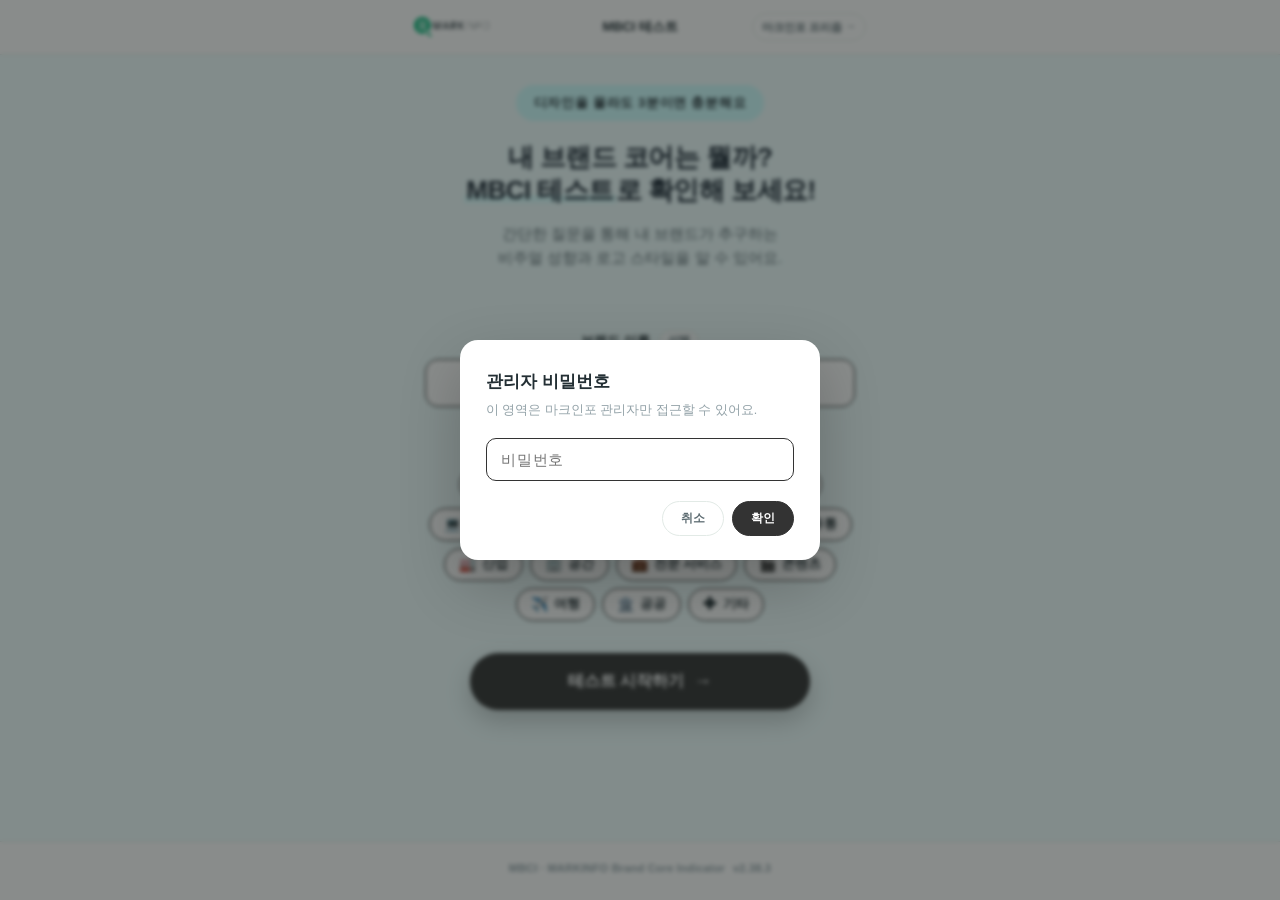
==== commit 71cdbe25: "Add files via upload" ====
--- a/index.html
+++ b/index.html
@@ -22,8 +22,8 @@
 <link rel="manifest" href="site.webmanifest">
 <link rel="preconnect" href="https://cdn.jsdelivr.net" crossorigin>
 <link rel="stylesheet" href="https://cdn.jsdelivr.net/gh/orioncactus/pretendard@v1.3.9/dist/web/variable/pretendardvariable.css">
-<link rel="stylesheet" href="assets/css/app.css?v=2.37.0">
-<link rel="stylesheet" href="assets/css/admin.css?v=2.37.0">
+<link rel="stylesheet" href="assets/css/app.css?v=2.38.3">
+<link rel="stylesheet" href="assets/css/admin.css?v=2.38.3">
 </head>
 <body>
 
@@ -155,6 +155,29 @@
           <input class="af-in" id="heCtaPrismLbl" maxlength="30">
           <input class="af-in" id="hePrismUrl" placeholder="버튼2 링크 (https://)" maxlength="300" style="margin-top:6px">
           <div class="gen-warn hidden" id="hePrismWarn">⚠ 링크를 입력해 주세요 (http:// 또는 https:// 로 시작)</div>
+
+          <div class="gen-sub">이메일 남기기 <em>CTA 카드 아래 별도 섹션 · 입력한 이메일은 시트 「이메일」 탭에 쌓여요</em></div>
+          <label class="af-l">라벨 문구 <em>제목 위 작은 라벨</em></label>
+          <input class="af-in" id="heEmChip" maxlength="30">
+          <label class="af-l" style="margin-top:8px">제목 <em>엔터로 줄바꿈</em></label>
+          <textarea class="af-in" id="heEmLabel" rows="2" maxlength="80"></textarea>
+          <label class="af-l" style="margin-top:8px">입력란 안내(placeholder)</label>
+          <input class="af-in" id="heEmPh" maxlength="40">
+          <label class="af-l" style="margin-top:8px">버튼 문구</label>
+          <input class="af-in" id="heEmBtn" maxlength="20">
+          <label class="af-l" style="margin-top:8px">필수 동의 문구 <em>법무 검토 후 확정하세요</em></label>
+          <input class="af-in" id="heEmAgree" maxlength="80">
+          <label class="af-l" style="margin-top:8px">선택 동의 문구 <em>체크 여부가 시트에 기록돼요(체크하지 않아도 등록됨)</em></label>
+          <input class="af-in" id="heEmAd" maxlength="80">
+          <label class="af-l" style="margin-top:8px">동의 아래 안내 문구</label>
+          <textarea class="af-in" id="heEmNote" rows="2" maxlength="200"></textarea>
+          <label class="af-l" style="margin-top:8px">「자세히」 안내문 <em>첫 줄은 굵은 제목 · 엔터로 줄바꿈</em></label>
+          <textarea class="af-in" id="heEmDetail" rows="6" maxlength="700"></textarea>
+          <label class="af-l" style="margin-top:8px">「자세히」 맨 아래 광고성 안내</label>
+          <textarea class="af-in" id="heEmAdNote" rows="2" maxlength="200"></textarea>
+          <label class="af-l" style="margin-top:8px">완료 문구 (큰 글씨 / 작은 글씨)</label>
+          <input class="af-in" id="heEmDone" maxlength="60">
+          <input class="af-in" id="heEmDoneSub" maxlength="80" style="margin-top:6px">
 
           <div class="gen-sub">안내 문구</div>
           <label class="af-l">결과 이미지 저장 안내</label>
@@ -659,9 +682,44 @@
 
 
 
+<script>
+/* v2.38.1: 관리자 배포 점검 — 필요한 파일이 저장소에 없거나 이전 버전이 열렸으면 화면 맨 위에 알린다(CSS·admin.js 가 없어도 보이도록 인라인 스타일) */
+(function(){
+  if(location.protocol==='file:')return;
+  var NEED=['assets/css/app.css','assets/css/admin.css','assets/js/app.js','assets/js/admin.js','assets/js/record.js','assets/js/jszip.min.js','assets/data/bsm-data.js','assets/img/brand/markinfo-logo.webp','export-template/customer-index.html','version.json'];
+  function show(lines){
+    var d=document.createElement('div');
+    d.setAttribute('role','alert');
+    d.style.cssText='position:fixed;left:0;right:0;top:0;z-index:99999;background:#7A1F16;color:#fff;font:600 13px/1.6 system-ui,sans-serif;padding:12px 16px;box-shadow:0 2px 10px rgba(0,0,0,.3)';
+    d.innerHTML='<b>⚠ 관리자 배포 점검</b><br>'+lines.join('<br>')+'<br><span style="font-weight:400">admin-sync 내용물 전체를 관리자 저장소에 올렸는지 확인해 주세요. <a href="#" id="mbDepX" style="color:#fff">닫기</a></span>';
+    document.body.appendChild(d);
+    document.getElementById('mbDepX').onclick=function(e){e.preventDefault();d.remove();};
+  }
+  window.addEventListener('load',function(){
+    setTimeout(function(){
+      var bad=[], pend=NEED.length;
+      var done=function(){
+        if(--pend)return;
+        var lines=[];
+        if(bad.length)lines.push('저장소에서 찾을 수 없는 파일: '+bad.join(', '));
+        try{
+          fetch('version.json?c='+Date.now(),{cache:'no-store'}).then(function(r){return r.json();}).then(function(j){
+            var cur=(typeof APP_VERSION!=='undefined')?APP_VERSION:'(앱 파일 로딩 실패)';
+            if(j&&j.version&&j.version!==cur)lines.push('저장소의 버전은 v'+j.version+' 인데 지금 열린 화면은 v'+cur+' 입니다 — 캐시에 이전 파일이 남았을 수 있어요(강력 새로고침: Ctrl+Shift+R).');
+            if(lines.length)show(lines);
+          }).catch(function(){ if(lines.length)show(lines); });
+        }catch(e){ if(lines.length)show(lines); }
+      };
+      NEED.forEach(function(u){
+        fetch(u+'?c='+Date.now(),{method:'HEAD',cache:'no-store'}).then(function(r){ if(!r.ok)bad.push(u); }).catch(function(){ bad.push(u); }).then(done);
+      });
+    },1500);
+  });
+})();
+</script>
 <script>window.MBCI_ADMIN={page:true};</script>
-<script src="assets/data/bsm-data.js?v=2.37.0"></script>
-<script src="assets/js/app.js?v=2.37.0"></script>
-<script src="assets/js/admin.js?v=2.37.0"></script>
+<script src="assets/data/bsm-data.js?v=2.38.3"></script>
+<script src="assets/js/app.js?v=2.38.3"></script>
+<script src="assets/js/admin.js?v=2.38.3"></script>
 </body>
 </html>
--- a/assets/css/app.css
+++ b/assets/css/app.css
@@ -1460,3 +1460,41 @@
   body.mbci-test-mode #qStage:not(:has(.mb-qimg)) .qno{margin-top:clamp(32px,9vh,96px)}
   body.mbci-test-mode #qWrap #qStage:not(:has(.mb-qimg)) .qtext{padding-bottom:52px}
 }
+
+/* ================= v2.38.0 이메일 남기기 ================= */
+.em-box{display:flex;flex-direction:column;gap:10px;margin:4px 0 2px;padding:16px 16px 14px;border-radius:18px;background:#fff;border:2px solid var(--cta-accent)}
+.em-lab{font-size:13.5px;font-weight:800;color:#1F1F1F;text-align:center;line-height:1.5}
+.em-in{width:100%;box-sizing:border-box;padding:15px 16px;border:2px solid var(--line);border-radius:14px;font-size:15px;font-weight:700;font-family:inherit;color:#1F1F1F;background:#fff;text-align:center;transition:border-color .15s,box-shadow .15s}
+.em-in::placeholder{font-weight:400;color:var(--ink3)}
+.em-in:focus{outline:none;border-color:#333;box-shadow:0 0 0 3px #DBFFFF}
+.em-box.bad .em-in{border-color:#C0392B}
+.em-msg{min-height:0;margin:-2px 2px 0;font-size:12px;line-height:1.5;text-align:center;color:#C0392B}
+.em-msg:empty{display:none}
+.em-agree{display:flex;gap:8px;align-items:flex-start;font-size:11.5px;line-height:1.55;color:#4A5A66;cursor:pointer}
+.em-agree input{flex:none;width:18px;height:18px;margin:1px 0 0;accent-color:#333}
+.em-more{border:0;background:none;padding:0;font:inherit;color:#1F1F1F;text-decoration:underline;cursor:pointer}
+.em-detail{margin:-2px 2px 0;padding:10px 12px;border-radius:12px;background:#F0FFFF;font-size:11px;line-height:1.6;color:#4A5A66}
+.hidden{display:none!important}
+.em-btn{margin:0}
+.em-btn[disabled]{opacity:.55;cursor:default}
+.em-box[data-state="sending"] .em-btn{opacity:.7}
+.em-done{display:flex;flex-direction:column;gap:4px;align-items:center;text-align:center;padding:10px 6px;font-size:12.5px;color:#4A5A66;line-height:1.55}
+.em-done b{font-size:15px;color:#1F1F1F}
+.em-box[data-state="done"]{background:#F0FFFF}
+.em-box[data-state="done"] .em-lab,.em-box[data-state="done"] .em-in,.em-box[data-state="done"] .em-agree,.em-box[data-state="done"] .em-detail,.em-box[data-state="done"] .em-btn,.em-box[data-state="done"] .em-msg{display:none!important}
+.em-box[data-state="done"] .em-done{display:flex!important}
+.em-box .hidden{display:none}
+
+/* ================= v2.38.2 이메일 남기기 — CTA 카드 아래 별도 섹션(흰 배경) ================= */
+.em-sec{display:flex;flex-direction:column;align-items:center;gap:8px;margin:6px 0 0;padding:26px 18px 20px;border-radius:24px;background:#fff;border:2px solid var(--cta-accent);text-align:center}
+.em-chip{display:inline-block;padding:5px 12px;border-radius:100px;background:#333;color:var(--cta-color);font-size:11px;font-weight:800;letter-spacing:.02em}
+.em-title{margin:4px 0 6px;font-size:19px;line-height:1.4;font-weight:800;color:#1F1F1F}
+.em-sec .em-box{align-self:stretch;margin:0;padding:0;border:0;background:transparent;text-align:left}
+.em-sec .em-box[data-state="done"]{background:transparent}
+
+/* ================= v2.38.3 이메일 동의 2종(필수·선택) ================= */
+.em-sec .em-agree{align-items:center;font-size:12.5px;color:#1F1F1F}
+.em-sec .em-agree+.em-detail{margin-top:-2px}
+.em-detail b{display:block;margin-bottom:4px;color:#1F1F1F}
+.em-detail .em-adnote{margin:8px 0 0;padding-top:8px;border-top:1px solid #D5EEEE}
+.em-note{margin:0 2px;font-size:11px;line-height:1.6;color:#4A5A66}
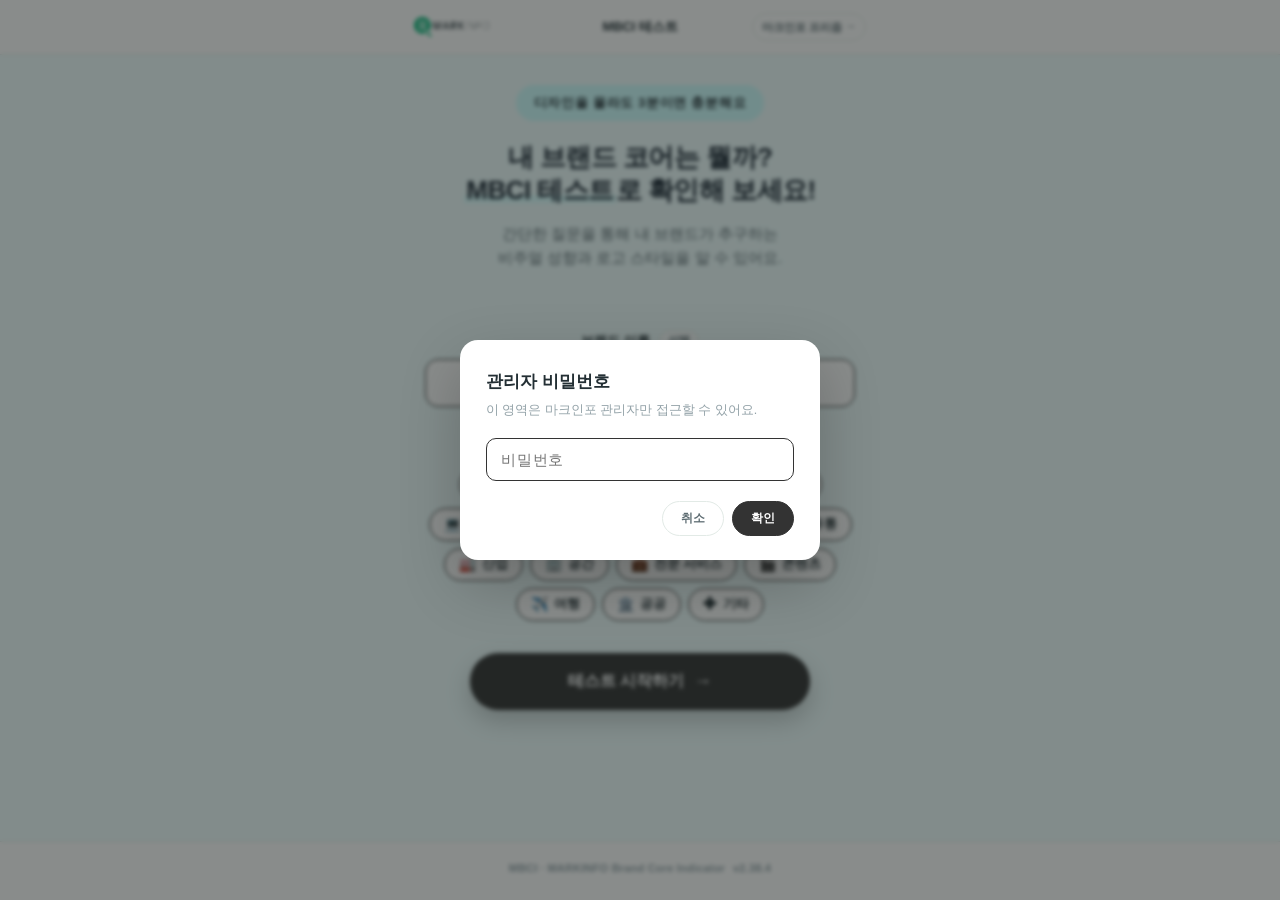
==== commit 8bff59c6: "Add files via upload" ====
--- a/index.html
+++ b/index.html
@@ -22,8 +22,8 @@
 <link rel="manifest" href="site.webmanifest">
 <link rel="preconnect" href="https://cdn.jsdelivr.net" crossorigin>
 <link rel="stylesheet" href="https://cdn.jsdelivr.net/gh/orioncactus/pretendard@v1.3.9/dist/web/variable/pretendardvariable.css">
-<link rel="stylesheet" href="assets/css/app.css?v=2.38.3">
-<link rel="stylesheet" href="assets/css/admin.css?v=2.38.3">
+<link rel="stylesheet" href="assets/css/app.css?v=2.38.4">
+<link rel="stylesheet" href="assets/css/admin.css?v=2.38.4">
 </head>
 <body>
 
@@ -718,8 +718,8 @@
 })();
 </script>
 <script>window.MBCI_ADMIN={page:true};</script>
-<script src="assets/data/bsm-data.js?v=2.38.3"></script>
-<script src="assets/js/app.js?v=2.38.3"></script>
-<script src="assets/js/admin.js?v=2.38.3"></script>
+<script src="assets/data/bsm-data.js?v=2.38.4"></script>
+<script src="assets/js/app.js?v=2.38.4"></script>
+<script src="assets/js/admin.js?v=2.38.4"></script>
 </body>
 </html>
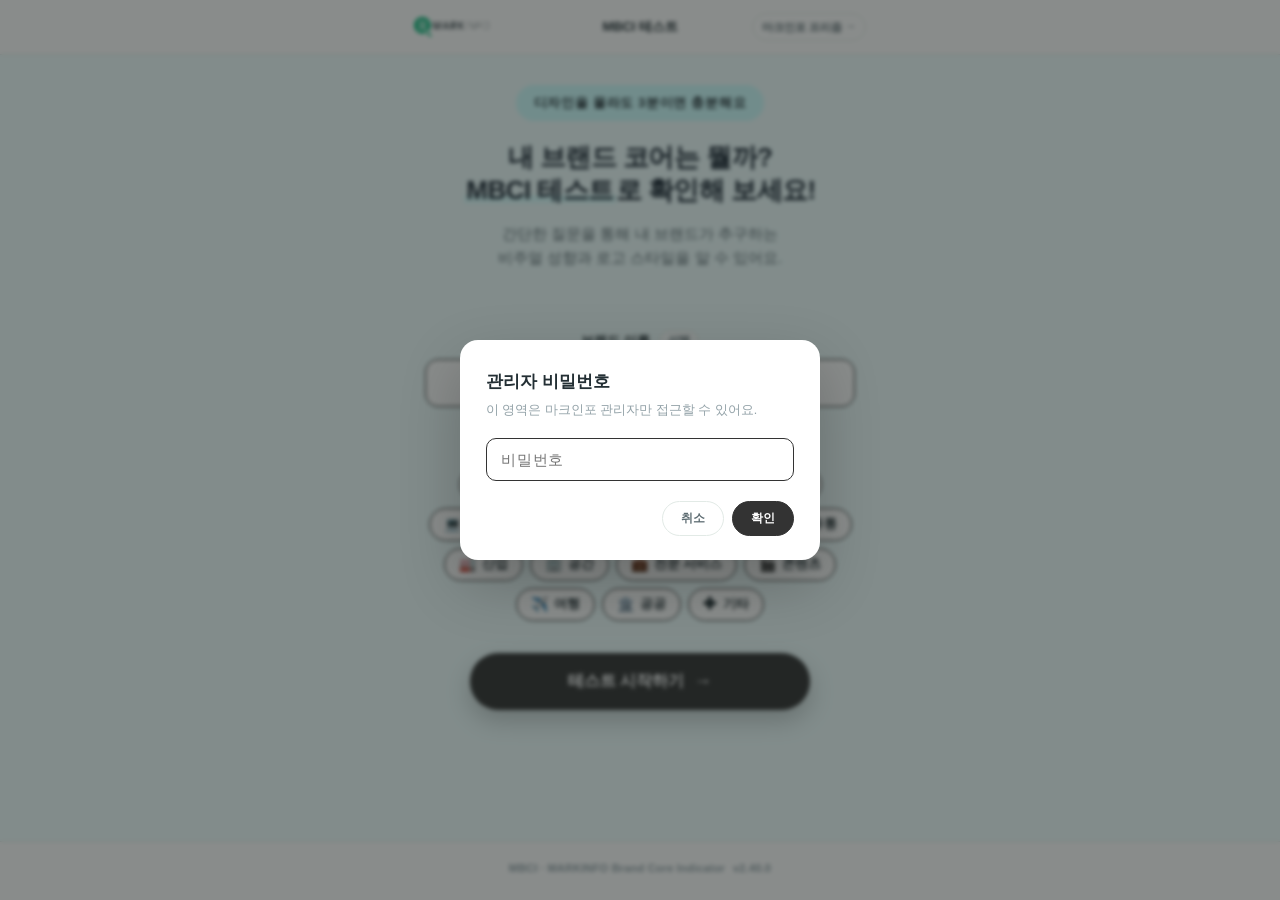
==== commit 59fc873a: "Add files via upload" ====
--- a/index.html
+++ b/index.html
@@ -22,8 +22,8 @@
 <link rel="manifest" href="site.webmanifest">
 <link rel="preconnect" href="https://cdn.jsdelivr.net" crossorigin>
 <link rel="stylesheet" href="https://cdn.jsdelivr.net/gh/orioncactus/pretendard@v1.3.9/dist/web/variable/pretendardvariable.css">
-<link rel="stylesheet" href="assets/css/app.css?v=2.38.4">
-<link rel="stylesheet" href="assets/css/admin.css?v=2.38.4">
+<link rel="stylesheet" href="assets/css/app.css?v=2.40.0">
+<link rel="stylesheet" href="assets/css/admin.css?v=2.40.0">
 </head>
 <body>
 
@@ -718,8 +718,8 @@
 })();
 </script>
 <script>window.MBCI_ADMIN={page:true};</script>
-<script src="assets/data/bsm-data.js?v=2.38.4"></script>
-<script src="assets/js/app.js?v=2.38.4"></script>
-<script src="assets/js/admin.js?v=2.38.4"></script>
+<script src="assets/data/bsm-data.js?v=2.40.0"></script>
+<script src="assets/js/app.js?v=2.40.0"></script>
+<script src="assets/js/admin.js?v=2.40.0"></script>
 </body>
 </html>
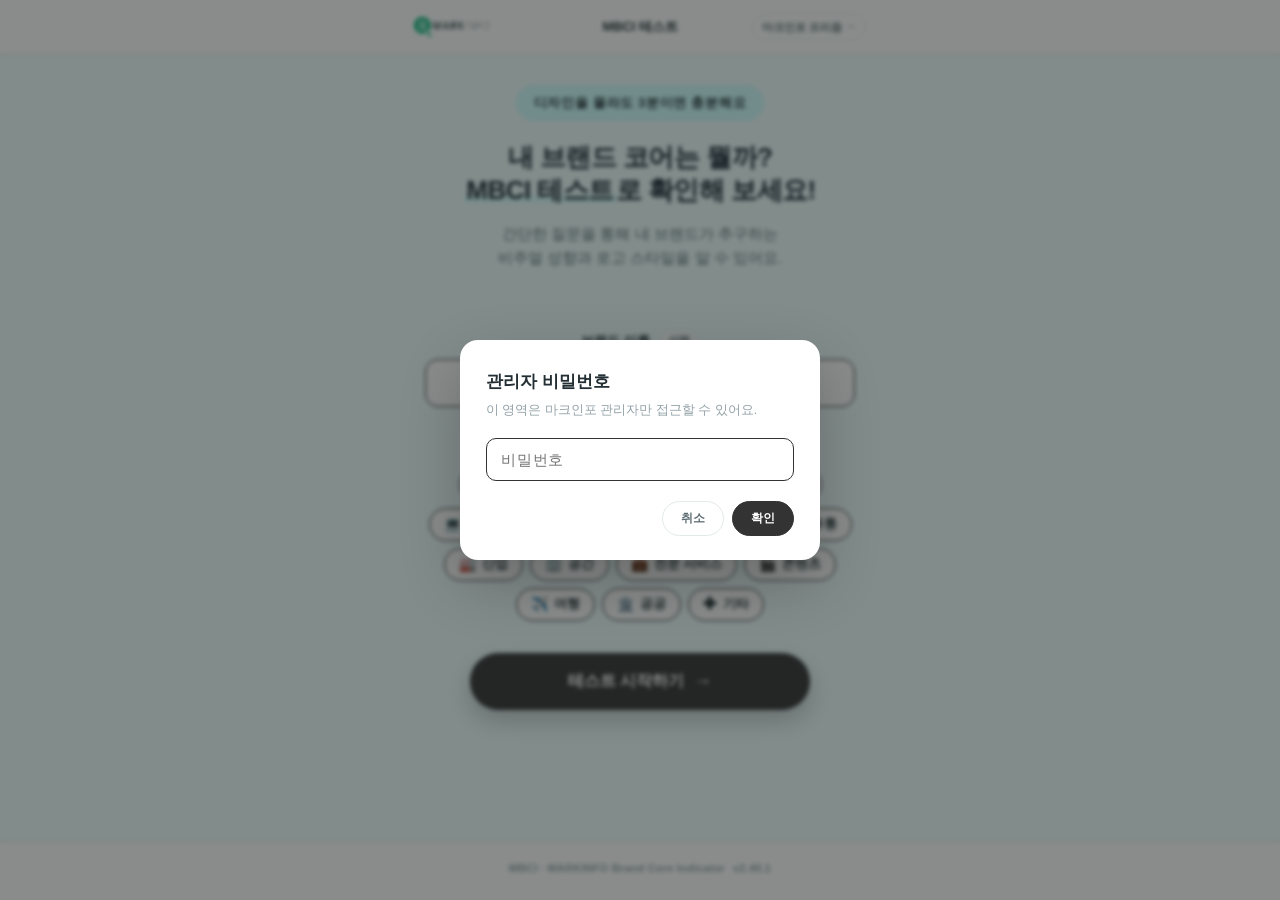
==== commit 668cb2c1: "Add files via upload" ====
--- a/index.html
+++ b/index.html
@@ -22,8 +22,8 @@
 <link rel="manifest" href="site.webmanifest">
 <link rel="preconnect" href="https://cdn.jsdelivr.net" crossorigin>
 <link rel="stylesheet" href="https://cdn.jsdelivr.net/gh/orioncactus/pretendard@v1.3.9/dist/web/variable/pretendardvariable.css">
-<link rel="stylesheet" href="assets/css/app.css?v=2.40.0">
-<link rel="stylesheet" href="assets/css/admin.css?v=2.40.0">
+<link rel="stylesheet" href="assets/css/app.css?v=2.40.1">
+<link rel="stylesheet" href="assets/css/admin.css?v=2.40.1">
 </head>
 <body>
 
@@ -718,8 +718,8 @@
 })();
 </script>
 <script>window.MBCI_ADMIN={page:true};</script>
-<script src="assets/data/bsm-data.js?v=2.40.0"></script>
-<script src="assets/js/app.js?v=2.40.0"></script>
-<script src="assets/js/admin.js?v=2.40.0"></script>
+<script src="assets/data/bsm-data.js?v=2.40.1"></script>
+<script src="assets/js/app.js?v=2.40.1"></script>
+<script src="assets/js/admin.js?v=2.40.1"></script>
 </body>
 </html>
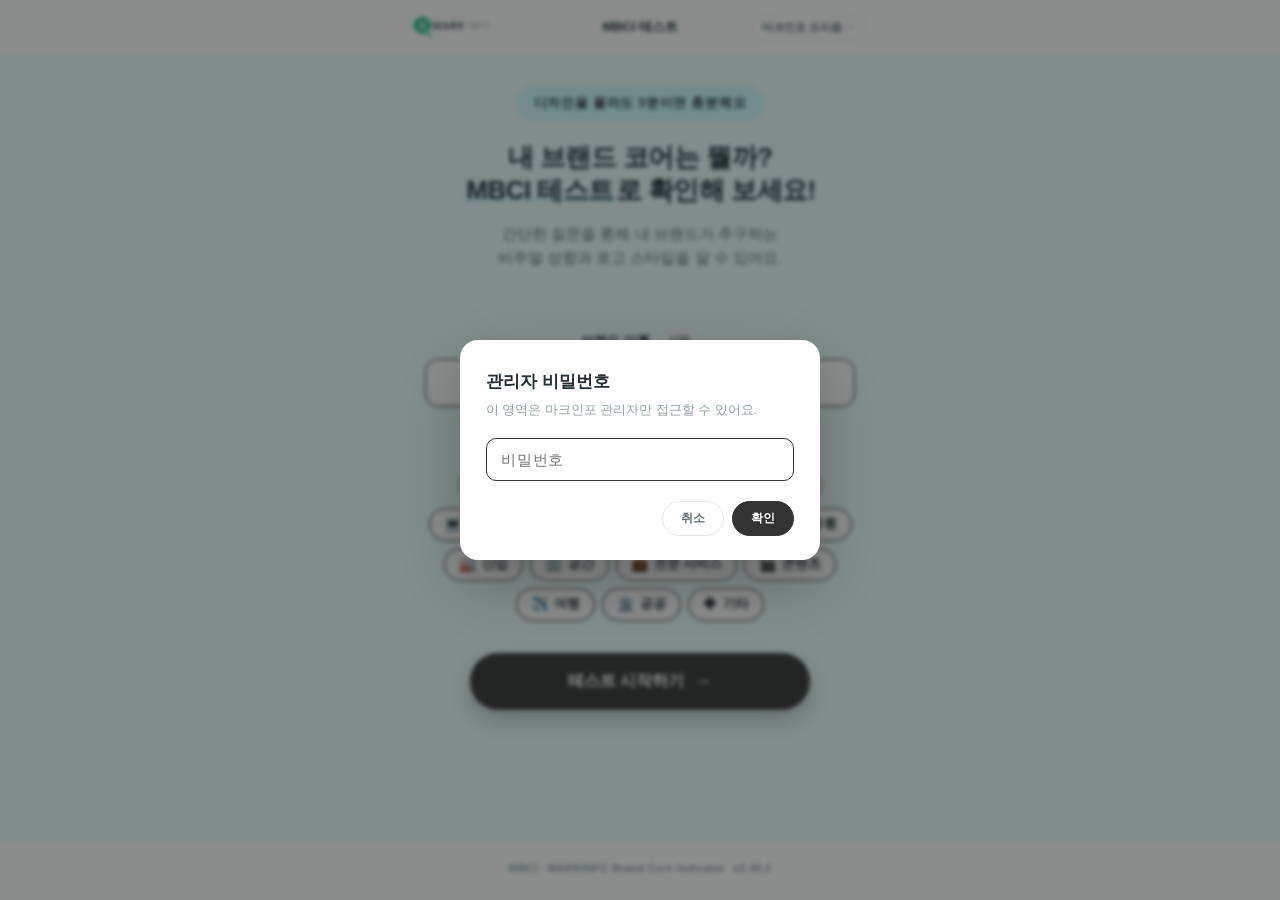
==== commit afe69029: "Add files via upload" ====
--- a/index.html
+++ b/index.html
@@ -22,8 +22,8 @@
 <link rel="manifest" href="site.webmanifest">
 <link rel="preconnect" href="https://cdn.jsdelivr.net" crossorigin>
 <link rel="stylesheet" href="https://cdn.jsdelivr.net/gh/orioncactus/pretendard@v1.3.9/dist/web/variable/pretendardvariable.css">
-<link rel="stylesheet" href="assets/css/app.css?v=2.40.1">
-<link rel="stylesheet" href="assets/css/admin.css?v=2.40.1">
+<link rel="stylesheet" href="assets/css/app.css?v=2.40.2">
+<link rel="stylesheet" href="assets/css/admin.css?v=2.40.2">
 </head>
 <body>
 
@@ -718,8 +718,8 @@
 })();
 </script>
 <script>window.MBCI_ADMIN={page:true};</script>
-<script src="assets/data/bsm-data.js?v=2.40.1"></script>
-<script src="assets/js/app.js?v=2.40.1"></script>
-<script src="assets/js/admin.js?v=2.40.1"></script>
+<script src="assets/data/bsm-data.js?v=2.40.2"></script>
+<script src="assets/js/app.js?v=2.40.2"></script>
+<script src="assets/js/admin.js?v=2.40.2"></script>
 </body>
 </html>
